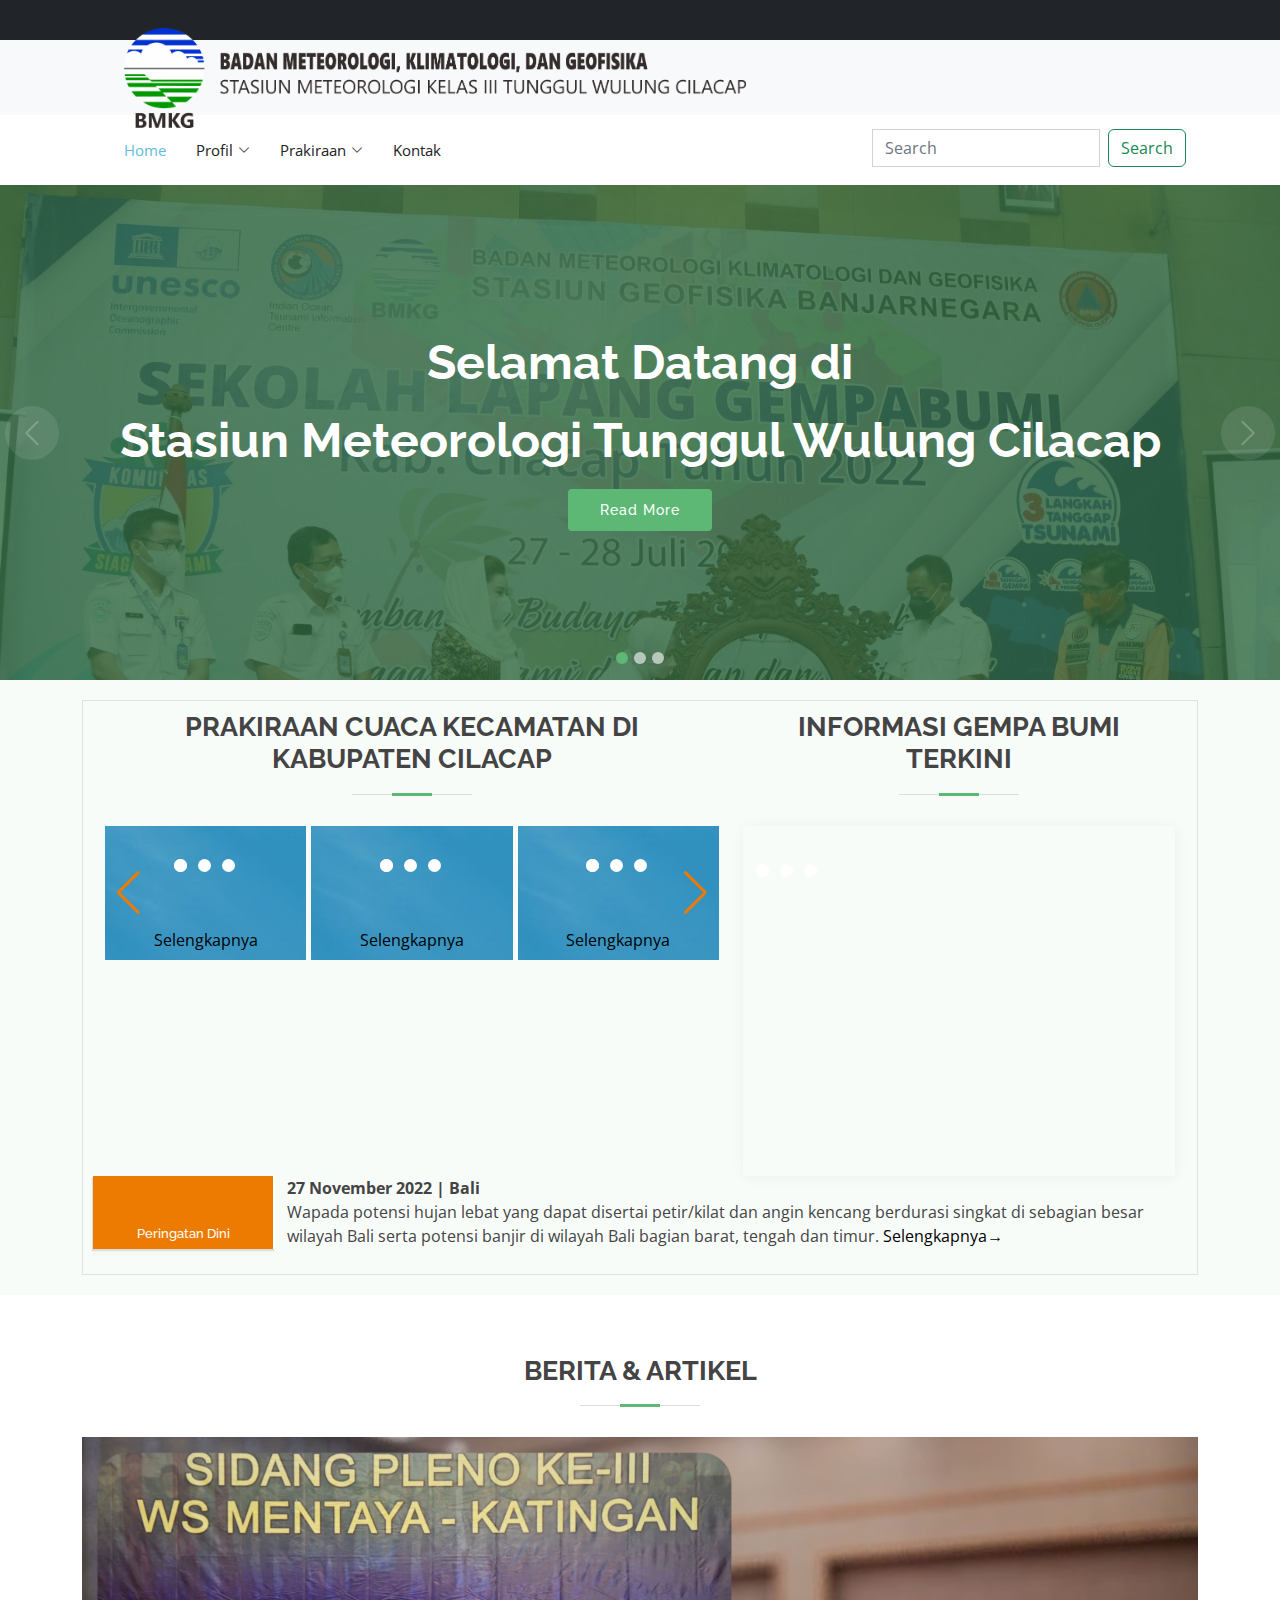
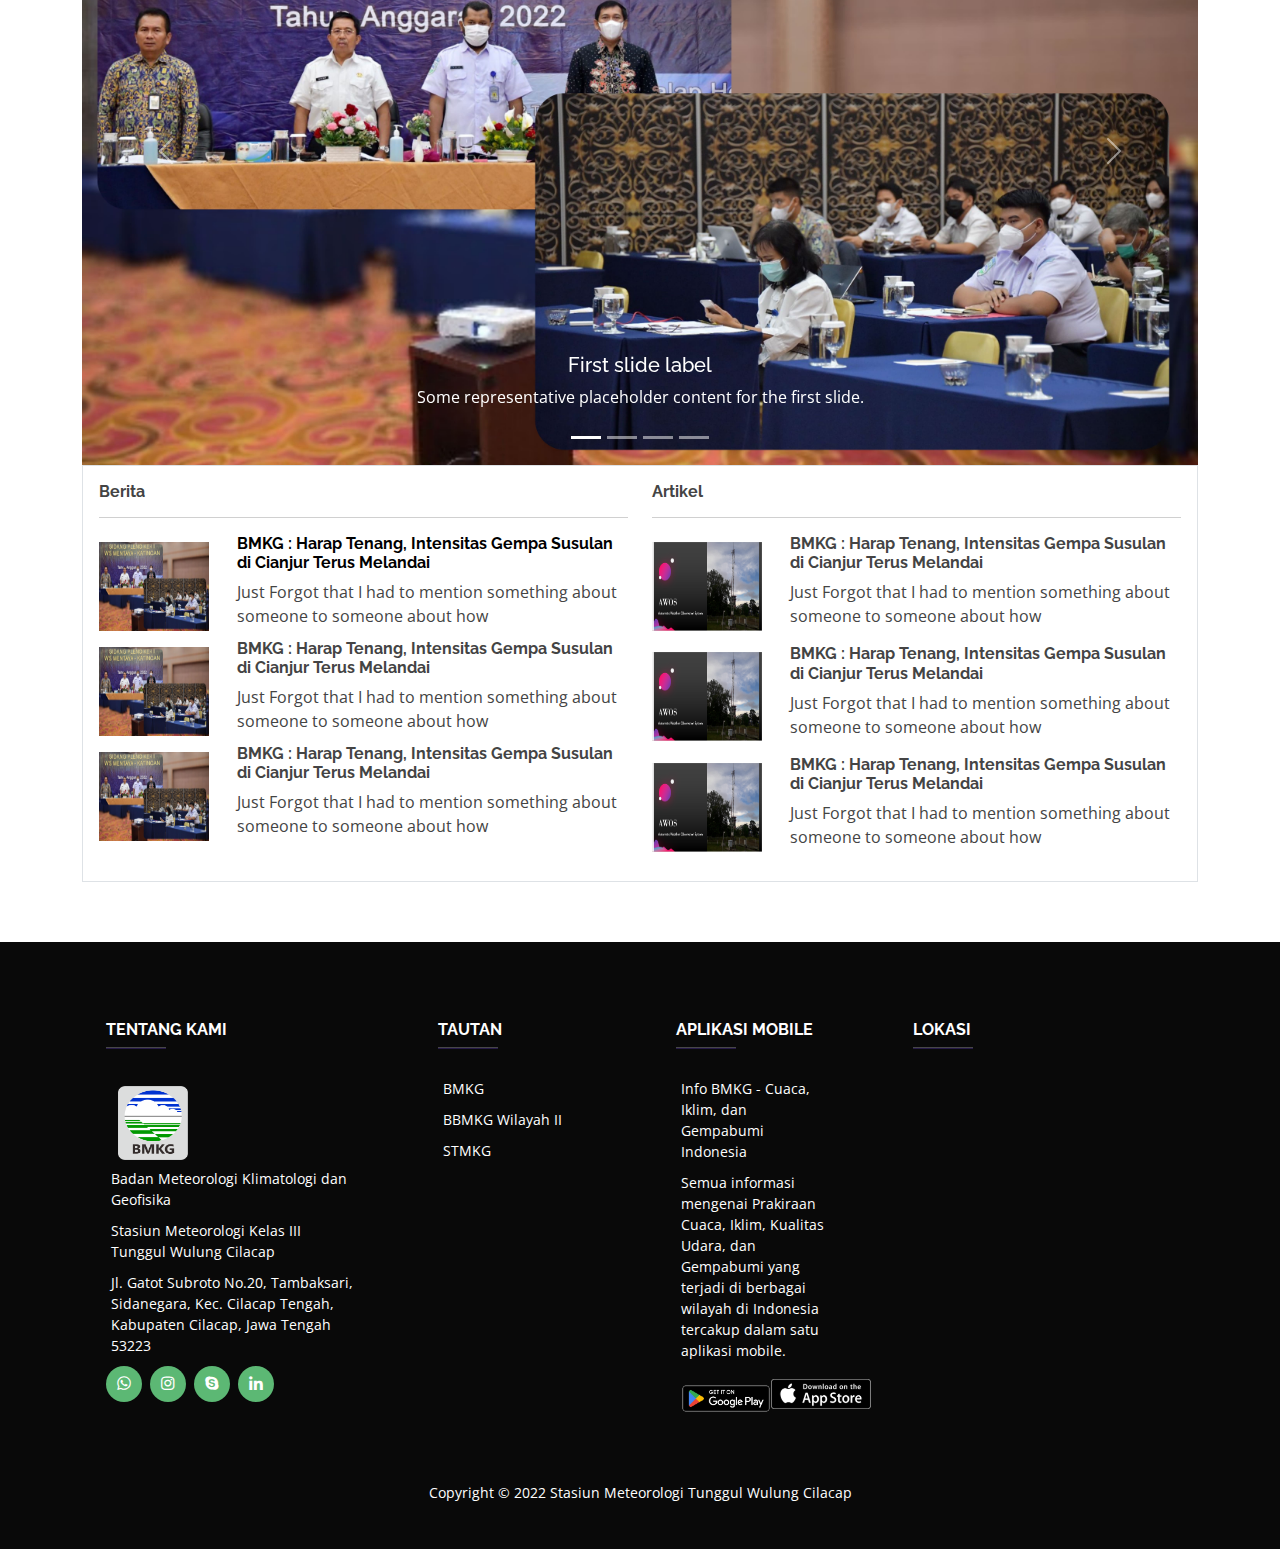
==== index.html @ 0b0fd944 "remove layanan" ====
<!DOCTYPE html>
<html lang="en">

<head>
  <meta charset="utf-8">
  <meta content="width=device-width, initial-scale=1.0" name="viewport">

  <title>BMKG Tunggul Wulung Cilacap</title>
  <meta content="" name="description">
  <meta content="" name="keywords">

  <!-- Favicons -->
  <link rel="shortcut icon" href="assets/img/bmkg.ico">
  <link href="assets/img/apple-touch-icon.png" rel="apple-touch-icon">

  <!-- Google Fonts -->
  <link href="https://fonts.googleapis.com/css?family=Open+Sans:300,300i,400,400i,600,600i,700,700i|Raleway:300,300i,400,400i,500,500i,600,600i,700,700i|Poppins:300,300i,400,400i,500,500i,600,600i,700,700i" rel="stylesheet">

  <!-- Vendor CSS Files -->
  <link href="assets/vendor/animate.css/animate.min.css" rel="stylesheet">
  <link href="assets/vendor/bootstrap/css/bootstrap.min.css" rel="stylesheet">
  <link href="assets/vendor/bootstrap-icons/bootstrap-icons.css" rel="stylesheet">
  <link href="assets/vendor/boxicons/css/boxicons.min.css" rel="stylesheet">
  <link href="assets/vendor/glightbox/css/glightbox.min.css" rel="stylesheet">
  <link
  rel="stylesheet"
  href="https://cdn.jsdelivr.net/npm/swiper@8/swiper-bundle.min.css"
/>

  <!-- Template Main CSS File -->
  <link href="assets/css/card.gempaterkini.css" rel="stylesheet">
  <link href="assets/css/prakicu-card.css" rel="stylesheet">
  <link href="assets/css/loader.css" rel="stylesheet">
  <link href="assets/css/style.css" rel="stylesheet">

  <!-- =======================================================
  * Template Name: Green - v4.9.1
  * Template URL: https://bootstrapmade.com/green-free-one-page-bootstrap-template/
  * Author: BootstrapMade.com
  * License: https://bootstrapmade.com/license/
  ======================================================== -->
</head>

<body>

<!-- ======= Top Bar/Wadah Jam ======= -->
  <section id="topbar" class="d-flex align-items-center text-white bg-dark">
    <div class="container d-flex justify-content-center justify-content-md-between">
      <div class="contact-info d-flex align-items-center date-txt"> </div>
      <div class="contact-info d-flex align-items-center date-txt-m mx-3"> </div>
      <div class="social-links clock-txt"></div>
    </div>
  </section>
  <nav class="navbar bg-light">
  <div class="container d-flex justify-content-center justify-content-sm-between">
    <div class="container-sm d-flex align-items-center">
      <a class="navbar-brand" href="index.html">
        <img src="assets/img/bg_header2.png" alt="Logo" width="100%" height="100" class="d-inline-block align-text-top banner">
      </a>
    </div>
    </div>
  </div>
</nav>

  <!-- ======= Header ======= -->
<header id="header" class="d-flex align-items-center">
  <div class="container d-flex align-items-center">

      <!--<h1 class="logo me-auto"><a href="index.html">Blue</a></h1>
      <!-- Uncomment below if you prefer to use an image logo -->
      <!-- <a href="index.html" class="logo me-auto"><img src="assets/img/logo.png" alt="" class="img-fluid"></a>-->
    <div class="container d-flex justify-content-center justify-content-sm-between" style="background-color: #ffffff;">
      <!-- .navbar -->
      <nav id="navbar" class="navbar navbar-expand-lg" style="background-color: #ffffff;">
        <ul>
          <li><a class="nav-link scrollto active" href="index.html">Home</a></li>
          <li class="dropdown"><a href="#"><span>Profil</span> <i class="bi bi-chevron-down"></i></a>
              <ul>
                <li><a href="visimisi.html">Visi dan Misi</a></li>
                <li><a href="tugasfungsi.html">Fungsi dan Tugas</a></li>
                <li><a href="sejarah.html">Sejarah</a></li>
              </ul>
          </li>
          <li class="dropdown"><a href="#"><span>Prakiraan</span> <i class="bi bi-chevron-down"></i></a>
            <ul>
              <li><a href="prakicu1.html">Prakiraan Cuaca</a></li>
              <li><a href="prakicu2.html">Prakiraan Cuaca Maritim</a></li>
            </ul>
          </li>
          <li><a class="nav-link scrollto" href="kontak.html">Kontak</a></li>
        </ul>
        <i class="bi bi-list mobile-nav-toggle"></i>
      </nav><!-- .navbar -->
      <!--- Searchbar-->
      <div class="position-relative">
        <form class="d-flex" role="search">
          <input class="form-control me-2" type="search" placeholder="Search" aria-label="Search">
          <button class="btn btn-outline-success" type="submit">Search</button>
        </form>
      </div>
      <!--- Searchbar-->
    </div>

  </div>
</header><!-- End Header -->

  <!-- ======= Galeri Section ======= -->
  <section id="hero">
    <div id="heroCarousel" data-bs-interval="3000" class="carousel slide carousel-fade" data-bs-ride="carousel">
      <ol class="carousel-indicators" id="hero-carousel-indicators"></ol>
      <div class="carousel-inner" role="listbox">
        <!-- Slide 1 -->
        <div class="carousel-item active" style="background-image: url(img/1.jpeg)">
          <div class="carousel-container">
            <div class="container">
              <h2 class="animate__animated animate__fadeInDown">Selamat Datang <span>di</span></h2>
              <h3 class="animate__animated animate__fadeInDown">Stasiun Meteorologi Tunggul Wulung <span>Cilacap</span></h3>
              <a href="#about" class="btn-get-started animate__animated animate__fadeInUp scrollto">Read More</a>
            </div>
          </div>
        </div>

        <!-- Slide 2 -->
        <div class="carousel-item" style="background-image: url(img/2.jpg)">
          <div class="carousel-container">
            <div class="container">
              <h2 >Selamat Datang <span>di</span></h2>
              <h3 >Stasiun Meteorologi Tunggul Wulung <span>Cilacap</span></h3>
              <a href="#about" class="btn-get-started ">Read More</a>
            </div>
          </div>
        </div>

        <!-- Slide 3 -->
        <div class="carousel-item" style="background-image: url(assets/img/slide/slide-3.jpg)">
          <div class="carousel-container">
            <div class="container">
              <h2 >Selamat Datang <span>di</span></h2>
              <h3 >Stasiun Meteorologi Tunggul Wulung <span>Cilacap</span></h3>
              <a href="#about" class="btn-get-started ">Read More</a>
            </div>
          </div>
        </div>

      </div>

      <a class="carousel-control-prev" href="#heroCarousel" role="button" data-bs-slide="prev">
        <span class="carousel-control-prev-icon bi bi-chevron-left" aria-hidden="true"></span>
      </a>

      <a class="carousel-control-next" href="#heroCarousel" role="button" data-bs-slide="next">
        <span class="carousel-control-next-icon bi bi-chevron-right" aria-hidden="true"></span>
      </a>

    </div>
  </section><!-- End galeri section -->

<main id="main">

    <!-- ======= Prakiraan Cuaca ======= -->
    <section id="featured-services" class="featured-services section-bg" >
      <div class="container" >
        <main class="container border">
          <div class="row" style="padding: 10px;">
                  <div class="col-lg-7 col-md-12 mb-3">
                    <div class="section-title">
                      <h2>Prakiraan Cuaca Kecamatan Di Kabupaten Cilacap</h2>
                    </div>
                      <div class="swiper">
                        <div class="swiper-wrapper" id="forecast-slider" style="">
                          <!-- Slides Prakicu-->
                          <div class="swiper-slide card-forecast">
                            <div class="lds-ellipsis"><div></div><div></div><div></div><div></div></div>
                            <div class="f-link"><a href="#">Selengkapnya</a></div>
                          </div>
                        </div>
                        <!-- If we need navigation buttons -->
                        <div class="swiper-button-prev"></div>
                        <div class="swiper-button-next"></div>
                        <div class="swiper-pagination"></div>
                      </div>
                    </div>
                    <!--------gempaaa-------------->
                    <div class="col-lg-5 col-md-12" style="text-align: justify;">
                      <div class="section-title">
                        <h2>Informasi Gempa Bumi Terkini</h2>
                      </div>
                      <div class="card-gempa">
                        <div class="lds-ellipsis"><div></div><div></div><div></div><div></div></div>
                      </div>
                      </div>
                      <!--------gempaaa-------------->
                      <div class="peringatan-dini-home owl-carousel-v1 md-margin-bottom-20">
                        <div class="clearfix row">
                          <div class="peringatan-dini-home-head col-md-2 no-padding">
                          <h4><span></span>Peringatan Dini</h4>
                          </div>
                          <div class="peringatan-dini-home-bg col-md-10">
                              <div class="owl-peringatan-dini">
                                <strong>27 November 2022 | Bali</strong>
                                <p>Wapada potensi hujan lebat yang dapat 
                                  disertai petir/kilat dan angin kencang berdurasi singkat di sebagian besar wilayah Bali serta potensi banjir 
                                  di wilayah Bali bagian barat, tengah dan timur.<a class='moree'> Selengkapnya&rarr;</a></p>
                              </div>
                          </div>
                          </div>
                        </div>
                      </div>
            </div>
          </main>
        </div>
      </section><!-- End Prakicu -->


    <!-- ======= Berita & Artikel Section ======= -->
    <section id="about" class="about">
      <div class="container">

        <div class="section-title">
          <h2>Berita & Artikel</h2>
        </div>

        <div id="carouselExampleCaptions" class="carousel slide mb-0" data-bs-ride="true">
          <div class="carousel-indicators">
            <button type="button" data-bs-target="#carouselExampleCaptions" data-bs-slide-to="0" class="active" aria-current="true" aria-label="Slide 1"></button>
            <button type="button" data-bs-target="#carouselExampleCaptions" data-bs-slide-to="1" aria-label="Slide 2"></button>
            <button type="button" data-bs-target="#carouselExampleCaptions" data-bs-slide-to="2" aria-label="Slide 3"></button>
            <button type="button" data-bs-target="#carouselExampleCaptions" data-bs-slide-to="3" aria-label="Slide 4"></button>
            
          </div>
          <div class="carousel-inner">
            <div class="carousel-item active">
              <img src="img/berita1.jpg" class="d-block w-100" alt="berita1">
              <div class="carousel-caption d-none d-md-block">
                <h5>First slide label</h5>
                <p>Some representative placeholder content for the first slide.</p>
              </div>
            </div>
            <div class="carousel-item">
              <img src="img/1.jpeg" class="d-block w-100" alt="1">
              <div class="carousel-caption d-none d-md-block">
                <h5>Second slide label</h5>
                <p>Some representative placeholder content for the second slide.</p>
              </div>
            </div>
            <div class="carousel-item">
              <img src="img/2.jpg" class="d-block w-100" alt="2">
              <div class="carousel-caption d-none d-md-block">
                <h5>Third slide label</h5>
                <p>Some representative placeholder content for the third slide.</p>
              </div>
            </div>
            <div class="carousel-item">
              <img src="img/2.jpg" class="d-block w-100" alt="asda">
              <div class="carousel-caption d-none d-md-block">
                <h5>Third slide label</h5>
                <p>Some representative placeholder content for the third slide.</p>
              </div>
            </div>
          </div>
          <button class="carousel-control-prev" type="button" data-bs-target="#carouselExampleCaptions" data-bs-slide="prev">
            <span class="carousel-control-prev-icon" aria-hidden="true"></span>
            <span class="visually-hidden">Previous</span>
          </button>
          <button class="carousel-control-next" type="button" data-bs-target="#carouselExampleCaptions" data-bs-slide="next">
            <span class="carousel-control-next-icon" aria-hidden="true"></span>
            <span class="visually-hidden">Next</span>
          </button>
        </div>

  <div class="container border p-3">
    <div class="row">
      <div class="col-lg-6 order-1 order-lg-2">
        <h6 class="mb-0"><b>Artikel</b></h6>
        <hr>
        <!----artikel 1-->
        <div class="row">
          <div class="col-sm-3">
            <div class="well">
             <img src="img/artikel1.png" class="thumbnail" height="55" width="55" alt="Avatar">
            </div>
          </div>
          <div class="col-sm-9">
            <div class="well">
              <h6><b>BMKG : Harap Tenang, Intensitas Gempa Susulan di Cianjur Terus Melandai</b></h6>
              <p>Just Forgot that I had to mention something about someone to someone about how </p>
            </div>
          </div>
        </div>
        <!----artikel 2-->
        <div class="row">
          <div class="col-sm-3">
            <div class="well">
             <img src="img/artikel1.png" class="thumbnail" height="55" width="55" alt="Avatar">
            </div>
          </div>
          <div class="col-sm-9">
            <div class="well">
              <h6><b>BMKG : Harap Tenang, Intensitas Gempa Susulan di Cianjur Terus Melandai</b></h6>
              <p>Just Forgot that I had to mention something about someone to someone about how </p>
            </div>
          </div>
        </div>
        <!----artikel 3-->
        <div class="row">
          <div class="col-sm-3">
            <div class="well">
             <img src="img/artikel1.png" class="thumbnail" alt="Avatar">
            </div>
          </div>
          <div class="col-sm-9">
            <div class="well">
              <h6><b>BMKG : Harap Tenang, Intensitas Gempa Susulan di Cianjur Terus Melandai</b></h6>
              <p>Just Forgot that I had to mention something about someone to someone about how </p>
            </div>
          </div>
        </div>
        <!--end artikel -->
      </div>
      <div class="col-lg-6 pt-4 pt-lg-0 order-2 order-lg-1 content">
        <h6 class="mb-0"><b>Berita</b></h6>
        <hr>
        <!----berita 1-->
        <div class="row">
          <div class="col-sm-3">
            <div class="well">
             <img src="img/berita1.jpg" class="thumbnail" height="55" width="55" alt="Avatar">
            </div>
          </div>
          <div class="col-sm-9">
            <div class="well">
              <a href="berita1.html">
              <h6><b>BMKG : Harap Tenang, Intensitas Gempa Susulan di Cianjur Terus Melandai</b></h6>
              </a>
              <p>Just Forgot that I had to mention something about someone to someone about how </p>
            </div>
          </div>
        </div>
        <!----berita 2-->
        <div class="row">
          <div class="col-sm-3">
            <div class="well">
             <img src="img/berita1.jpg" class="thumbnail" height="55" width="55" alt="Avatar">
            </div>
          </div>
          <div class="col-sm-9">
            <div class="well">
              <h6><b>BMKG : Harap Tenang, Intensitas Gempa Susulan di Cianjur Terus Melandai</b></h6>
              <p>Just Forgot that I had to mention something about someone to someone about how </p>
            </div>
          </div>
        </div>
        <!----berita 3-->
        <div class="row">
          <div class="col-sm-3">
            <div class="well">
             <img src="img/berita1.jpg" class="thumbnail" alt="Avatar">
            </div>
          </div>
          <div class="col-sm-9">
            <div class="well">
              <h6><b>BMKG : Harap Tenang, Intensitas Gempa Susulan di Cianjur Terus Melandai</b></h6>
              <p>Just Forgot that I had to mention something about someone to someone about how </p>
            </div>
          </div>
        </div>
      </div>
    </div>
  </div>
      </div>
    </section>
<!-- End About Us Section -->
</main><!-- End #main -->

  <!-- ======= Footer ======= -->
  <footer id="footer">

<!-- Section: Links  -->

  <div class="container text-center text-md-start mt-5">
    <!-- Grid row -->
    <div class="row mt-3">
      <!-- Grid column -->
                <div class="col-md-3 col-lg-4 col-xl-3 mx-auto mb-4">
                  <!-- Content -->
                  <h6 class="text-uppercase fw-bold">Tentang Kami</h6>
                  <hr class="mb-4 mt-0 d-inline-block mx-auto" style="width: 60px; background-color: #7c4dff; height: 2px"/>
                  <div class="container">
                  <img class="icon-bmkg" src="/img/icon_bmkg.png" alt="">
                  </div>
                    <p>
                      Badan Meteorologi Klimatologi dan Geofisika
                    </p>
                    <p>
                      Stasiun Meteorologi Kelas III Tunggul Wulung Cilacap
                    </p>
                    <p>
                      Jl. Gatot Subroto No.20, Tambaksari, Sidanegara, Kec. Cilacap Tengah, Kabupaten Cilacap, Jawa Tengah 53223
                    </p>
                      <div class="social-links">
                        <a href="https://wa.me/08111360778" class="whatsapp"><i class="bx bxl-whatsapp"></i></a>
                        <a href="https://instagram.com/bmkgcilacap?igshid=MDM4ZDc5MmU=" class="instagram"><i class="bx bxl-instagram"></i></a>
                        <a href="#" class="google-plus"><i class="bx bxl-skype"></i></a>
                        <a href="#" class="linkedin"><i class="bx bxl-linkedin"></i></a>
                      </div>
                </div>
      <!-- Grid column -->

      <!-- Grid column -->
                <div class="col-md-2 col-lg-2 col-xl-2 mx-auto mb-4">
                  <!-- Links -->
                  <h6 class="text-uppercase fw-bold">Tautan</h6>
                  <hr class="mb-4 mt-0 d-inline-block mx-auto" style="width: 60px; background-color: #7c4dff; height: 2px"/>
                    <p>
                      <a href="https://www.bmkg.go.id/" class="text-white">BMKG</a>
                    </p>
                    <p>
                      <a href="https://www.bmkg.go.id/profil/balai-besar-mkg.bmkg?id=68" class="text-white">BBMKG Wilayah II</a>
                    </p>
                    <p>
                      <a href="https://stmkg.ac.id/" class="text-white">STMKG</a>
                    </p>
                </div>
      <!-- Grid column -->

      <!-- Grid column -->
                <div class="col-md-3 col-lg-2 col-xl-2 mx-auto mb-4">
                  <!-- Links -->
                  <h6 class="text-uppercase fw-bold">APLIKASI MOBILE</h6>
                  <hr class="mb-4 mt-0 d-inline-block mx-auto" style="width: 60px; background-color: #7c4dff; height: 2px"/>
                    <p class="text-white">Info BMKG - Cuaca, Iklim, dan Gempabumi Indonesia</p>
                    <p class="text-white">Semua informasi mengenai Prakiraan Cuaca, Iklim, Kualitas Udara, dan Gempabumi yang terjadi di berbagai wilayah di Indonesia tercakup dalam satu aplikasi mobile.</p>
                      <div class="row">
                        <div class="col-md-6">
                          <a href="https://play.google.com/store/apps/details?id=com.Info_BMKG" target="_blank"><img class="icon-store" src="/img/playstore.png" alt="infoBMKG on Google Play"></a>
                        </div>
                          <div class="col-md-6">
                            <a href="https://itunes.apple.com/id/app/id1114372539?l=id" target="_blank"><img class="icon-store" src="/img/appstore.png" alt="infoBMKG on App Store"></a>
                          </div>
                      </div>
                </div>
      <!-- Grid column -->

      <!-- Grid column -->
                <div class="col-md-6 col-lg-3 col-xl-3 mx-auto mb-md-0 mb-4">
        <!-- Links -->
                  <h6 class="text-uppercase fw-bold">Lokasi</h6>
                  <hr class="mb-4 mt-0 d-inline-block mx-auto" style="width: 60px; background-color: #7c4dff; height: 2px"/>
                    <div class="container">
                      <div class="info">
                        <iframe src="https://www.google.com/maps/embed?pb=!1m18!1m12!1m3!1d1976.8283541635308!2d109.0141631817828!3d-7.719932903087207!2m3!1f0!2f0!3f0!3m2!1i1024!2i768!4f13.1!3m3!1m2!1s0x2e6512968e3a1aad%3A0x40f42b616dd5e4c5!2sBMKG%20Cilacap!5e0!3m2!1sid!2sid!4v1669620169987!5m2!1sid!2sid" frameborder="0" style="border:0; width: 100%; height: 270px;" allowfullscreen></iframe>
                      </div>
                    </div>
                </div>
      <!-- Grid column -->
    </div>
    <!-- Grid row -->
  </div>

<!-- Section: Links  -->

<!-- Copyright -->
<div class="text-center p-3" >
  Copyright &copy; 2022 Stasiun Meteorologi Tunggul Wulung Cilacap
</div>
  </footer><!-- End Footer -->

  <a href="#" class="back-to-top d-flex align-items-center justify-content-center"><i class="bi bi-arrow-up-short"></i></a>

  <!-- Vendor JS Files -->
  <script src="assets/vendor/bootstrap/js/bootstrap.bundle.min.js"></script>
  <script src="assets/vendor/glightbox/js/glightbox.min.js"></script>
  <script src="assets/vendor/isotope-layout/isotope.pkgd.min.js"></script>
  <script src="https://cdn.jsdelivr.net/npm/swiper@8/swiper-bundle.min.js"></script>
  <script src="assets/vendor/php-email-form/validate.js"></script>

  <!-- Get BMKG Data -->
  <script src="assets/js/jam.js"></script>
  <script src="assets/js/earthquake.js"></script>
  <script src="assets/js/weather.js"></script>

  <!-- Template Main JS File -->
  <script src="assets/js/main.js"></script>

</body>

</html>
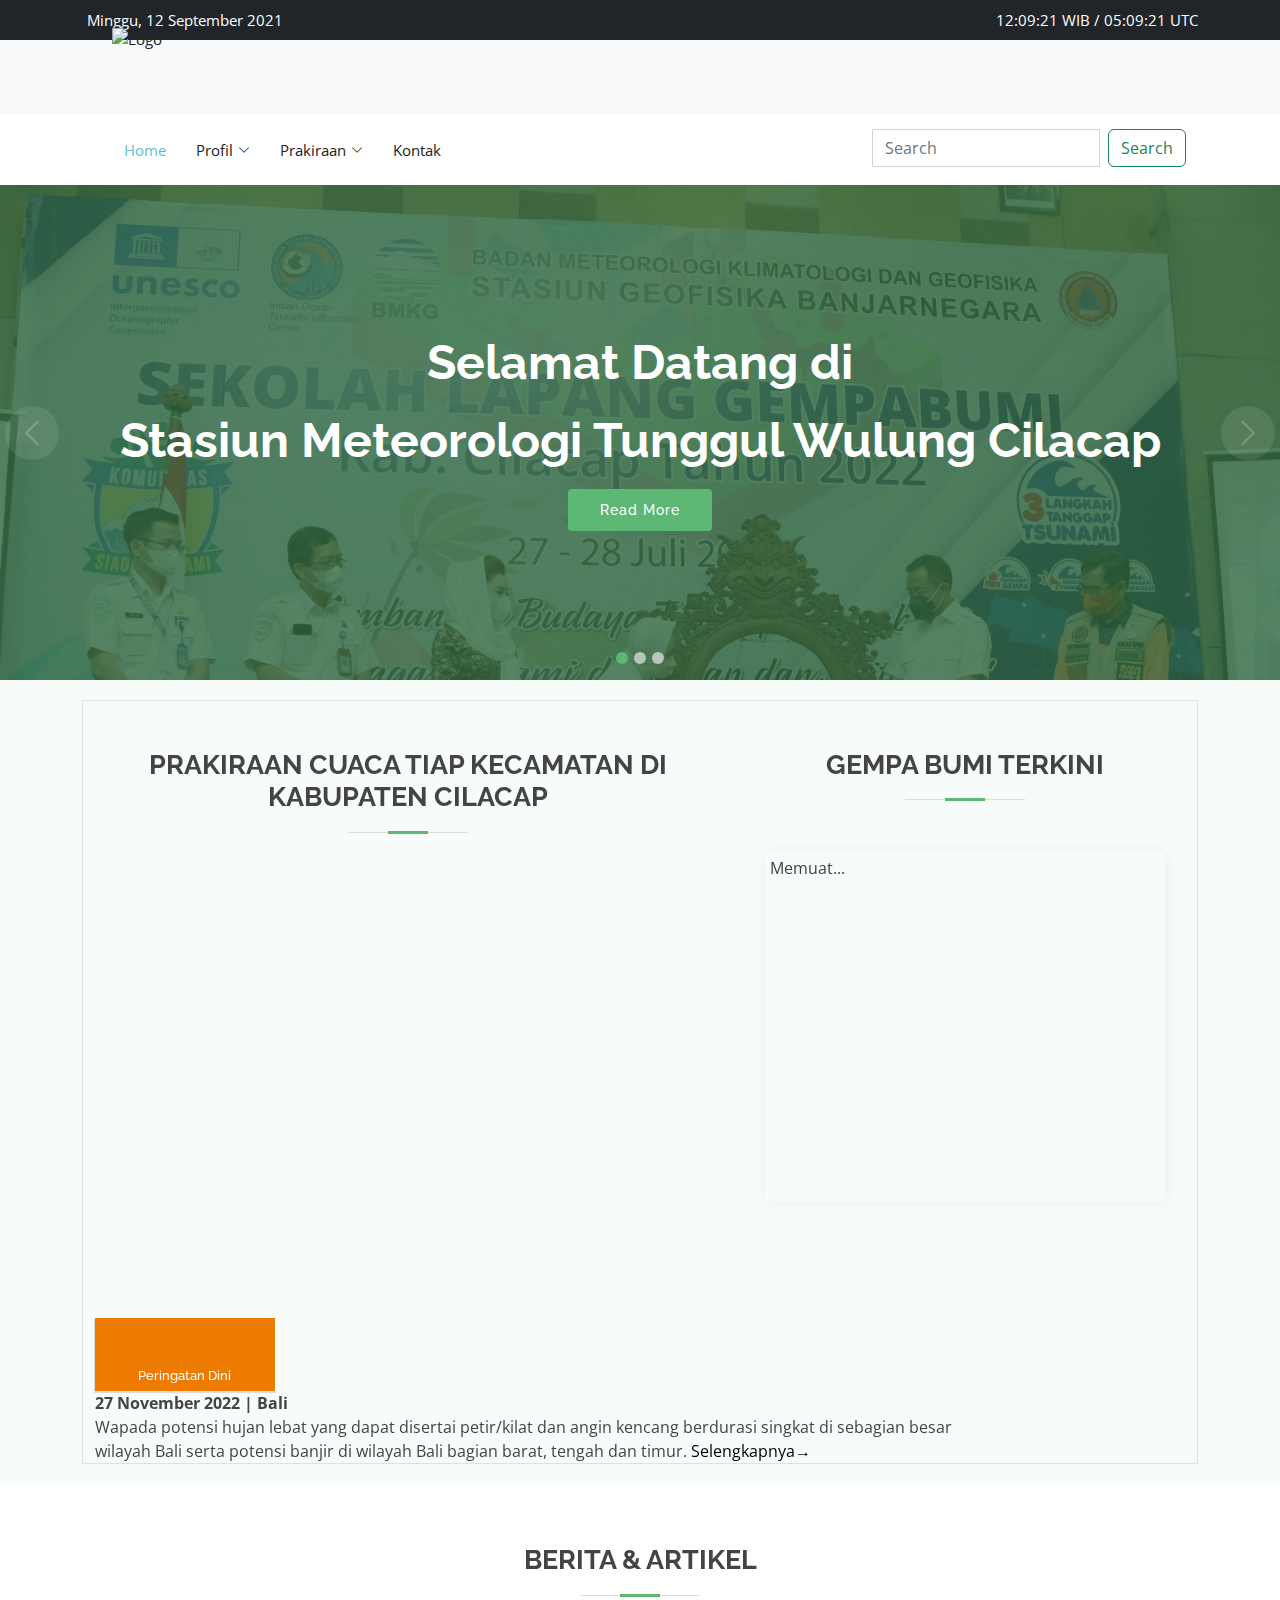
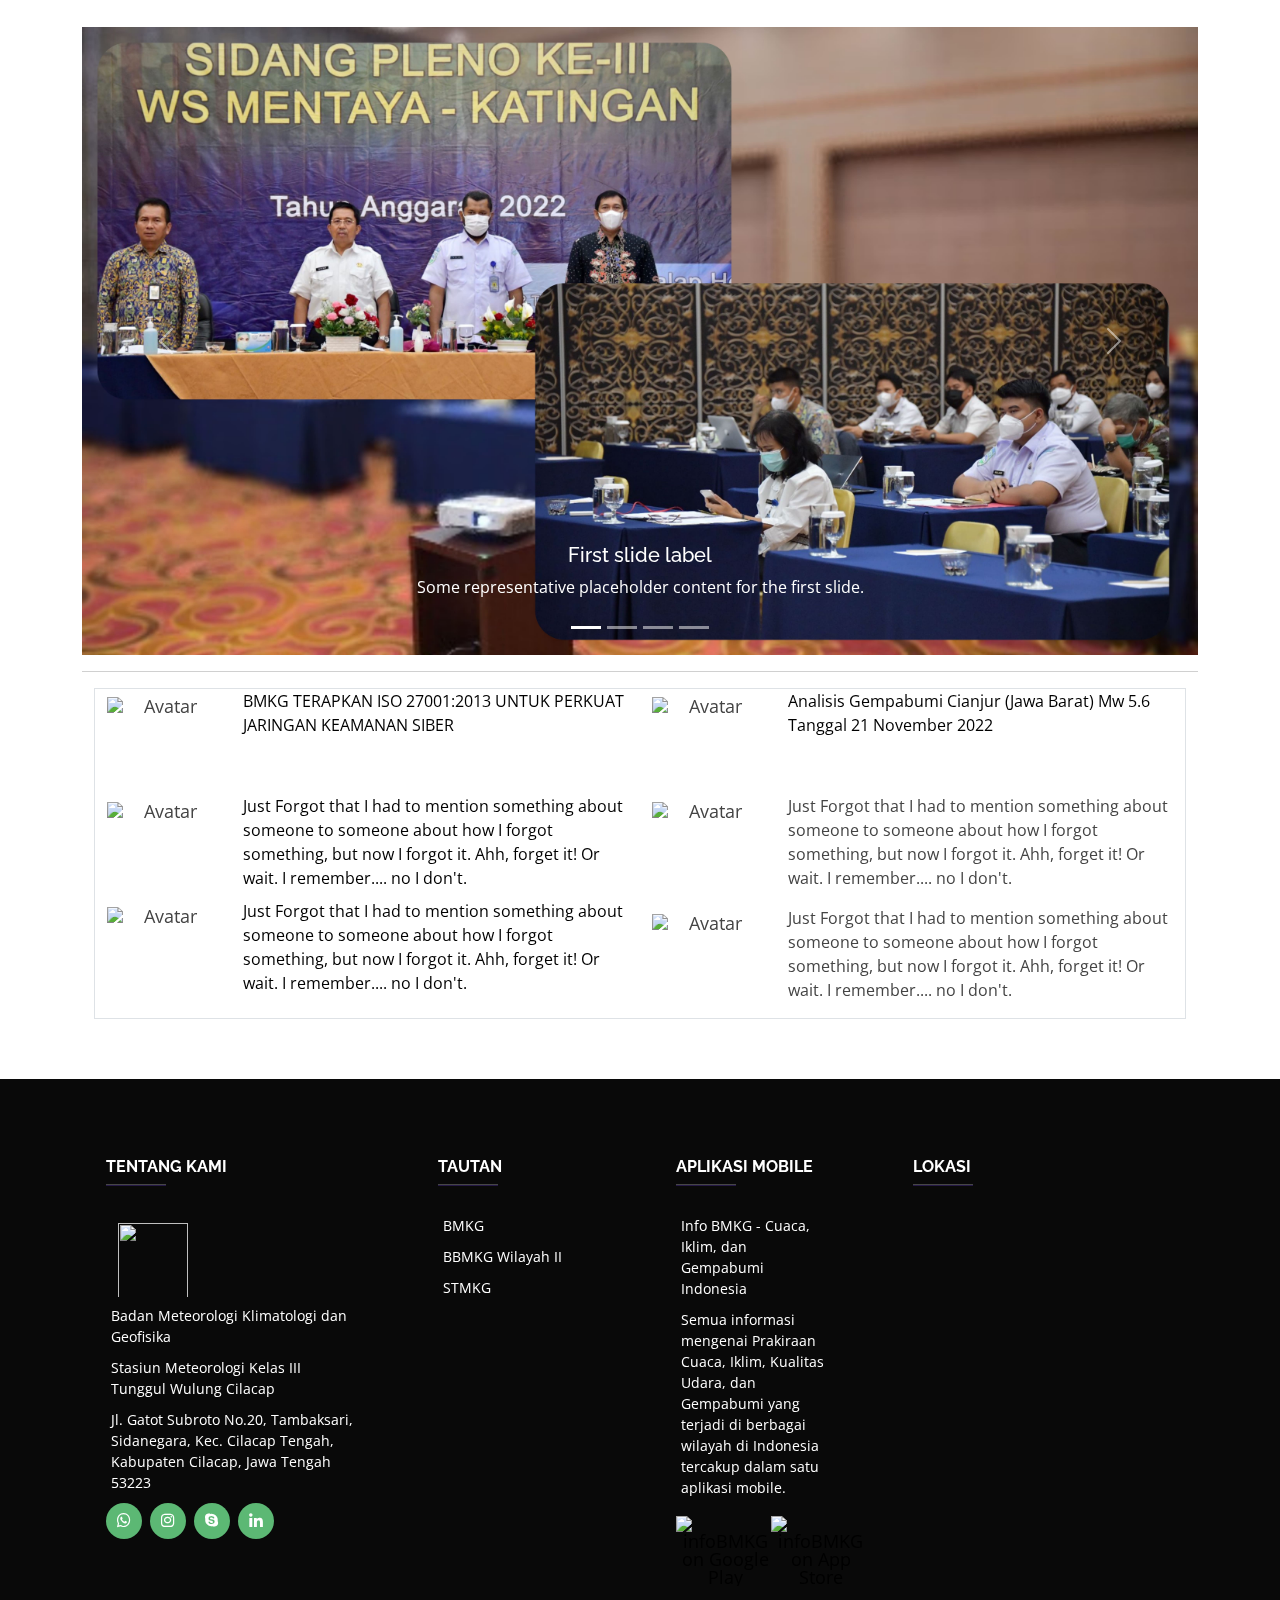
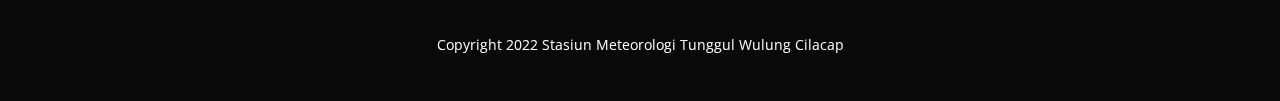
==== commit 1bef2bf3: "Merge branch 'main' of https://github.com/Torsteinzz/percodingan into main" ====
--- a/index.html
+++ b/index.html
@@ -10,7 +10,7 @@
   <meta content="" name="keywords">
 
   <!-- Favicons -->
-  <link rel="shortcut icon" href="assets/img/bmkg.ico">
+  <link href="assets/img/favicon.png" rel="icon">
   <link href="assets/img/apple-touch-icon.png" rel="apple-touch-icon">
 
   <!-- Google Fonts -->
@@ -22,15 +22,10 @@
   <link href="assets/vendor/bootstrap-icons/bootstrap-icons.css" rel="stylesheet">
   <link href="assets/vendor/boxicons/css/boxicons.min.css" rel="stylesheet">
   <link href="assets/vendor/glightbox/css/glightbox.min.css" rel="stylesheet">
-  <link
-  rel="stylesheet"
-  href="https://cdn.jsdelivr.net/npm/swiper@8/swiper-bundle.min.css"
-/>
+  <link href="assets/vendor/swiper/swiper-bundle.min.css" rel="stylesheet">
+  <link href="assets/css/card.gempaterkini.css" rel="stylesheet">
 
   <!-- Template Main CSS File -->
-  <link href="assets/css/card.gempaterkini.css" rel="stylesheet">
-  <link href="assets/css/prakicu-card.css" rel="stylesheet">
-  <link href="assets/css/loader.css" rel="stylesheet">
   <link href="assets/css/style.css" rel="stylesheet">
 
   <!-- =======================================================
@@ -43,21 +38,38 @@
 
 <body>
 
-<!-- ======= Top Bar/Wadah Jam ======= -->
+  <!-- ======= Top Bar/Wadah Jam ======= -->
   <section id="topbar" class="d-flex align-items-center text-white bg-dark">
     <div class="container d-flex justify-content-center justify-content-md-between">
-      <div class="contact-info d-flex align-items-center date-txt"> </div>
-      <div class="contact-info d-flex align-items-center date-txt-m mx-3"> </div>
-      <div class="social-links clock-txt"></div>
+      <div class="contact-info d-flex align-items-center date-txt">
+        <i class="bi bi-date-fill date-icon"></i> Minggu, 12 September 2021 
+      </div>
+      <div class="social-links d-none d-md-block clock-txt">
+        <i class="bi bi-closk-fill clock-icon"></i> 12:09:21 WIB / 05:09:21 UTC
+      </div>
     </div>
   </section>
+
+ <!---
+  <section id="header2" class="d-flex align-items-center text-white bg-dark">
+    <div class="container-fluid d-flex justify-content-center justify-content-sm-between">
+      <div class="container-sm d-flex align-items-center">
+        <a href="/home"><img src="/C:/Users/acer/Documents/project1/Green/img/bg_header.png" width=50% max-height=30px class="img-responsive"></a>
+      </div>
+    </div>
+  </section>
+  <!-- ======= Logo 
+  /*<section id="topbar" class="d-flex align-items-center">
+    <div class="container justify-content-center justify-content-md-between">
+    <img src="C:/Users/acer/Documents/project1/Green/img/bg_header.png" class="img-fluid"  width="500" height="524">
+  </div>
+  </section> --->
   <nav class="navbar bg-light">
   <div class="container d-flex justify-content-center justify-content-sm-between">
-    <div class="container-sm d-flex align-items-center">
+    <div class="container-sm d-flex align-items-center"></div>
       <a class="navbar-brand" href="index.html">
-        <img src="assets/img/bg_header2.png" alt="Logo" width="100%" height="100" class="d-inline-block align-text-top banner">
+        <img src="C:/Users/acer/Documents/project1/Green/img/bg_header2.png" alt="Logo" width="100%" height="100" class="d-inline-block align-text-top">
       </a>
-    </div>
     </div>
   </div>
 </nav>
@@ -161,49 +173,43 @@
     <section id="featured-services" class="featured-services section-bg" >
       <div class="container" >
         <main class="container border">
-          <div class="row" style="padding: 10px;">
-                  <div class="col-lg-7 col-md-12 mb-3">
+          <div class="row">
+                  <div class="col-md-7 py-5">
                     <div class="section-title">
-                      <h2>Prakiraan Cuaca Kecamatan Di Kabupaten Cilacap</h2>
+                      <h2>Prakiraan Cuaca Tiap Kecamatan Di Kabupaten Cilacap</h2>
                     </div>
-                      <div class="swiper">
-                        <div class="swiper-wrapper" id="forecast-slider" style="">
-                          <!-- Slides Prakicu-->
-                          <div class="swiper-slide card-forecast">
-                            <div class="lds-ellipsis"><div></div><div></div><div></div><div></div></div>
-                            <div class="f-link"><a href="#">Selengkapnya</a></div>
+                      <div class="icon-box">
+                        <div class="forecast-block">
+                          <iframe src="http://www.meteoalor.id/rrr.php" scrolling="no" frameborder="no" style="border:0px solid black; height: 360px;
+                          right: 0px; width: 105%;"> </iframe>
+                        </div>
+                      </div>
+                    </div>
+                    <!--------gempaaa-------------->
+                    <div class="col-md-5 py-5" style="text-align: justify;">
+                      <div class="section-title">
+                        <h2>Gempa Bumi Terkini</h2>
+                      </div>
+                        <div class="icon-box">
+                          <div class="eight columns m-bot-5" >
+                            <div class="card-gempa">
+                              Memuat...
+                            </div>
                           </div>
                         </div>
-                        <!-- If we need navigation buttons -->
-                        <div class="swiper-button-prev"></div>
-                        <div class="swiper-button-next"></div>
-                        <div class="swiper-pagination"></div>
-                      </div>
-                    </div>
-                    <!--------gempaaa-------------->
-                    <div class="col-lg-5 col-md-12" style="text-align: justify;">
-                      <div class="section-title">
-                        <h2>Informasi Gempa Bumi Terkini</h2>
-                      </div>
-                      <div class="card-gempa">
-                        <div class="lds-ellipsis"><div></div><div></div><div></div><div></div></div>
-                      </div>
                       </div>
                       <!--------gempaaa-------------->
                       <div class="peringatan-dini-home owl-carousel-v1 md-margin-bottom-20">
-                        <div class="clearfix row">
+                        <div class="clearfix">
                           <div class="peringatan-dini-home-head col-md-2 no-padding">
                           <h4><span></span>Peringatan Dini</h4>
                           </div>
-                          <div class="peringatan-dini-home-bg col-md-10">
-                              <div class="owl-peringatan-dini">
-                                <strong>27 November 2022 | Bali</strong>
-                                <p>Wapada potensi hujan lebat yang dapat 
-                                  disertai petir/kilat dan angin kencang berdurasi singkat di sebagian besar wilayah Bali serta potensi banjir 
-                                  di wilayah Bali bagian barat, tengah dan timur.<a class='moree'> Selengkapnya&rarr;</a></p>
+                            <div class="peringatan-dini-home-bg col-md-10">
+                              <div class="owl-peringatan-dini"><div><strong>27 November 2022 | Bali</strong>Wapada potensi hujan lebat yang dapat 
+                                disertai petir/kilat dan angin kencang berdurasi singkat di sebagian besar wilayah Bali serta potensi banjir 
+                                di wilayah Bali bagian barat, tengah dan timur.<a class='moree'> Selengkapnya&rarr;</a> </div>
                               </div>
-                          </div>
-                          </div>
+                            </div>
                         </div>
                       </div>
             </div>
@@ -220,7 +226,7 @@
           <h2>Berita & Artikel</h2>
         </div>
 
-        <div id="carouselExampleCaptions" class="carousel slide mb-0" data-bs-ride="true">
+        <div id="carouselExampleCaptions" class="carousel slide" data-bs-ride="true">
           <div class="carousel-indicators">
             <button type="button" data-bs-target="#carouselExampleCaptions" data-bs-slide-to="0" class="active" aria-current="true" aria-label="Slide 1"></button>
             <button type="button" data-bs-target="#carouselExampleCaptions" data-bs-slide-to="1" aria-label="Slide 2"></button>
@@ -268,108 +274,103 @@
           </button>
         </div>
 
-  <div class="container border p-3">
-    <div class="row">
-      <div class="col-lg-6 order-1 order-lg-2">
-        <h6 class="mb-0"><b>Artikel</b></h6>
         <hr>
-        <!----artikel 1-->
+
+  <div class="container">
+      <main class="container border">
         <div class="row">
-          <div class="col-sm-3">
-            <div class="well">
-             <img src="img/artikel1.png" class="thumbnail" height="55" width="55" alt="Avatar">
-            </div>
-          </div>
-          <div class="col-sm-9">
-            <div class="well">
-              <h6><b>BMKG : Harap Tenang, Intensitas Gempa Susulan di Cianjur Terus Melandai</b></h6>
-              <p>Just Forgot that I had to mention something about someone to someone about how </p>
-            </div>
-          </div>
-        </div>
-        <!----artikel 2-->
-        <div class="row">
-          <div class="col-sm-3">
-            <div class="well">
-             <img src="img/artikel1.png" class="thumbnail" height="55" width="55" alt="Avatar">
-            </div>
-          </div>
-          <div class="col-sm-9">
-            <div class="well">
-              <h6><b>BMKG : Harap Tenang, Intensitas Gempa Susulan di Cianjur Terus Melandai</b></h6>
-              <p>Just Forgot that I had to mention something about someone to someone about how </p>
-            </div>
-          </div>
-        </div>
-        <!----artikel 3-->
-        <div class="row">
-          <div class="col-sm-3">
-            <div class="well">
-             <img src="img/artikel1.png" class="thumbnail" alt="Avatar">
-            </div>
-          </div>
-          <div class="col-sm-9">
-            <div class="well">
-              <h6><b>BMKG : Harap Tenang, Intensitas Gempa Susulan di Cianjur Terus Melandai</b></h6>
-              <p>Just Forgot that I had to mention something about someone to someone about how </p>
-            </div>
-          </div>
-        </div>
-        <!--end artikel -->
-      </div>
-      <div class="col-lg-6 pt-4 pt-lg-0 order-2 order-lg-1 content">
-        <h6 class="mb-0"><b>Berita</b></h6>
-        <hr>
-        <!----berita 1-->
-        <div class="row">
-          <div class="col-sm-3">
-            <div class="well">
-             <img src="img/berita1.jpg" class="thumbnail" height="55" width="55" alt="Avatar">
-            </div>
-          </div>
-          <div class="col-sm-9">
-            <div class="well">
-              <a href="berita1.html">
-              <h6><b>BMKG : Harap Tenang, Intensitas Gempa Susulan di Cianjur Terus Melandai</b></h6>
-              </a>
-              <p>Just Forgot that I had to mention something about someone to someone about how </p>
-            </div>
-          </div>
-        </div>
-        <!----berita 2-->
-        <div class="row">
-          <div class="col-sm-3">
-            <div class="well">
-             <img src="img/berita1.jpg" class="thumbnail" height="55" width="55" alt="Avatar">
-            </div>
-          </div>
-          <div class="col-sm-9">
-            <div class="well">
-              <h6><b>BMKG : Harap Tenang, Intensitas Gempa Susulan di Cianjur Terus Melandai</b></h6>
-              <p>Just Forgot that I had to mention something about someone to someone about how </p>
-            </div>
-          </div>
-        </div>
-        <!----berita 3-->
-        <div class="row">
-          <div class="col-sm-3">
-            <div class="well">
-             <img src="img/berita1.jpg" class="thumbnail" alt="Avatar">
-            </div>
-          </div>
-          <div class="col-sm-9">
-            <div class="well">
-              <h6><b>BMKG : Harap Tenang, Intensitas Gempa Susulan di Cianjur Terus Melandai</b></h6>
-              <p>Just Forgot that I had to mention something about someone to someone about how </p>
-            </div>
-          </div>
-        </div>
-      </div>
-    </div>
+          <div class="col-lg-6 order-1 order-lg-2">
+            
+            <!----artikel 1-->
+            <div class="row">
+              <div class="col-sm-3">
+                <div class="well">
+                 <img src="C:/Users/acer/Documents/project1/Green/img/artikel1.png" class="thumbnail" height="55" width="55" alt="Avatar">
+                </div>
+              </div>
+              <div class="col-sm-9">
+                <div class="well">
+                  <a href="artikel1.html">Analisis Gempabumi Cianjur (Jawa Barat) Mw 5.6 Tanggal 21 November 2022
+                  </a>
+                </div>
+              </div>
+            </div>
+            <!----artikel 2-->
+            <div class="row">
+              <div class="col-sm-3">
+                <div class="well">
+                 <img src="C:/Users/acer/Documents/project1/Green/img/artikel1.png" class="thumbnail" height="55" width="55" alt="Avatar">
+                </div>
+              </div>
+              <div class="col-sm-9">
+                <div class="well">
+                  <p>Just Forgot that I had to mention something about someone to someone about how I forgot something, but now I forgot it. Ahh, forget it! Or wait. I remember.... no I don't.</p>
+                </div>
+              </div>
+            </div>
+            <!----artikel 3-->
+            <div class="row">
+              <div class="col-sm-3">
+                <div class="well">
+                 <img src="C:/Users/acer/Documents/project1/Green/img/artikel1.png" class="thumbnail" alt="Avatar">
+                </div>
+              </div>
+              <div class="col-sm-9">
+                <div class="well">
+                  <p>Just Forgot that I had to mention something about someone to someone about how I forgot something, but now I forgot it. Ahh, forget it! Or wait. I remember.... no I don't.</p>
+                </div>
+              </div>
+            </div>
+            <!--end artikel -->
+          </div>
+          <div class="col-lg-6 pt-4 pt-lg-0 order-2 order-lg-1 content">
+            <!----berita 1-->
+            <div class="row">
+              <div class="col-sm-3">
+                <div class="well">
+                 <img src="C:/Users/acer/Documents/project1/Green/img/berita1.jpg" class="thumbnail" height="55" width="55" alt="Avatar">
+                </div>
+              </div>
+              <div class="col-sm-9">
+                <div class="well">
+                  <a href="berita1.html">BMKG TERAPKAN ISO 27001:2013 UNTUK PERKUAT JARINGAN KEAMANAN SIBER</a>
+                </div>
+              </div>
+            </div>
+            <!----berita 2-->
+            <div class="row">
+              <div class="col-sm-3">
+                <div class="well">
+                 <img src="C:/Users/acer/Documents/project1/Green/img/berita1.jpg" class="thumbnail" height="55" width="55" alt="Avatar">
+                </div>
+              </div>
+              <div class="col-sm-9">
+                <div class="well">
+                  <a href="berita1.html">Just Forgot that I had to mention something about someone to someone about how I forgot something, but now I forgot it. Ahh, forget it! Or wait. I remember.... no I don't.</a>
+                </div>
+              </div>
+            </div>
+            <!----berita 3-->
+            <div class="row">
+              <div class="col-sm-3">
+                <div class="well">
+                 <img src="C:/Users/acer/Documents/project1/Green/img/berita1.jpg" class="thumbnail" alt="Avatar">
+                </div>
+              </div>
+              <div class="col-sm-9">
+                <div class="well">
+                  <a href="berita1.html">Just Forgot that I had to mention something about someone to someone about how I forgot something, but now I forgot it. Ahh, forget it! Or wait. I remember.... no I don't.</a>
+                </div>
+              </div>
+            </div>
+          </div>
+        </div>
+    </main>
   </div>
       </div>
-    </section>
-<!-- End About Us Section -->
+    </section><!-- End About Us Section -->
+
+
 </main><!-- End #main -->
 
   <!-- ======= Footer ======= -->
@@ -386,7 +387,7 @@
                   <h6 class="text-uppercase fw-bold">Tentang Kami</h6>
                   <hr class="mb-4 mt-0 d-inline-block mx-auto" style="width: 60px; background-color: #7c4dff; height: 2px"/>
                   <div class="container">
-                  <img class="icon-bmkg" src="/img/icon_bmkg.png" alt="">
+                  <img class="icon-bmkg" src="C:/Users/acer/Documents/project1/Green/img/icon_bmkg.png" alt="">
                   </div>
                     <p>
                       Badan Meteorologi Klimatologi dan Geofisika
@@ -432,10 +433,10 @@
                     <p class="text-white">Semua informasi mengenai Prakiraan Cuaca, Iklim, Kualitas Udara, dan Gempabumi yang terjadi di berbagai wilayah di Indonesia tercakup dalam satu aplikasi mobile.</p>
                       <div class="row">
                         <div class="col-md-6">
-                          <a href="https://play.google.com/store/apps/details?id=com.Info_BMKG" target="_blank"><img class="icon-store" src="/img/playstore.png" alt="infoBMKG on Google Play"></a>
+                          <a href="https://play.google.com/store/apps/details?id=com.Info_BMKG" target="_blank"><img class="icon-store" src="C:/Users/acer/Documents/project1/Green/img/playstore.png" alt="infoBMKG on Google Play"></a>
                         </div>
                           <div class="col-md-6">
-                            <a href="https://itunes.apple.com/id/app/id1114372539?l=id" target="_blank"><img class="icon-store" src="/img/appstore.png" alt="infoBMKG on App Store"></a>
+                            <a href="https://itunes.apple.com/id/app/id1114372539?l=id" target="_blank"><img class="icon-store" src="C:/Users/acer/Documents/project1/Green/img/appstore.png" alt="infoBMKG on App Store"></a>
                           </div>
                       </div>
                 </div>
@@ -461,7 +462,7 @@
 
 <!-- Copyright -->
 <div class="text-center p-3" >
-  Copyright &copy; 2022 Stasiun Meteorologi Tunggul Wulung Cilacap
+  Copyright 2022 Stasiun Meteorologi Tunggul Wulung Cilacap
 </div>
   </footer><!-- End Footer -->
 
@@ -471,13 +472,12 @@
   <script src="assets/vendor/bootstrap/js/bootstrap.bundle.min.js"></script>
   <script src="assets/vendor/glightbox/js/glightbox.min.js"></script>
   <script src="assets/vendor/isotope-layout/isotope.pkgd.min.js"></script>
-  <script src="https://cdn.jsdelivr.net/npm/swiper@8/swiper-bundle.min.js"></script>
+  <script src="assets/vendor/swiper/swiper-bundle.min.js"></script>
   <script src="assets/vendor/php-email-form/validate.js"></script>
 
   <!-- Get BMKG Data -->
   <script src="assets/js/jam.js"></script>
   <script src="assets/js/earthquake.js"></script>
-  <script src="assets/js/weather.js"></script>
 
   <!-- Template Main JS File -->
   <script src="assets/js/main.js"></script>
--- a/assets/css/style.css
+++ b/assets/css/style.css
@@ -23,7 +23,7 @@
 }
 
 a:hover {
-  color: #61BCD9;
+  color: #61bcd9;
   text-decoration: none;
 }
 
@@ -111,8 +111,6 @@
   color: #5cb874;
 }
 
-
-
 /*--------------------------------------------------------------
 # Header
 --------------------------------------------------------------*/
@@ -193,13 +191,13 @@
 .navbar a:hover,
 .navbar .active,
 .navbar .active:focus,
-.navbar li:hover>a {
-  color: #61BCD9;
+.navbar li:hover > a {
+  color: #61bcd9;
 }
 
 .navbar .getstarted,
 .navbar .getstarted:focus {
-  color: #61BCD9;
+  color: #61bcd9;
   padding: 8px 25px;
   margin-left: 30px;
   border-radius: 4px;
@@ -210,7 +208,7 @@
 
 .navbar .getstarted:hover,
 .navbar .getstarted:focus:hover {
-  background: #61BCD9;
+  background: #61bcd9;
   color: #fff;
 }
 
@@ -244,11 +242,11 @@
 
 .navbar .dropdown ul a:hover,
 .navbar .dropdown ul .active:hover,
-.navbar .dropdown ul li:hover>a {
-  color: #61BCD9;
-}
-
-.navbar .dropdown:hover>ul {
+.navbar .dropdown ul li:hover > a {
+  color: #61bcd9;
+}
+
+.navbar .dropdown:hover > ul {
   opacity: 1;
   top: 100%;
   visibility: visible;
@@ -260,7 +258,7 @@
   visibility: hidden;
 }
 
-.navbar .dropdown .dropdown:hover>ul {
+.navbar .dropdown .dropdown:hover > ul {
   opacity: 1;
   top: 0;
   left: 100%;
@@ -272,7 +270,7 @@
     left: -90%;
   }
 
-  .navbar .dropdown .dropdown:hover>ul {
+  .navbar .dropdown .dropdown:hover > ul {
     left: -100%;
   }
 }
@@ -280,7 +278,7 @@
 /*** Navbar ***/
 .navbar.sticky-top {
   top: -100px;
-  transition: .5s;
+  transition: 0.5s;
 }
 
 .navbar .navbar-brand,
@@ -313,32 +311,32 @@
 }
 
 @media (max-width: 991.98px) {
-  .navbar .navbar-nav .nav-link  {
-      margin-right: 0;
-      padding: 10px 0;
+  .navbar .navbar-nav .nav-link {
+    margin-right: 0;
+    padding: 10px 0;
   }
 
   .navbar .navbar-nav {
-      border-top: 1px solid #EEEEEE;
+    border-top: 1px solid #eeeeee;
   }
 }
 
 @media (min-width: 992px) {
   .navbar .nav-item .dropdown-menu {
-      display: block;
-      border: none;
-      margin-top: 0;
-      top: 150%;
-      opacity: 0;
-      visibility: hidden;
-      transition: .5s;
+    display: block;
+    border: none;
+    margin-top: 0;
+    top: 150%;
+    opacity: 0;
+    visibility: hidden;
+    transition: 0.5s;
   }
 
   .navbar .nav-item:hover .dropdown-menu {
-      top: 100%;
-      visibility: visible;
-      transition: .5s;
-      opacity: 1;
+    top: 100%;
+    visibility: visible;
+    transition: 0.5s;
+    opacity: 1;
   }
 }
 /**
@@ -407,8 +405,8 @@
 
 .navbar-mobile a:hover,
 .navbar-mobile .active,
-.navbar-mobile li:hover>a {
-  color: #61BCD9;
+.navbar-mobile li:hover > a {
+  color: #61bcd9;
 }
 
 .navbar-mobile .getstarted,
@@ -442,11 +440,11 @@
 
 .navbar-mobile .dropdown ul a:hover,
 .navbar-mobile .dropdown ul .active:hover,
-.navbar-mobile .dropdown ul li:hover>a {
-  color: #61BCD9;
-}
-
-.navbar-mobile .dropdown>.dropdown-active {
+.navbar-mobile .dropdown ul li:hover > a {
+  color: #61bcd9;
+}
+
+.navbar-mobile .dropdown > .dropdown-active {
   display: block;
 }
 
@@ -611,7 +609,6 @@
 }
 
 @media (min-width: 1024px) {
-
   #hero .carousel-control-prev,
   #hero .carousel-control-next {
     width: 5%;
@@ -689,7 +686,12 @@
 }
 
 .featured-services .icon-box-bg {
-  background-image: linear-gradient(0deg, #222222 0%, #2f2f2f 50%, #222222 100%);
+  background-image: linear-gradient(
+    0deg,
+    #222222 0%,
+    #2f2f2f 50%,
+    #222222 100%
+  );
 }
 
 .featured-services .icon {
@@ -786,7 +788,7 @@
 }
 
 .gempabumi-detail .lokasi {
-  background-image: url(../img/gempabumi/pusat.jpg;
+  background-image: url(../img/gempabumi/pusat.jpg);
   font-size: 14px;
   padding-top: 0;
   background-size: 18px 18px;
@@ -1193,8 +1195,6 @@
   display: block;
 }
 
-
-
 /*--------------------------------------------------------------
 ALERT
 --------------------------------------------------------------*/
@@ -1206,13 +1206,14 @@
 }
 @media (max-width: 576px) {
   .alert {
-    margin-top: 0; height: 100%;
+    margin-top: 0;
+    height: 100%;
   }
 }
 @media (max-width: 991px) {
   .alert {
-    padding: 17px 0;   margin-bottom: 0; 
-  
+    padding: 17px 0;
+    margin-bottom: 0;
   }
 }
 .alert h3 {
@@ -1243,24 +1244,23 @@
   border: 2px solid #ff7f5d;
 }
 
-
-.card-carousel-cuaca p{
-  color:white
-}
-
-.card-carousel-cuaca h2{
-  color:white
+.card-carousel-cuaca p {
+  color: white;
+}
+
+.card-carousel-cuaca h2 {
+  color: white;
 }
 /*-----perdin-----/
 /*--------------------------------------------------------------
 # berita & artikel
 --------------------------------------------------------------*/
 .about .carousel2 {
-  carousel-control-color:           $white;
-carousel-control-width:             15%;
-carousel-control-opacity:           .5;
-carousel-control-hover-opacity:     .9;
-carousel-control-transition:        opacity .15s ease;
+  carousel-control-color: white;
+  carousel-control-width: 15%;
+  carousel-control-opacity: 0.5;
+  carousel-control-hover-opacity: 0.9;
+  carousel-control-transition: opacity 0.15s ease;
 }
 .about .content h3 {
   font-weight: 700;
@@ -1726,7 +1726,10 @@
   position: relative;
 }
 
-.portfolio-details .portfolio-details-slider .swiper-pagination .swiper-pagination-bullet {
+.portfolio-details
+  .portfolio-details-slider
+  .swiper-pagination
+  .swiper-pagination-bullet {
   width: 12px;
   height: 12px;
   background-color: #fff;
@@ -1734,7 +1737,10 @@
   border: 1px solid #5cb874;
 }
 
-.portfolio-details .portfolio-details-slider .swiper-pagination .swiper-pagination-bullet-active {
+.portfolio-details
+  .portfolio-details-slider
+  .swiper-pagination
+  .swiper-pagination-bullet-active {
   background-color: #5cb874;
 }
 
@@ -1757,7 +1763,7 @@
   font-size: 15px;
 }
 
-.portfolio-details .portfolio-info ul li+li {
+.portfolio-details .portfolio-info ul li + li {
   margin-top: 10px;
 }
 
@@ -1923,7 +1929,7 @@
   font-weight: 600;
 }
 
-.contact .php-email-form .error-message br+br {
+.contact .php-email-form .error-message br + br {
   margin-top: 25px;
 }
 
@@ -1977,7 +1983,7 @@
   padding: 10px 12px;
 }
 
-.contact .php-email-form button[type=submit] {
+.contact .php-email-form button[type="submit"] {
   background: #5cb874;
   border: 0;
   padding: 10px 24px;
@@ -1986,7 +1992,7 @@
   border-radius: 4px;
 }
 
-.contact .php-email-form button[type=submit]:hover {
+.contact .php-email-form button[type="submit"]:hover {
   background: #6ec083;
 }
 
@@ -2039,11 +2045,11 @@
   font-size: 14px;
 }
 
-.breadcrumbs ol li+li {
+.breadcrumbs ol li + li {
   padding-left: 10px;
 }
 
-.breadcrumbs ol li+li::before {
+.breadcrumbs ol li + li::before {
   display: inline-block;
   padding-right: 10px;
   color: #3c3c3c;
@@ -2173,15 +2179,15 @@
 /* image thumbnail */
 .thumb {
   display: block;
-width: 100%;
-margin: 0;
+  width: 100%;
+  margin: 0;
 }
 
 /* Style to article Author */
 .by-author {
-font-style: italic;
-line-height: 1.3;
-color: #aab6aa;
+  font-style: italic;
+  line-height: 1.3;
+  color: #aab6aa;
 }
 
 /* Main Article [Module]
@@ -2190,29 +2196,29 @@
 * have a image and a text title.
 */
 .featured-article {
-width: 482px;
-height: 350px;
-position: relative;
-margin-bottom: 1em;
+  width: 482px;
+  height: 350px;
+  position: relative;
+  margin-bottom: 1em;
 }
 
 .featured-article .block-title {
-/* Position & Box Model */
-position: absolute;
-bottom: 0;
-left: 0;
-z-index: 1;
-/* background */
-background: rgba(0,0,0,0.7);
-/* Width/Height */
-padding: .5em;
-width: 100%;
-/* Text color */
-color: #fff;
+  /* Position & Box Model */
+  position: absolute;
+  bottom: 0;
+  left: 0;
+  z-index: 1;
+  /* background */
+  background: rgba(0, 0, 0, 0.7);
+  /* Width/Height */
+  padding: 0.5em;
+  width: 100%;
+  /* Text color */
+  color: #fff;
 }
 
 .featured-article .block-title h2 {
-margin: 0;
+  margin: 0;
 }
 
 /* Featured Articles List [BS3]
@@ -2221,10 +2227,10 @@
 */
 
 .main-list {
-padding-left: .5em;
+  padding-left: 0.5em;
 }
 
 .main-list .media {
-padding-bottom: 1.1em;
-border-bottom: 1px solid #e8e8e8;
-}+  padding-bottom: 1.1em;
+  border-bottom: 1px solid #e8e8e8;
+}
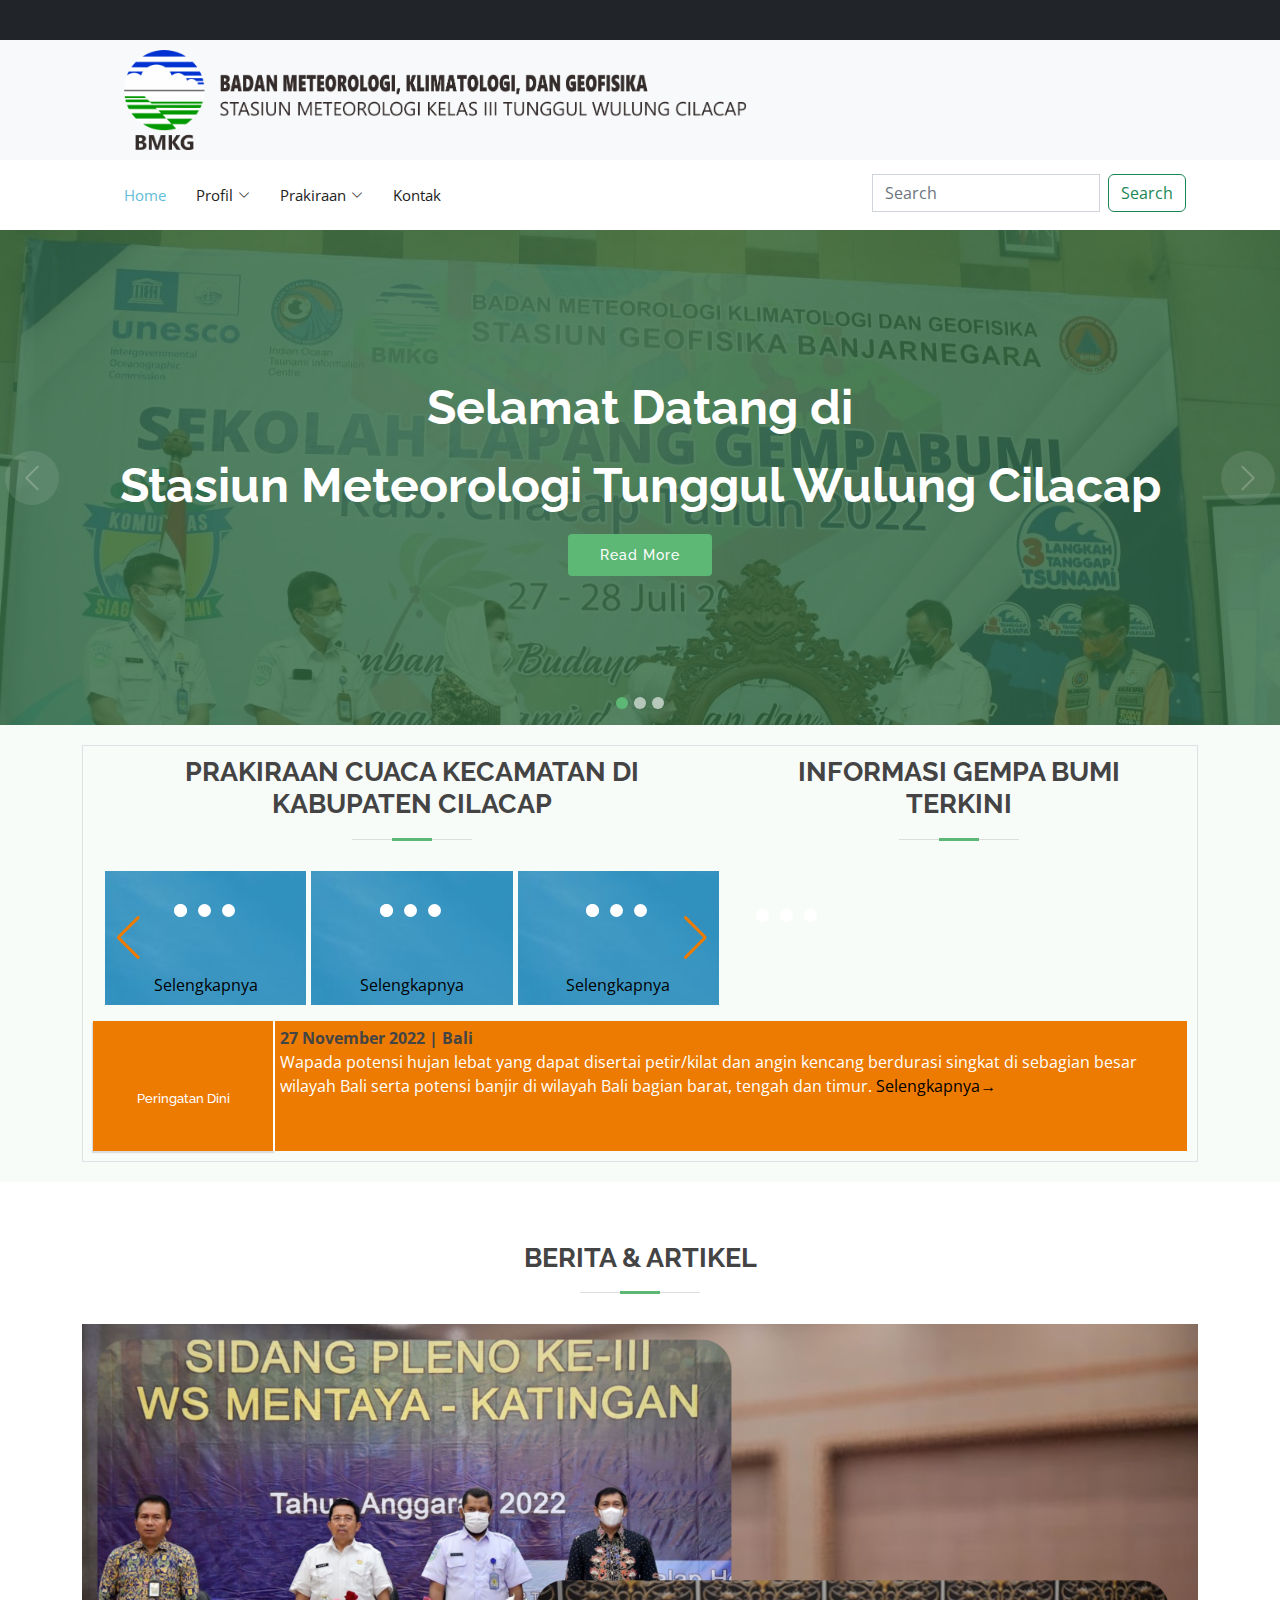
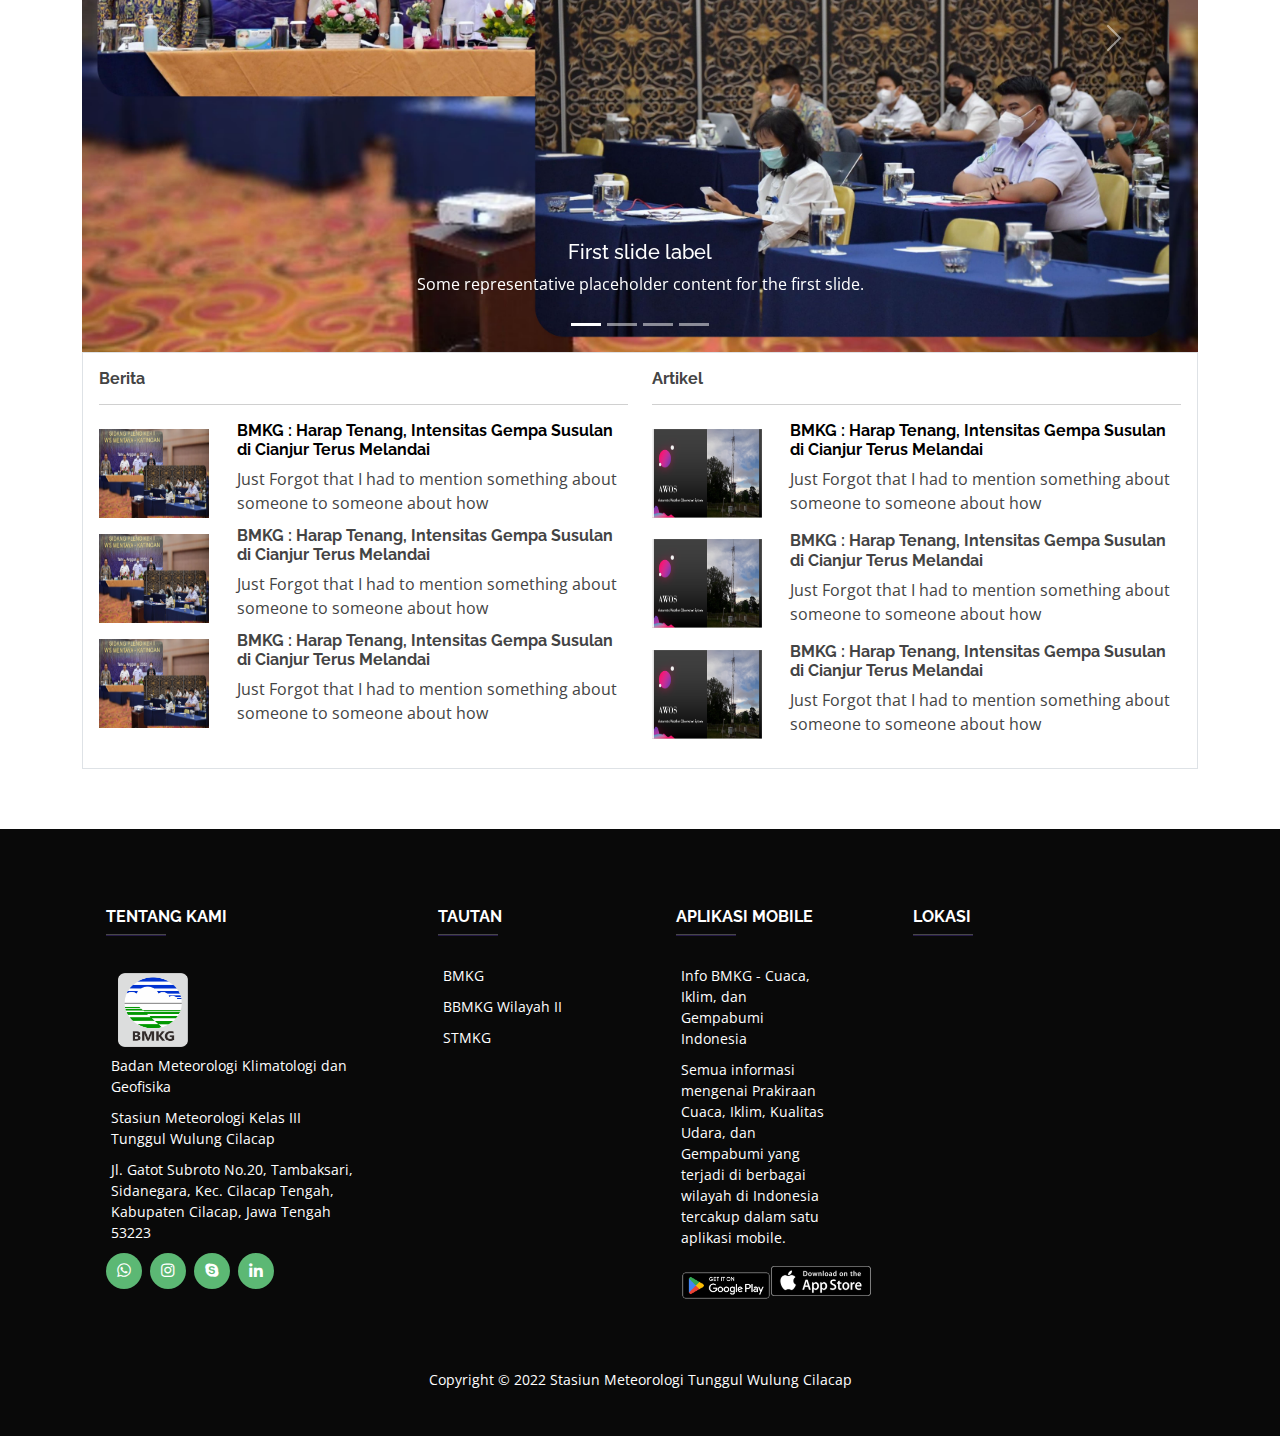
==== commit 0e39aa1d: "add hlm artikel" ====
--- a/index.html
+++ b/index.html
@@ -10,7 +10,7 @@
   <meta content="" name="keywords">
 
   <!-- Favicons -->
-  <link href="assets/img/favicon.png" rel="icon">
+  <link rel="shortcut icon" href="assets/img/bmkg.ico">
   <link href="assets/img/apple-touch-icon.png" rel="apple-touch-icon">
 
   <!-- Google Fonts -->
@@ -22,10 +22,15 @@
   <link href="assets/vendor/bootstrap-icons/bootstrap-icons.css" rel="stylesheet">
   <link href="assets/vendor/boxicons/css/boxicons.min.css" rel="stylesheet">
   <link href="assets/vendor/glightbox/css/glightbox.min.css" rel="stylesheet">
-  <link href="assets/vendor/swiper/swiper-bundle.min.css" rel="stylesheet">
+  <link
+  rel="stylesheet"
+  href="https://cdn.jsdelivr.net/npm/swiper@8/swiper-bundle.min.css"
+/>
+
+  <!-- Template Main CSS File -->
   <link href="assets/css/card.gempaterkini.css" rel="stylesheet">
-
-  <!-- Template Main CSS File -->
+  <link href="assets/css/prakicu-card.css" rel="stylesheet">
+  <link href="assets/css/loader.css" rel="stylesheet">
   <link href="assets/css/style.css" rel="stylesheet">
 
   <!-- =======================================================
@@ -38,38 +43,21 @@
 
 <body>
 
-  <!-- ======= Top Bar/Wadah Jam ======= -->
+<!-- ======= Top Bar/Wadah Jam ======= -->
   <section id="topbar" class="d-flex align-items-center text-white bg-dark">
     <div class="container d-flex justify-content-center justify-content-md-between">
-      <div class="contact-info d-flex align-items-center date-txt">
-        <i class="bi bi-date-fill date-icon"></i> Minggu, 12 September 2021 
-      </div>
-      <div class="social-links d-none d-md-block clock-txt">
-        <i class="bi bi-closk-fill clock-icon"></i> 12:09:21 WIB / 05:09:21 UTC
-      </div>
+      <div class="contact-info d-flex align-items-center date-txt"> </div>
+      <div class="contact-info d-flex align-items-center date-txt-m mx-3"> </div>
+      <div class="social-links clock-txt"></div>
     </div>
   </section>
-
- <!---
-  <section id="header2" class="d-flex align-items-center text-white bg-dark">
-    <div class="container-fluid d-flex justify-content-center justify-content-sm-between">
-      <div class="container-sm d-flex align-items-center">
-        <a href="/home"><img src="/C:/Users/acer/Documents/project1/Green/img/bg_header.png" width=50% max-height=30px class="img-responsive"></a>
-      </div>
-    </div>
-  </section>
-  <!-- ======= Logo 
-  /*<section id="topbar" class="d-flex align-items-center">
-    <div class="container justify-content-center justify-content-md-between">
-    <img src="C:/Users/acer/Documents/project1/Green/img/bg_header.png" class="img-fluid"  width="500" height="524">
-  </div>
-  </section> --->
   <nav class="navbar bg-light">
   <div class="container d-flex justify-content-center justify-content-sm-between">
-    <div class="container-sm d-flex align-items-center"></div>
+    <div class="container-sm d-flex align-items-center">
       <a class="navbar-brand" href="index.html">
-        <img src="C:/Users/acer/Documents/project1/Green/img/bg_header2.png" alt="Logo" width="100%" height="100" class="d-inline-block align-text-top">
+        <img src="assets/img/bg_header2.png" alt="Logo" width="100%" height="100" class="d-inline-block align-text-top banner">
       </a>
+    </div>
     </div>
   </div>
 </nav>
@@ -173,43 +161,49 @@
     <section id="featured-services" class="featured-services section-bg" >
       <div class="container" >
         <main class="container border">
-          <div class="row">
-                  <div class="col-md-7 py-5">
+          <div class="row" style="padding: 10px;">
+                  <div class="col-lg-7 col-md-12 mb-3">
                     <div class="section-title">
-                      <h2>Prakiraan Cuaca Tiap Kecamatan Di Kabupaten Cilacap</h2>
+                      <h2>Prakiraan Cuaca Kecamatan Di Kabupaten Cilacap</h2>
                     </div>
-                      <div class="icon-box">
-                        <div class="forecast-block">
-                          <iframe src="http://www.meteoalor.id/rrr.php" scrolling="no" frameborder="no" style="border:0px solid black; height: 360px;
-                          right: 0px; width: 105%;"> </iframe>
+                      <div class="swiper">
+                        <div class="swiper-wrapper" id="forecast-slider" style="">
+                          <!-- Slides Prakicu-->
+                          <div class="swiper-slide card-forecast">
+                            <div class="lds-ellipsis"><div></div><div></div><div></div><div></div></div>
+                            <div class="f-link"><a href="#">Selengkapnya</a></div>
+                          </div>
                         </div>
+                        <!-- If we need navigation buttons -->
+                        <div class="swiper-button-prev"></div>
+                        <div class="swiper-button-next"></div>
+                        <div class="swiper-pagination"></div>
                       </div>
                     </div>
                     <!--------gempaaa-------------->
-                    <div class="col-md-5 py-5" style="text-align: justify;">
+                    <div class="col-lg-5 col-md-12" style="text-align: justify;">
                       <div class="section-title">
-                        <h2>Gempa Bumi Terkini</h2>
-                      </div>
-                        <div class="icon-box">
-                          <div class="eight columns m-bot-5" >
-                            <div class="card-gempa">
-                              Memuat...
-                            </div>
-                          </div>
-                        </div>
+                        <h2>Informasi Gempa Bumi Terkini</h2>
+                      </div>
+                      <div class="card-gempa">
+                        <div class="lds-ellipsis"><div></div><div></div><div></div><div></div></div>
+                      </div>
                       </div>
                       <!--------gempaaa-------------->
                       <div class="peringatan-dini-home owl-carousel-v1 md-margin-bottom-20">
-                        <div class="clearfix">
+                        <div class="clearfix row">
                           <div class="peringatan-dini-home-head col-md-2 no-padding">
                           <h4><span></span>Peringatan Dini</h4>
                           </div>
-                            <div class="peringatan-dini-home-bg col-md-10">
-                              <div class="owl-peringatan-dini"><div><strong>27 November 2022 | Bali</strong>Wapada potensi hujan lebat yang dapat 
-                                disertai petir/kilat dan angin kencang berdurasi singkat di sebagian besar wilayah Bali serta potensi banjir 
-                                di wilayah Bali bagian barat, tengah dan timur.<a class='moree'> Selengkapnya&rarr;</a> </div>
+                          <div class="peringatan-dini-home-bg col-md-10">
+                              <div class="owl-peringatan-dini">
+                                <strong>27 November 2022 | Bali</strong>
+                                <p>Wapada potensi hujan lebat yang dapat 
+                                  disertai petir/kilat dan angin kencang berdurasi singkat di sebagian besar wilayah Bali serta potensi banjir 
+                                  di wilayah Bali bagian barat, tengah dan timur.<a class='moree'> Selengkapnya&rarr;</a></p>
                               </div>
-                            </div>
+                          </div>
+                          </div>
                         </div>
                       </div>
             </div>
@@ -226,7 +220,7 @@
           <h2>Berita & Artikel</h2>
         </div>
 
-        <div id="carouselExampleCaptions" class="carousel slide" data-bs-ride="true">
+        <div id="carouselExampleCaptions" class="carousel slide mb-0" data-bs-ride="true">
           <div class="carousel-indicators">
             <button type="button" data-bs-target="#carouselExampleCaptions" data-bs-slide-to="0" class="active" aria-current="true" aria-label="Slide 1"></button>
             <button type="button" data-bs-target="#carouselExampleCaptions" data-bs-slide-to="1" aria-label="Slide 2"></button>
@@ -274,103 +268,108 @@
           </button>
         </div>
 
+  <div class="container border p-3">
+    <div class="row">
+      <div class="col-lg-6 order-1 order-lg-2">
+        <h6 class="mb-0"><b>Artikel</b></h6>
         <hr>
-
-  <div class="container">
-      <main class="container border">
-        <div class="row">
-          <div class="col-lg-6 order-1 order-lg-2">
-            
-            <!----artikel 1-->
-            <div class="row">
-              <div class="col-sm-3">
-                <div class="well">
-                 <img src="C:/Users/acer/Documents/project1/Green/img/artikel1.png" class="thumbnail" height="55" width="55" alt="Avatar">
-                </div>
-              </div>
-              <div class="col-sm-9">
-                <div class="well">
-                  <a href="artikel1.html">Analisis Gempabumi Cianjur (Jawa Barat) Mw 5.6 Tanggal 21 November 2022
-                  </a>
-                </div>
-              </div>
-            </div>
-            <!----artikel 2-->
-            <div class="row">
-              <div class="col-sm-3">
-                <div class="well">
-                 <img src="C:/Users/acer/Documents/project1/Green/img/artikel1.png" class="thumbnail" height="55" width="55" alt="Avatar">
-                </div>
-              </div>
-              <div class="col-sm-9">
-                <div class="well">
-                  <p>Just Forgot that I had to mention something about someone to someone about how I forgot something, but now I forgot it. Ahh, forget it! Or wait. I remember.... no I don't.</p>
-                </div>
-              </div>
-            </div>
-            <!----artikel 3-->
-            <div class="row">
-              <div class="col-sm-3">
-                <div class="well">
-                 <img src="C:/Users/acer/Documents/project1/Green/img/artikel1.png" class="thumbnail" alt="Avatar">
-                </div>
-              </div>
-              <div class="col-sm-9">
-                <div class="well">
-                  <p>Just Forgot that I had to mention something about someone to someone about how I forgot something, but now I forgot it. Ahh, forget it! Or wait. I remember.... no I don't.</p>
-                </div>
-              </div>
-            </div>
-            <!--end artikel -->
-          </div>
-          <div class="col-lg-6 pt-4 pt-lg-0 order-2 order-lg-1 content">
-            <!----berita 1-->
-            <div class="row">
-              <div class="col-sm-3">
-                <div class="well">
-                 <img src="C:/Users/acer/Documents/project1/Green/img/berita1.jpg" class="thumbnail" height="55" width="55" alt="Avatar">
-                </div>
-              </div>
-              <div class="col-sm-9">
-                <div class="well">
-                  <a href="berita1.html">BMKG TERAPKAN ISO 27001:2013 UNTUK PERKUAT JARINGAN KEAMANAN SIBER</a>
-                </div>
-              </div>
-            </div>
-            <!----berita 2-->
-            <div class="row">
-              <div class="col-sm-3">
-                <div class="well">
-                 <img src="C:/Users/acer/Documents/project1/Green/img/berita1.jpg" class="thumbnail" height="55" width="55" alt="Avatar">
-                </div>
-              </div>
-              <div class="col-sm-9">
-                <div class="well">
-                  <a href="berita1.html">Just Forgot that I had to mention something about someone to someone about how I forgot something, but now I forgot it. Ahh, forget it! Or wait. I remember.... no I don't.</a>
-                </div>
-              </div>
-            </div>
-            <!----berita 3-->
-            <div class="row">
-              <div class="col-sm-3">
-                <div class="well">
-                 <img src="C:/Users/acer/Documents/project1/Green/img/berita1.jpg" class="thumbnail" alt="Avatar">
-                </div>
-              </div>
-              <div class="col-sm-9">
-                <div class="well">
-                  <a href="berita1.html">Just Forgot that I had to mention something about someone to someone about how I forgot something, but now I forgot it. Ahh, forget it! Or wait. I remember.... no I don't.</a>
-                </div>
-              </div>
-            </div>
-          </div>
-        </div>
-    </main>
+        <!----artikel 1-->
+        <div class="row">
+          <div class="col-sm-3">
+            <div class="well">
+             <img src="img/artikel1.png" class="thumbnail" height="55" width="55" alt="Avatar">
+            </div>
+          </div>
+          <div class="col-sm-9">
+            <div class="well">
+              <a href="artikel1.html"><h6><b>BMKG : Harap Tenang, Intensitas Gempa Susulan di Cianjur Terus Melandai</b></h6></a>
+              <p>Just Forgot that I had to mention something about someone to someone about how </p>
+            </div>
+          </div>
+        </div>
+        <!----artikel 2-->
+        <div class="row">
+          <div class="col-sm-3">
+            <div class="well">
+             <img src="img/artikel1.png" class="thumbnail" height="55" width="55" alt="Avatar">
+            </div>
+          </div>
+          <div class="col-sm-9">
+            <div class="well">
+              <h6><b>BMKG : Harap Tenang, Intensitas Gempa Susulan di Cianjur Terus Melandai</b></h6>
+              <p>Just Forgot that I had to mention something about someone to someone about how </p>
+            </div>
+          </div>
+        </div>
+        <!----artikel 3-->
+        <div class="row">
+          <div class="col-sm-3">
+            <div class="well">
+             <img src="img/artikel1.png" class="thumbnail" alt="Avatar">
+            </div>
+          </div>
+          <div class="col-sm-9">
+            <div class="well">
+              <h6><b>BMKG : Harap Tenang, Intensitas Gempa Susulan di Cianjur Terus Melandai</b></h6>
+              <p>Just Forgot that I had to mention something about someone to someone about how </p>
+            </div>
+          </div>
+        </div>
+        <!--end artikel -->
+      </div>
+      <div class="col-lg-6 pt-4 pt-lg-0 order-2 order-lg-1 content">
+        <h6 class="mb-0"><b>Berita</b></h6>
+        <hr>
+        <!----berita 1-->
+        <div class="row">
+          <div class="col-sm-3">
+            <div class="well">
+             <img src="img/berita1.jpg" class="thumbnail" height="55" width="55" alt="Avatar">
+            </div>
+          </div>
+          <div class="col-sm-9">
+            <div class="well">
+              <a href="berita1.html">
+              <h6><b>BMKG : Harap Tenang, Intensitas Gempa Susulan di Cianjur Terus Melandai</b></h6>
+              </a>
+              <p>Just Forgot that I had to mention something about someone to someone about how </p>
+            </div>
+          </div>
+        </div>
+        <!----berita 2-->
+        <div class="row">
+          <div class="col-sm-3">
+            <div class="well">
+             <img src="img/berita1.jpg" class="thumbnail" height="55" width="55" alt="Avatar">
+            </div>
+          </div>
+          <div class="col-sm-9">
+            <div class="well">
+              <h6><b>BMKG : Harap Tenang, Intensitas Gempa Susulan di Cianjur Terus Melandai</b></h6>
+              <p>Just Forgot that I had to mention something about someone to someone about how </p>
+            </div>
+          </div>
+        </div>
+        <!----berita 3-->
+        <div class="row">
+          <div class="col-sm-3">
+            <div class="well">
+             <img src="img/berita1.jpg" class="thumbnail" alt="Avatar">
+            </div>
+          </div>
+          <div class="col-sm-9">
+            <div class="well">
+              <h6><b>BMKG : Harap Tenang, Intensitas Gempa Susulan di Cianjur Terus Melandai</b></h6>
+              <p>Just Forgot that I had to mention something about someone to someone about how </p>
+            </div>
+          </div>
+        </div>
+      </div>
+    </div>
   </div>
       </div>
-    </section><!-- End About Us Section -->
-
-
+    </section>
+<!-- End About Us Section -->
 </main><!-- End #main -->
 
   <!-- ======= Footer ======= -->
@@ -387,7 +386,7 @@
                   <h6 class="text-uppercase fw-bold">Tentang Kami</h6>
                   <hr class="mb-4 mt-0 d-inline-block mx-auto" style="width: 60px; background-color: #7c4dff; height: 2px"/>
                   <div class="container">
-                  <img class="icon-bmkg" src="C:/Users/acer/Documents/project1/Green/img/icon_bmkg.png" alt="">
+                  <img class="icon-bmkg" src="/img/icon_bmkg.png" alt="">
                   </div>
                     <p>
                       Badan Meteorologi Klimatologi dan Geofisika
@@ -433,10 +432,10 @@
                     <p class="text-white">Semua informasi mengenai Prakiraan Cuaca, Iklim, Kualitas Udara, dan Gempabumi yang terjadi di berbagai wilayah di Indonesia tercakup dalam satu aplikasi mobile.</p>
                       <div class="row">
                         <div class="col-md-6">
-                          <a href="https://play.google.com/store/apps/details?id=com.Info_BMKG" target="_blank"><img class="icon-store" src="C:/Users/acer/Documents/project1/Green/img/playstore.png" alt="infoBMKG on Google Play"></a>
+                          <a href="https://play.google.com/store/apps/details?id=com.Info_BMKG" target="_blank"><img class="icon-store" src="/img/playstore.png" alt="infoBMKG on Google Play"></a>
                         </div>
                           <div class="col-md-6">
-                            <a href="https://itunes.apple.com/id/app/id1114372539?l=id" target="_blank"><img class="icon-store" src="C:/Users/acer/Documents/project1/Green/img/appstore.png" alt="infoBMKG on App Store"></a>
+                            <a href="https://itunes.apple.com/id/app/id1114372539?l=id" target="_blank"><img class="icon-store" src="/img/appstore.png" alt="infoBMKG on App Store"></a>
                           </div>
                       </div>
                 </div>
@@ -462,7 +461,7 @@
 
 <!-- Copyright -->
 <div class="text-center p-3" >
-  Copyright 2022 Stasiun Meteorologi Tunggul Wulung Cilacap
+  Copyright &copy; 2022 Stasiun Meteorologi Tunggul Wulung Cilacap
 </div>
   </footer><!-- End Footer -->
 
@@ -472,12 +471,13 @@
   <script src="assets/vendor/bootstrap/js/bootstrap.bundle.min.js"></script>
   <script src="assets/vendor/glightbox/js/glightbox.min.js"></script>
   <script src="assets/vendor/isotope-layout/isotope.pkgd.min.js"></script>
-  <script src="assets/vendor/swiper/swiper-bundle.min.js"></script>
+  <script src="https://cdn.jsdelivr.net/npm/swiper@8/swiper-bundle.min.js"></script>
   <script src="assets/vendor/php-email-form/validate.js"></script>
 
   <!-- Get BMKG Data -->
   <script src="assets/js/jam.js"></script>
   <script src="assets/js/earthquake.js"></script>
+  <script src="assets/js/weather.js"></script>
 
   <!-- Template Main JS File -->
   <script src="assets/js/main.js"></script>
--- a/assets/css/prakicu-card.css
+++ b/assets/css/prakicu-card.css
@@ -0,0 +1,16 @@
+.card-forecast {
+  background-color: teal;
+  background-image: url(../img/w-forecast-bg.jpg);
+  background-position: center;
+  width: fit-content;
+  min-width: 200px;
+  color: #ffffff;
+  text-align: center;
+  line-height: 2.5rem;
+  transition: 0.5s;
+}
+
+.swiper-button-prev,
+.swiper-button-next {
+  color: #ed7b01;
+}
--- a/assets/css/loader.css
+++ b/assets/css/loader.css
@@ -0,0 +1,55 @@
+.lds-ellipsis {
+  display: inline-block;
+  position: relative;
+  width: 80px;
+  height: 80px;
+}
+.lds-ellipsis div {
+  position: absolute;
+  top: 33px;
+  width: 13px;
+  height: 13px;
+  border-radius: 50%;
+  background: #fff;
+  animation-timing-function: cubic-bezier(0, 1, 1, 0);
+}
+.lds-ellipsis div:nth-child(1) {
+  left: 8px;
+  animation: lds-ellipsis1 0.6s infinite;
+}
+.lds-ellipsis div:nth-child(2) {
+  left: 8px;
+  animation: lds-ellipsis2 0.6s infinite;
+}
+.lds-ellipsis div:nth-child(3) {
+  left: 32px;
+  animation: lds-ellipsis2 0.6s infinite;
+}
+.lds-ellipsis div:nth-child(4) {
+  left: 56px;
+  animation: lds-ellipsis3 0.6s infinite;
+}
+@keyframes lds-ellipsis1 {
+  0% {
+    transform: scale(0);
+  }
+  100% {
+    transform: scale(1);
+  }
+}
+@keyframes lds-ellipsis3 {
+  0% {
+    transform: scale(1);
+  }
+  100% {
+    transform: scale(0);
+  }
+}
+@keyframes lds-ellipsis2 {
+  0% {
+    transform: translate(0, 0);
+  }
+  100% {
+    transform: translate(24px, 0);
+  }
+}
--- a/assets/css/style.css
+++ b/assets/css/style.css
@@ -72,6 +72,26 @@
 /*--------------------------------------------------------------
 # Top Bar
 --------------------------------------------------------------*/
+
+@media (max-width: 700px) {
+  .date-txt {
+    display: none !important;
+  }
+  .date-txt-m {
+    display: block;
+    font-size: 12px;
+  }
+  .clock-txt {
+    font-size: 12px;
+  }
+}
+
+@media (min-width: 800px) {
+  .date-txt-m {
+    display: none !important;
+  }
+}
+
 #topbar {
   background: #fbfbfb;
   font-size: 15px;
@@ -114,6 +134,7 @@
 /*--------------------------------------------------------------
 # Header
 --------------------------------------------------------------*/
+
 #header {
   background: #fff;
   transition: all 0.5s;
@@ -283,7 +304,7 @@
 
 .navbar .navbar-brand,
 .navbar a.btn {
-  height: 75px;
+  height: fit-content;
 }
 
 .navbar .navbar-nav .nav-link {
@@ -360,6 +381,10 @@
     display: block;
   }
 
+  .banner {
+    width: 100%;
+    height: auto;
+  }
   .navbar ul {
     display: none;
   }
@@ -677,6 +702,14 @@
 /*--------------------------------------------------------------
 # Featured Services
 --------------------------------------------------------------*/
+.item-layanan > .icon-box {
+  min-width: 350px;
+}
+@media (max-width: 800px) {
+  .item-layanan > .icon-box {
+    width: 100%;
+  }
+}
 .featured-services {
   padding: 20px 0;
 }
@@ -937,10 +970,6 @@
   content: "depth";
 }
 
-.gempabumi-detail .koordinat {
-  background-image: url(../img/gempabumi/lokasi.jpg);
-}
-
 .gempabumi-detail .koordinat:before {
   content: "Lokasi";
   font-size: 12px;
@@ -1113,14 +1142,6 @@
   .warning-gempa .nobot3 {
     display: none;
   }
-}
-
-.card-gempa {
-  padding: 5px;
-  height: 350px;
-  box-shadow: 1px 1px 13px 0px rgba(0, 0, 0, 0.05);
-  -webkit-box-shadow: 1px 1px 13px 0px rgba(0, 0, 0, 0.05);
-  -moz-box-shadow: 1px 1px 13px 0px rgba(0, 0, 0, 0.05);
 }
 
 /*---gempa bumi--*/
@@ -1165,15 +1186,40 @@
   .peringatan-dini-home-bg {
     border: none;
   }
+  .peringatan-dini-home > .clearfix {
+    display: flex;
+    flex-direction: column;
+  }
+  .peringatan-dini-home-head {
+    margin-bottom: 5px;
+    display: block;
+  }
+  .owl-peringatan-dini {
+    padding: 5px;
+  }
+}
+
+@media (max-width: 868px) {
+  .peringatan-dini-home-head,
+  .peringatan-dini-home-bg {
+    width: 100%;
+  }
 }
 
 /* Peringatan Dini */
+.peringatan-dini-home .clearfix {
+  display: inline-flex;
+  flex-direction: row;
+}
 .peringatan-dini-home-head {
   background: #ed7b01;
   border-right: 2px solid #fff;
   height: 100%;
   overflow: hidden;
   box-shadow: #ddd -1px 2px 1px;
+  min-height: 130px;
+  min-width: 130px;
+  padding: 20px;
 }
 .peringatan-dini-home h4 {
   font-size: 13px;
@@ -1190,9 +1236,18 @@
   display: block;
   height: 40px;
 }
-
+.peringatan-dini-home-bg {
+  padding: 5px;
+  background-color: #ed7b01;
+}
 .peringatan-dini-home-bg strong {
   display: block;
+}
+.owl-peringatan-dini {
+  background-color: #ed7b01;
+}
+.owl-peringatan-dini p {
+  color: #fff;
 }
 
 /*--------------------------------------------------------------
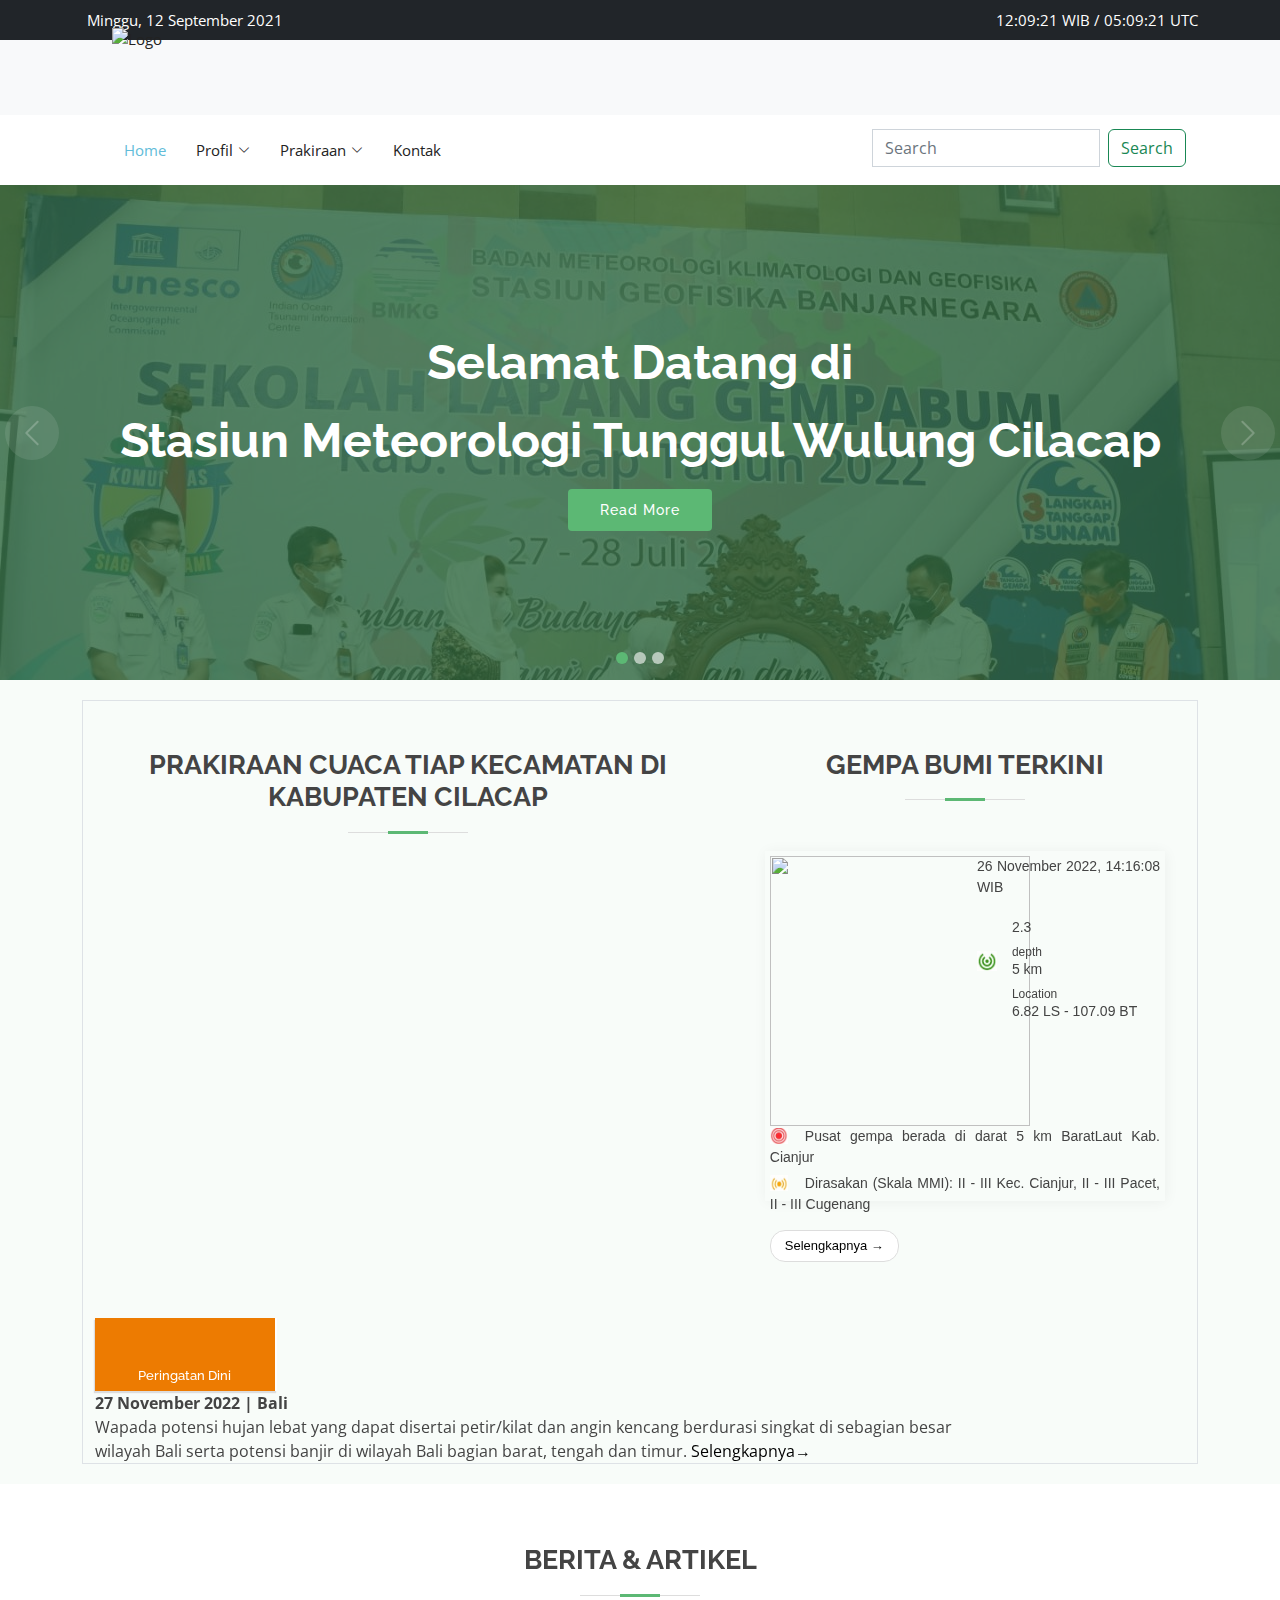
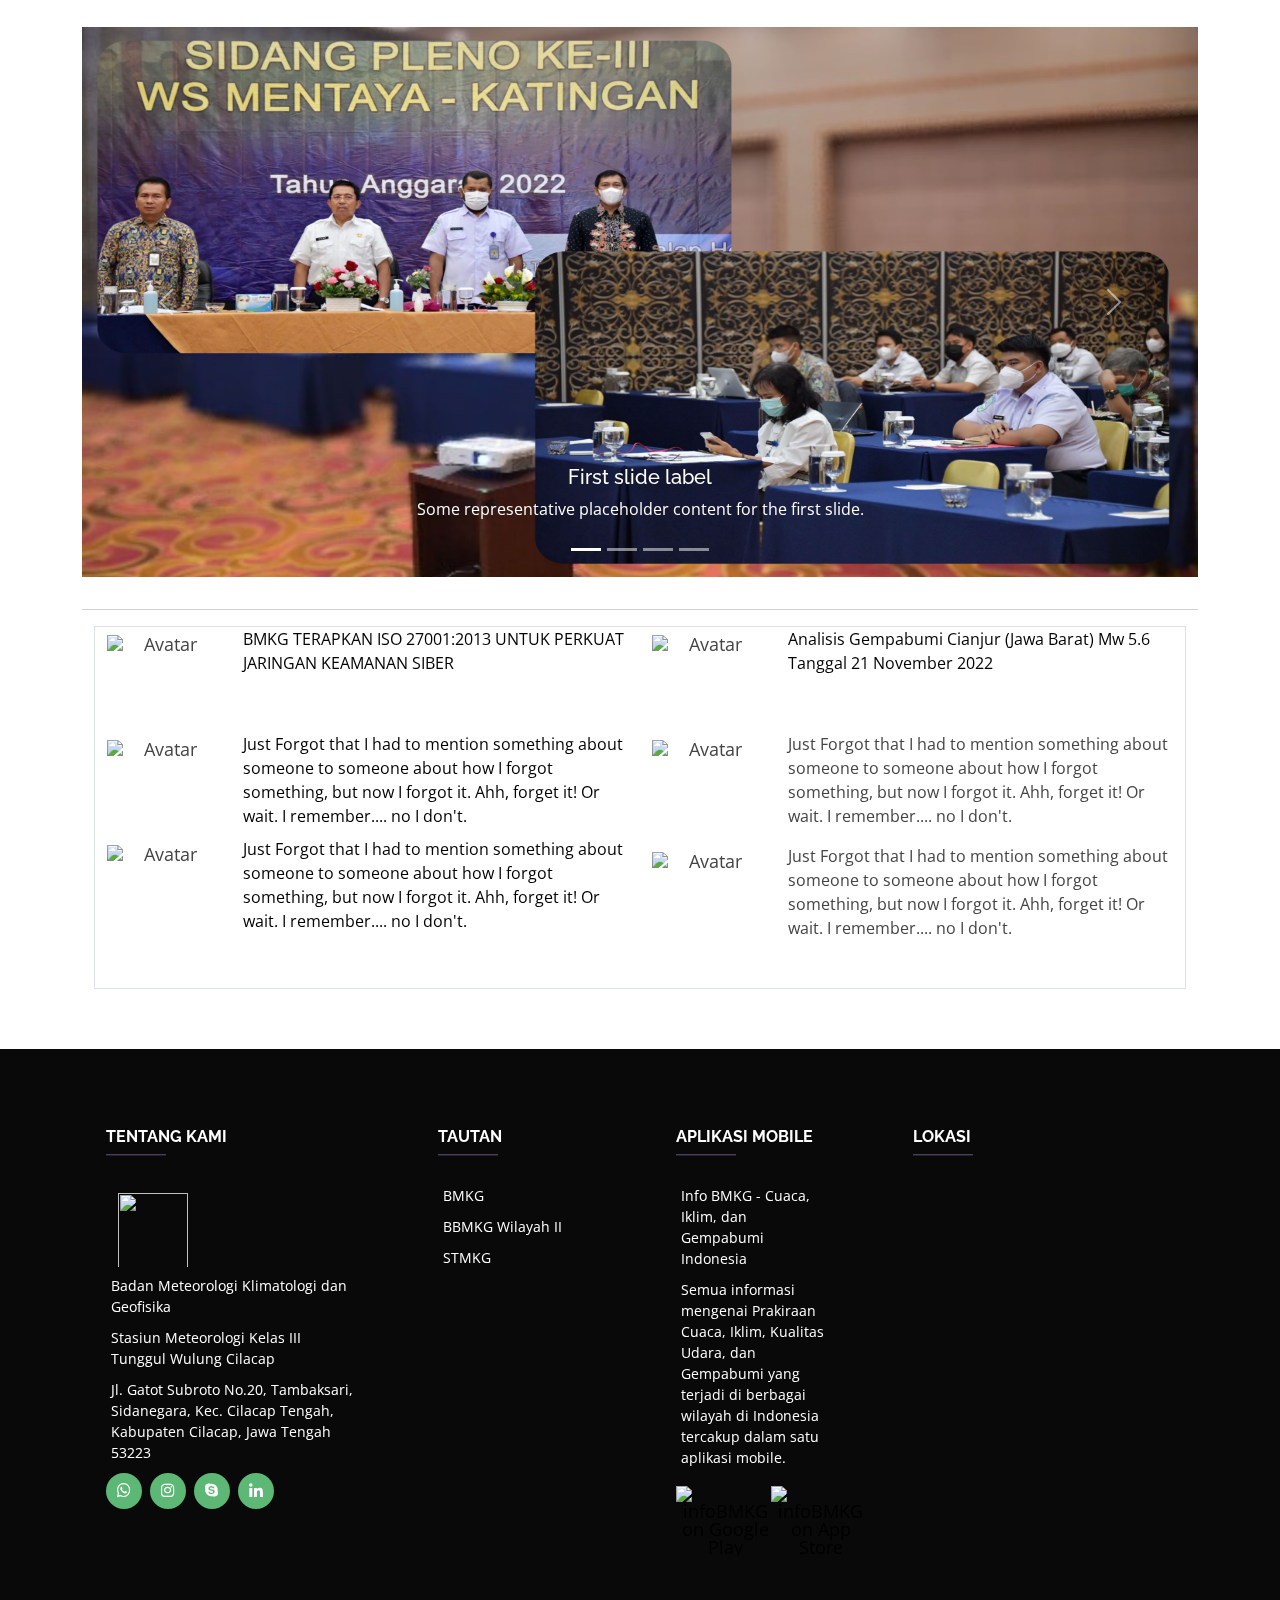
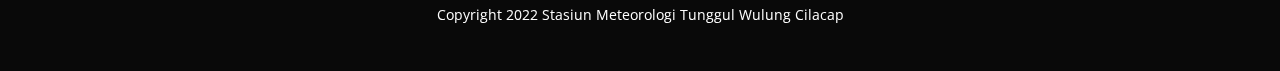
==== commit 3d06604a: "benerna sec berita" ====
--- a/index.html
+++ b/index.html
@@ -10,7 +10,7 @@
   <meta content="" name="keywords">
 
   <!-- Favicons -->
-  <link rel="shortcut icon" href="assets/img/bmkg.ico">
+  <link href="assets/img/favicon.png" rel="icon">
   <link href="assets/img/apple-touch-icon.png" rel="apple-touch-icon">
 
   <!-- Google Fonts -->
@@ -22,15 +22,10 @@
   <link href="assets/vendor/bootstrap-icons/bootstrap-icons.css" rel="stylesheet">
   <link href="assets/vendor/boxicons/css/boxicons.min.css" rel="stylesheet">
   <link href="assets/vendor/glightbox/css/glightbox.min.css" rel="stylesheet">
-  <link
-  rel="stylesheet"
-  href="https://cdn.jsdelivr.net/npm/swiper@8/swiper-bundle.min.css"
-/>
+  <link href="assets/vendor/swiper/swiper-bundle.min.css" rel="stylesheet">
+  <link href="assets/css/card.gempaterkini.css" rel="stylesheet">
 
   <!-- Template Main CSS File -->
-  <link href="assets/css/card.gempaterkini.css" rel="stylesheet">
-  <link href="assets/css/prakicu-card.css" rel="stylesheet">
-  <link href="assets/css/loader.css" rel="stylesheet">
   <link href="assets/css/style.css" rel="stylesheet">
 
   <!-- =======================================================
@@ -43,21 +38,38 @@
 
 <body>
 
-<!-- ======= Top Bar/Wadah Jam ======= -->
+  <!-- ======= Top Bar/Wadah Jam ======= -->
   <section id="topbar" class="d-flex align-items-center text-white bg-dark">
     <div class="container d-flex justify-content-center justify-content-md-between">
-      <div class="contact-info d-flex align-items-center date-txt"> </div>
-      <div class="contact-info d-flex align-items-center date-txt-m mx-3"> </div>
-      <div class="social-links clock-txt"></div>
+      <div class="contact-info d-flex align-items-center">
+        <i class="bi bi-date-fill date-icon"></i> Minggu, 12 September 2021 
+      </div>
+      <div class="social-links d-none d-md-block">
+        <i class="bi bi-closk-fill clock-icon"></i> 12:09:21 WIB / 05:09:21 UTC
+      </div>
     </div>
   </section>
+
+ <!---
+  <section id="header2" class="d-flex align-items-center text-white bg-dark">
+    <div class="container-fluid d-flex justify-content-center justify-content-sm-between">
+      <div class="container-sm d-flex align-items-center">
+        <a href="/home"><img src="/C:/Users/acer/Documents/project1/Green/img/bg_header.png" width=50% max-height=30px class="img-responsive"></a>
+      </div>
+    </div>
+  </section>
+  <!-- ======= Logo 
+  /*<section id="topbar" class="d-flex align-items-center">
+    <div class="container justify-content-center justify-content-md-between">
+    <img src="C:/Users/acer/Documents/project1/Green/img/bg_header.png" class="img-fluid"  width="500" height="524">
+  </div>
+  </section> --->
   <nav class="navbar bg-light">
   <div class="container d-flex justify-content-center justify-content-sm-between">
-    <div class="container-sm d-flex align-items-center">
+    <div class="container-sm d-flex align-items-center"></div>
       <a class="navbar-brand" href="index.html">
-        <img src="assets/img/bg_header2.png" alt="Logo" width="100%" height="100" class="d-inline-block align-text-top banner">
+        <img src="C:/Users/acer/Documents/project1/Green/img/bg_header2.png" alt="Logo" width="100%" height="100" class="d-inline-block align-text-top">
       </a>
-    </div>
     </div>
   </div>
 </nav>
@@ -69,7 +81,7 @@
       <!--<h1 class="logo me-auto"><a href="index.html">Blue</a></h1>
       <!-- Uncomment below if you prefer to use an image logo -->
       <!-- <a href="index.html" class="logo me-auto"><img src="assets/img/logo.png" alt="" class="img-fluid"></a>-->
-    <div class="container d-flex justify-content-center justify-content-sm-between" style="background-color: #ffffff;">
+    <div class="container d-flex justify-content-center justify-content-sm-between " style="background-color: #ffffff;">
       <!-- .navbar -->
       <nav id="navbar" class="navbar navbar-expand-lg" style="background-color: #ffffff;">
         <ul>
@@ -161,49 +173,65 @@
     <section id="featured-services" class="featured-services section-bg" >
       <div class="container" >
         <main class="container border">
-          <div class="row" style="padding: 10px;">
-                  <div class="col-lg-7 col-md-12 mb-3">
+          <div class="row">
+                  <div class="col-md-7 py-5">
                     <div class="section-title">
-                      <h2>Prakiraan Cuaca Kecamatan Di Kabupaten Cilacap</h2>
+                      <h2>Prakiraan Cuaca Tiap Kecamatan Di Kabupaten Cilacap</h2>
                     </div>
-                      <div class="swiper">
-                        <div class="swiper-wrapper" id="forecast-slider" style="">
-                          <!-- Slides Prakicu-->
-                          <div class="swiper-slide card-forecast">
-                            <div class="lds-ellipsis"><div></div><div></div><div></div><div></div></div>
-                            <div class="f-link"><a href="#">Selengkapnya</a></div>
+                      <div class="icon-box">
+                        <div class="adaada">
+                          <iframe src="http://www.meteoalor.id/rrr.php" scrolling="no" frameborder="no" style="border:0px solid black; height: 360px;
+                          right: 0px; width: 105%;"> </iframe>
+                        </div>
+                      </div>
+                    </div>
+                    <!--------gempaaa-------------->
+                    <div class="col-md-5 py-5" style="text-align: justify;">
+                      <div class="section-title">
+                        <h2>Gempa Bumi Terkini</h2>
+                      </div>
+                        <div class="icon-box">
+                          <div class="eight columns m-bot-5" >
+                            <div class="card-gempa">
+                              <div class="row">
+                                <div class="col-md-6 col-6">
+                                  <a href="https://ews.bmkg.go.id/tews/data/20221126141608.mmi.jpg" class="fancybox img-hover-v1" rel="gallery1" title="Gempabumi Terkini">
+                                  <img class="img-responsive" src="https://ews.bmkg.go.id/tews/data/20221126141608.mmi.jpg" alt="" width="260" height="270">
+                                  </a>
+                                </div>
+                                    <div class="col-md-6 col-6 gempabumi-detail no-padding">
+                                      <ul class="list-unstyled">
+                                        <li><span class="waktu">26 November 2022, 14:16:08 WIB</li>
+                                        <li><span class="ic magnitud"></span>2.3</li>
+                                        <li><span class="ic kedalaman"></span>5 km</li>
+                                        <li><span class="ic koordinat"></span>6.82 LS - 107.09 BT</li>
+                                        <li><span class="ic lokasi"></span>Pusat gempa berada di darat 5 km BaratLaut Kab. Cianjur</li>
+                                        <li><span class="ic dirasakan"></span>Dirasakan (Skala MMI): II - III Kec. Cianjur, II - III Pacet, II - III Cugenang</li>
+                                        <li><a class="more" href="gempabumi-dirasakan.html">Selengkapnya →</a></li>
+                                      </ul>
+                                    </div>
+                              </div>
+                                  <ul class="list-unstyled gempabumi-detail no-bot">
+                                    <li><span class="ic lokasi"></span>Pusat gempa berada di darat 5 km BaratLaut Kab. Cianjur</li>
+                                    <li><span class="ic dirasakan"></span>Dirasakan (Skala MMI): II - III Kec. Cianjur, II - III Pacet, II - III Cugenang</li>
+                                    <li><a class="more" href="gempabumi-dirasakan.html">Selengkapnya →</a></li>
+                                  </ul>
+                            </div>
                           </div>
                         </div>
-                        <!-- If we need navigation buttons -->
-                        <div class="swiper-button-prev"></div>
-                        <div class="swiper-button-next"></div>
-                        <div class="swiper-pagination"></div>
-                      </div>
-                    </div>
-                    <!--------gempaaa-------------->
-                    <div class="col-lg-5 col-md-12" style="text-align: justify;">
-                      <div class="section-title">
-                        <h2>Informasi Gempa Bumi Terkini</h2>
-                      </div>
-                      <div class="card-gempa">
-                        <div class="lds-ellipsis"><div></div><div></div><div></div><div></div></div>
-                      </div>
                       </div>
                       <!--------gempaaa-------------->
                       <div class="peringatan-dini-home owl-carousel-v1 md-margin-bottom-20">
-                        <div class="clearfix row">
+                        <div class="clearfix">
                           <div class="peringatan-dini-home-head col-md-2 no-padding">
                           <h4><span></span>Peringatan Dini</h4>
                           </div>
-                          <div class="peringatan-dini-home-bg col-md-10">
-                              <div class="owl-peringatan-dini">
-                                <strong>27 November 2022 | Bali</strong>
-                                <p>Wapada potensi hujan lebat yang dapat 
-                                  disertai petir/kilat dan angin kencang berdurasi singkat di sebagian besar wilayah Bali serta potensi banjir 
-                                  di wilayah Bali bagian barat, tengah dan timur.<a class='moree'> Selengkapnya&rarr;</a></p>
+                            <div class="peringatan-dini-home-bg col-md-10">
+                              <div class="owl-peringatan-dini"><div><strong>27 November 2022 | Bali</strong>Wapada potensi hujan lebat yang dapat 
+                                disertai petir/kilat dan angin kencang berdurasi singkat di sebagian besar wilayah Bali serta potensi banjir 
+                                di wilayah Bali bagian barat, tengah dan timur.<a class='moree'> Selengkapnya&rarr;</a> </div>
                               </div>
-                          </div>
-                          </div>
+                            </div>
                         </div>
                       </div>
             </div>
@@ -220,9 +248,9 @@
           <h2>Berita & Artikel</h2>
         </div>
 
-        <div id="carouselExampleCaptions" class="carousel slide mb-0" data-bs-ride="true">
+        <div id="carouselExampleCaptions" class="carousel slide" data-bs-ride="true">
           <div class="carousel-indicators">
-            <button type="button" data-bs-target="#carouselExampleCaptions" data-bs-slide-to="0" class="active" aria-current="true" aria-label="Slide 1"></button>
+            <button type="button" data-bs-target="#carouselExampleCaptions" data-bs-slide-to="0" class="active width="100%" height="100%"" aria-current="true" aria-label="Slide 1"></button>
             <button type="button" data-bs-target="#carouselExampleCaptions" data-bs-slide-to="1" aria-label="Slide 2"></button>
             <button type="button" data-bs-target="#carouselExampleCaptions" data-bs-slide-to="2" aria-label="Slide 3"></button>
             <button type="button" data-bs-target="#carouselExampleCaptions" data-bs-slide-to="3" aria-label="Slide 4"></button>
@@ -230,28 +258,28 @@
           </div>
           <div class="carousel-inner">
             <div class="carousel-item active">
-              <img src="img/berita1.jpg" class="d-block w-100" alt="berita1">
+              <img src="img/berita1.jpg" class="d-block w-100 tales" alt="berita1">
               <div class="carousel-caption d-none d-md-block">
                 <h5>First slide label</h5>
                 <p>Some representative placeholder content for the first slide.</p>
               </div>
             </div>
             <div class="carousel-item">
-              <img src="img/1.jpeg" class="d-block w-100" alt="1">
+              <img src="img/1.jpeg" class="d-block w-100 tales" alt="1">
               <div class="carousel-caption d-none d-md-block">
                 <h5>Second slide label</h5>
                 <p>Some representative placeholder content for the second slide.</p>
               </div>
             </div>
             <div class="carousel-item">
-              <img src="img/2.jpg" class="d-block w-100" alt="2">
+              <img src="img/2.jpg" class="d-block w-100 tales" alt="2">
               <div class="carousel-caption d-none d-md-block">
                 <h5>Third slide label</h5>
                 <p>Some representative placeholder content for the third slide.</p>
               </div>
             </div>
             <div class="carousel-item">
-              <img src="img/2.jpg" class="d-block w-100" alt="asda">
+              <img src="img/2.jpg" class="d-block w-100 tales" alt="asda">
               <div class="carousel-caption d-none d-md-block">
                 <h5>Third slide label</h5>
                 <p>Some representative placeholder content for the third slide.</p>
@@ -267,109 +295,109 @@
             <span class="visually-hidden">Next</span>
           </button>
         </div>
-
-  <div class="container border p-3">
-    <div class="row">
-      <div class="col-lg-6 order-1 order-lg-2">
-        <h6 class="mb-0"><b>Artikel</b></h6>
+        <hr style="border-width:0;color:rgb(255, 255, 255);background-color:rgb(255, 255, 255)">
+
         <hr>
-        <!----artikel 1-->
+
+  <div class="container">
+      <main class="container border">
         <div class="row">
-          <div class="col-sm-3">
-            <div class="well">
-             <img src="img/artikel1.png" class="thumbnail" height="55" width="55" alt="Avatar">
-            </div>
-          </div>
-          <div class="col-sm-9">
-            <div class="well">
-              <a href="artikel1.html"><h6><b>BMKG : Harap Tenang, Intensitas Gempa Susulan di Cianjur Terus Melandai</b></h6></a>
-              <p>Just Forgot that I had to mention something about someone to someone about how </p>
-            </div>
-          </div>
-        </div>
-        <!----artikel 2-->
-        <div class="row">
-          <div class="col-sm-3">
-            <div class="well">
-             <img src="img/artikel1.png" class="thumbnail" height="55" width="55" alt="Avatar">
-            </div>
-          </div>
-          <div class="col-sm-9">
-            <div class="well">
-              <h6><b>BMKG : Harap Tenang, Intensitas Gempa Susulan di Cianjur Terus Melandai</b></h6>
-              <p>Just Forgot that I had to mention something about someone to someone about how </p>
-            </div>
-          </div>
-        </div>
-        <!----artikel 3-->
-        <div class="row">
-          <div class="col-sm-3">
-            <div class="well">
-             <img src="img/artikel1.png" class="thumbnail" alt="Avatar">
-            </div>
-          </div>
-          <div class="col-sm-9">
-            <div class="well">
-              <h6><b>BMKG : Harap Tenang, Intensitas Gempa Susulan di Cianjur Terus Melandai</b></h6>
-              <p>Just Forgot that I had to mention something about someone to someone about how </p>
-            </div>
-          </div>
-        </div>
-        <!--end artikel -->
-      </div>
-      <div class="col-lg-6 pt-4 pt-lg-0 order-2 order-lg-1 content">
-        <h6 class="mb-0"><b>Berita</b></h6>
-        <hr>
-        <!----berita 1-->
-        <div class="row">
-          <div class="col-sm-3">
-            <div class="well">
-             <img src="img/berita1.jpg" class="thumbnail" height="55" width="55" alt="Avatar">
-            </div>
-          </div>
-          <div class="col-sm-9">
-            <div class="well">
-              <a href="berita1.html">
-              <h6><b>BMKG : Harap Tenang, Intensitas Gempa Susulan di Cianjur Terus Melandai</b></h6>
-              </a>
-              <p>Just Forgot that I had to mention something about someone to someone about how </p>
-            </div>
-          </div>
-        </div>
-        <!----berita 2-->
-        <div class="row">
-          <div class="col-sm-3">
-            <div class="well">
-             <img src="img/berita1.jpg" class="thumbnail" height="55" width="55" alt="Avatar">
-            </div>
-          </div>
-          <div class="col-sm-9">
-            <div class="well">
-              <h6><b>BMKG : Harap Tenang, Intensitas Gempa Susulan di Cianjur Terus Melandai</b></h6>
-              <p>Just Forgot that I had to mention something about someone to someone about how </p>
-            </div>
-          </div>
-        </div>
-        <!----berita 3-->
-        <div class="row">
-          <div class="col-sm-3">
-            <div class="well">
-             <img src="img/berita1.jpg" class="thumbnail" alt="Avatar">
-            </div>
-          </div>
-          <div class="col-sm-9">
-            <div class="well">
-              <h6><b>BMKG : Harap Tenang, Intensitas Gempa Susulan di Cianjur Terus Melandai</b></h6>
-              <p>Just Forgot that I had to mention something about someone to someone about how </p>
-            </div>
-          </div>
-        </div>
-      </div>
-    </div>
+          <div class="col-lg-6 order-1 order-lg-2">
+            
+            <!----artikel 1-->
+            <div class="row">
+              <div class="col-sm-3">
+                <div class="well">
+                 <img src="C:/Users/acer/Documents/project1/Green/img/artikel1.png" class="thumbnail" height="55" width="55" alt="Avatar">
+                </div>
+              </div>
+              <div class="col-sm-9">
+                <div class="well">
+                  <a href="artikel1.html">Analisis Gempabumi Cianjur (Jawa Barat) Mw 5.6 Tanggal 21 November 2022
+                  </a>
+                </div>
+              </div>
+            </div>
+            <!----artikel 2-->
+            <div class="row">
+              <div class="col-sm-3">
+                <div class="well">
+                 <img src="C:/Users/acer/Documents/project1/Green/img/artikel1.png" class="thumbnail" height="55" width="55" alt="Avatar">
+                </div>
+              </div>
+              <div class="col-sm-9">
+                <div class="well">
+                  <p>Just Forgot that I had to mention something about someone to someone about how I forgot something, but now I forgot it. Ahh, forget it! Or wait. I remember.... no I don't.</p>
+                </div>
+              </div>
+            </div>
+            <!----artikel 3-->
+            <div class="row">
+              <div class="col-sm-3">
+                <div class="well">
+                 <img src="C:/Users/acer/Documents/project1/Green/img/artikel1.png" class="thumbnail" alt="Avatar">
+                </div>
+              </div>
+              <div class="col-sm-9">
+                <div class="well">
+                  <p>Just Forgot that I had to mention something about someone to someone about how I forgot something, but now I forgot it. Ahh, forget it! Or wait. I remember.... no I don't.</p>
+                </div>
+              </div>
+            </div>
+            <!--end artikel -->
+          </div>
+          <div class="col-lg-6 pt-4 pt-lg-0 order-2 order-lg-1 content">
+            <!----berita 1-->
+            <div class="row">
+              <div class="col-sm-3">
+                <div class="well">
+                 <img src="C:/Users/acer/Documents/project1/Green/img/berita1.jpg" class="thumbnail" height="55" width="55" alt="Avatar">
+                </div>
+              </div>
+              <div class="col-sm-9">
+                <div class="well">
+                  <a href="berita1.html">BMKG TERAPKAN ISO 27001:2013 UNTUK PERKUAT JARINGAN KEAMANAN SIBER</a>
+                </div>
+              </div>
+            </div>
+            <!----berita 2-->
+            <div class="row">
+              <div class="col-sm-3">
+                <div class="well">
+                 <img src="C:/Users/acer/Documents/project1/Green/img/berita1.jpg" class="thumbnail" height="55" width="55" alt="Avatar">
+                </div>
+              </div>
+              <div class="col-sm-9">
+                <div class="well">
+                  <a href="berita1.html">Just Forgot that I had to mention something about someone to someone about how I forgot something, but now I forgot it. Ahh, forget it! Or wait. I remember.... no I don't.</a>
+                </div>
+              </div>
+            </div>
+            <!----berita 3-->
+            <div class="row">
+              <div class="col-sm-3">
+                <div class="well">
+                 <img src="C:/Users/acer/Documents/project1/Green/img/berita1.jpg" class="thumbnail" alt="Avatar">
+                </div>
+              </div>
+              <div class="col-sm-9">
+                <div class="well">
+                  <a href="berita1.html">Just Forgot that I had to mention something about someone to someone about how I forgot something, but now I forgot it. Ahh, forget it! Or wait. I remember.... no I don't.</a>
+                </div>
+              </div>
+            </div>
+          </div>
+        </div>
+        <hr style="border-width:0;color:rgb(255, 255, 255);background-color:rgb(255, 255, 255)">
+
+    </main>
   </div>
       </div>
-    </section>
-<!-- End About Us Section -->
+      
+      
+    </section><!-- End berita artikel Section -->
+
+
 </main><!-- End #main -->
 
   <!-- ======= Footer ======= -->
@@ -386,7 +414,7 @@
                   <h6 class="text-uppercase fw-bold">Tentang Kami</h6>
                   <hr class="mb-4 mt-0 d-inline-block mx-auto" style="width: 60px; background-color: #7c4dff; height: 2px"/>
                   <div class="container">
-                  <img class="icon-bmkg" src="/img/icon_bmkg.png" alt="">
+                  <img class="icon-bmkg" src="C:/Users/acer/Documents/project1/Green/img/icon_bmkg.png" alt="">
                   </div>
                     <p>
                       Badan Meteorologi Klimatologi dan Geofisika
@@ -432,10 +460,10 @@
                     <p class="text-white">Semua informasi mengenai Prakiraan Cuaca, Iklim, Kualitas Udara, dan Gempabumi yang terjadi di berbagai wilayah di Indonesia tercakup dalam satu aplikasi mobile.</p>
                       <div class="row">
                         <div class="col-md-6">
-                          <a href="https://play.google.com/store/apps/details?id=com.Info_BMKG" target="_blank"><img class="icon-store" src="/img/playstore.png" alt="infoBMKG on Google Play"></a>
+                          <a href="https://play.google.com/store/apps/details?id=com.Info_BMKG" target="_blank"><img class="icon-store" src="C:/Users/acer/Documents/project1/Green/img/playstore.png" alt="infoBMKG on Google Play"></a>
                         </div>
                           <div class="col-md-6">
-                            <a href="https://itunes.apple.com/id/app/id1114372539?l=id" target="_blank"><img class="icon-store" src="/img/appstore.png" alt="infoBMKG on App Store"></a>
+                            <a href="https://itunes.apple.com/id/app/id1114372539?l=id" target="_blank"><img class="icon-store" src="C:/Users/acer/Documents/project1/Green/img/appstore.png" alt="infoBMKG on App Store"></a>
                           </div>
                       </div>
                 </div>
@@ -461,7 +489,7 @@
 
 <!-- Copyright -->
 <div class="text-center p-3" >
-  Copyright &copy; 2022 Stasiun Meteorologi Tunggul Wulung Cilacap
+  Copyright 2022 Stasiun Meteorologi Tunggul Wulung Cilacap
 </div>
   </footer><!-- End Footer -->
 
@@ -471,13 +499,8 @@
   <script src="assets/vendor/bootstrap/js/bootstrap.bundle.min.js"></script>
   <script src="assets/vendor/glightbox/js/glightbox.min.js"></script>
   <script src="assets/vendor/isotope-layout/isotope.pkgd.min.js"></script>
-  <script src="https://cdn.jsdelivr.net/npm/swiper@8/swiper-bundle.min.js"></script>
+  <script src="assets/vendor/swiper/swiper-bundle.min.js"></script>
   <script src="assets/vendor/php-email-form/validate.js"></script>
-
-  <!-- Get BMKG Data -->
-  <script src="assets/js/jam.js"></script>
-  <script src="assets/js/earthquake.js"></script>
-  <script src="assets/js/weather.js"></script>
 
   <!-- Template Main JS File -->
   <script src="assets/js/main.js"></script>
--- a/assets/css/style.css
+++ b/assets/css/style.css
@@ -23,7 +23,7 @@
 }
 
 a:hover {
-  color: #61bcd9;
+  color: #61BCD9;
   text-decoration: none;
 }
 
@@ -72,26 +72,6 @@
 /*--------------------------------------------------------------
 # Top Bar
 --------------------------------------------------------------*/
-
-@media (max-width: 700px) {
-  .date-txt {
-    display: none !important;
-  }
-  .date-txt-m {
-    display: block;
-    font-size: 12px;
-  }
-  .clock-txt {
-    font-size: 12px;
-  }
-}
-
-@media (min-width: 800px) {
-  .date-txt-m {
-    display: none !important;
-  }
-}
-
 #topbar {
   background: #fbfbfb;
   font-size: 15px;
@@ -131,10 +111,11 @@
   color: #5cb874;
 }
 
+
+
 /*--------------------------------------------------------------
 # Header
 --------------------------------------------------------------*/
-
 #header {
   background: #fff;
   transition: all 0.5s;
@@ -212,13 +193,13 @@
 .navbar a:hover,
 .navbar .active,
 .navbar .active:focus,
-.navbar li:hover > a {
-  color: #61bcd9;
+.navbar li:hover>a {
+  color: #61BCD9;
 }
 
 .navbar .getstarted,
 .navbar .getstarted:focus {
-  color: #61bcd9;
+  color: #61BCD9;
   padding: 8px 25px;
   margin-left: 30px;
   border-radius: 4px;
@@ -229,7 +210,7 @@
 
 .navbar .getstarted:hover,
 .navbar .getstarted:focus:hover {
-  background: #61bcd9;
+  background: #61BCD9;
   color: #fff;
 }
 
@@ -263,11 +244,11 @@
 
 .navbar .dropdown ul a:hover,
 .navbar .dropdown ul .active:hover,
-.navbar .dropdown ul li:hover > a {
-  color: #61bcd9;
-}
-
-.navbar .dropdown:hover > ul {
+.navbar .dropdown ul li:hover>a {
+  color: #61BCD9;
+}
+
+.navbar .dropdown:hover>ul {
   opacity: 1;
   top: 100%;
   visibility: visible;
@@ -279,7 +260,7 @@
   visibility: hidden;
 }
 
-.navbar .dropdown .dropdown:hover > ul {
+.navbar .dropdown .dropdown:hover>ul {
   opacity: 1;
   top: 0;
   left: 100%;
@@ -291,7 +272,7 @@
     left: -90%;
   }
 
-  .navbar .dropdown .dropdown:hover > ul {
+  .navbar .dropdown .dropdown:hover>ul {
     left: -100%;
   }
 }
@@ -299,12 +280,12 @@
 /*** Navbar ***/
 .navbar.sticky-top {
   top: -100px;
-  transition: 0.5s;
+  transition: .5s;
 }
 
 .navbar .navbar-brand,
 .navbar a.btn {
-  height: fit-content;
+  height: 75px;
 }
 
 .navbar .navbar-nav .nav-link {
@@ -332,32 +313,32 @@
 }
 
 @media (max-width: 991.98px) {
-  .navbar .navbar-nav .nav-link {
-    margin-right: 0;
-    padding: 10px 0;
+  .navbar .navbar-nav .nav-link  {
+      margin-right: 0;
+      padding: 10px 0;
   }
 
   .navbar .navbar-nav {
-    border-top: 1px solid #eeeeee;
+      border-top: 1px solid #EEEEEE;
   }
 }
 
 @media (min-width: 992px) {
   .navbar .nav-item .dropdown-menu {
-    display: block;
-    border: none;
-    margin-top: 0;
-    top: 150%;
-    opacity: 0;
-    visibility: hidden;
-    transition: 0.5s;
+      display: block;
+      border: none;
+      margin-top: 0;
+      top: 150%;
+      opacity: 0;
+      visibility: hidden;
+      transition: .5s;
   }
 
   .navbar .nav-item:hover .dropdown-menu {
-    top: 100%;
-    visibility: visible;
-    transition: 0.5s;
-    opacity: 1;
+      top: 100%;
+      visibility: visible;
+      transition: .5s;
+      opacity: 1;
   }
 }
 /**
@@ -381,10 +362,6 @@
     display: block;
   }
 
-  .banner {
-    width: 100%;
-    height: auto;
-  }
   .navbar ul {
     display: none;
   }
@@ -430,8 +407,8 @@
 
 .navbar-mobile a:hover,
 .navbar-mobile .active,
-.navbar-mobile li:hover > a {
-  color: #61bcd9;
+.navbar-mobile li:hover>a {
+  color: #61BCD9;
 }
 
 .navbar-mobile .getstarted,
@@ -465,11 +442,11 @@
 
 .navbar-mobile .dropdown ul a:hover,
 .navbar-mobile .dropdown ul .active:hover,
-.navbar-mobile .dropdown ul li:hover > a {
-  color: #61bcd9;
-}
-
-.navbar-mobile .dropdown > .dropdown-active {
+.navbar-mobile .dropdown ul li:hover>a {
+  color: #61BCD9;
+}
+
+.navbar-mobile .dropdown>.dropdown-active {
   display: block;
 }
 
@@ -634,6 +611,7 @@
 }
 
 @media (min-width: 1024px) {
+
   #hero .carousel-control-prev,
   #hero .carousel-control-next {
     width: 5%;
@@ -702,14 +680,6 @@
 /*--------------------------------------------------------------
 # Featured Services
 --------------------------------------------------------------*/
-.item-layanan > .icon-box {
-  min-width: 350px;
-}
-@media (max-width: 800px) {
-  .item-layanan > .icon-box {
-    width: 100%;
-  }
-}
 .featured-services {
   padding: 20px 0;
 }
@@ -719,12 +689,7 @@
 }
 
 .featured-services .icon-box-bg {
-  background-image: linear-gradient(
-    0deg,
-    #222222 0%,
-    #2f2f2f 50%,
-    #222222 100%
-  );
+  background-image: linear-gradient(0deg, #222222 0%, #2f2f2f 50%, #222222 100%);
 }
 
 .featured-services .icon {
@@ -821,7 +786,7 @@
 }
 
 .gempabumi-detail .lokasi {
-  background-image: url(../img/gempabumi/pusat.jpg);
+  background-image: url(../img/gempabumi/pusat.jpg;
   font-size: 14px;
   padding-top: 0;
   background-size: 18px 18px;
@@ -970,6 +935,10 @@
   content: "depth";
 }
 
+.gempabumi-detail .koordinat {
+  background-image: url(../img/gempabumi/lokasi.jpg);
+}
+
 .gempabumi-detail .koordinat:before {
   content: "Lokasi";
   font-size: 12px;
@@ -1142,6 +1111,14 @@
   .warning-gempa .nobot3 {
     display: none;
   }
+}
+
+.card-gempa {
+  padding: 5px;
+  height: 350px;
+  box-shadow: 1px 1px 13px 0px rgba(0, 0, 0, 0.05);
+  -webkit-box-shadow: 1px 1px 13px 0px rgba(0, 0, 0, 0.05);
+  -moz-box-shadow: 1px 1px 13px 0px rgba(0, 0, 0, 0.05);
 }
 
 /*---gempa bumi--*/
@@ -1186,40 +1163,15 @@
   .peringatan-dini-home-bg {
     border: none;
   }
-  .peringatan-dini-home > .clearfix {
-    display: flex;
-    flex-direction: column;
-  }
-  .peringatan-dini-home-head {
-    margin-bottom: 5px;
-    display: block;
-  }
-  .owl-peringatan-dini {
-    padding: 5px;
-  }
-}
-
-@media (max-width: 868px) {
-  .peringatan-dini-home-head,
-  .peringatan-dini-home-bg {
-    width: 100%;
-  }
 }
 
 /* Peringatan Dini */
-.peringatan-dini-home .clearfix {
-  display: inline-flex;
-  flex-direction: row;
-}
 .peringatan-dini-home-head {
   background: #ed7b01;
   border-right: 2px solid #fff;
   height: 100%;
   overflow: hidden;
   box-shadow: #ddd -1px 2px 1px;
-  min-height: 130px;
-  min-width: 130px;
-  padding: 20px;
 }
 .peringatan-dini-home h4 {
   font-size: 13px;
@@ -1236,19 +1188,12 @@
   display: block;
   height: 40px;
 }
-.peringatan-dini-home-bg {
-  padding: 5px;
-  background-color: #ed7b01;
-}
+
 .peringatan-dini-home-bg strong {
   display: block;
 }
-.owl-peringatan-dini {
-  background-color: #ed7b01;
-}
-.owl-peringatan-dini p {
-  color: #fff;
-}
+
+
 
 /*--------------------------------------------------------------
 ALERT
@@ -1261,14 +1206,13 @@
 }
 @media (max-width: 576px) {
   .alert {
-    margin-top: 0;
-    height: 100%;
+    margin-top: 0; height: 100%;
   }
 }
 @media (max-width: 991px) {
   .alert {
-    padding: 17px 0;
-    margin-bottom: 0;
+    padding: 17px 0;   margin-bottom: 0; 
+  
   }
 }
 .alert h3 {
@@ -1299,23 +1243,28 @@
   border: 2px solid #ff7f5d;
 }
 
-.card-carousel-cuaca p {
-  color: white;
-}
-
-.card-carousel-cuaca h2 {
-  color: white;
+
+.card-carousel-cuaca p{
+  color:white
+}
+
+.card-carousel-cuaca h2{
+  color:white
 }
 /*-----perdin-----/
 /*--------------------------------------------------------------
 # berita & artikel
 --------------------------------------------------------------*/
 .about .carousel2 {
-  carousel-control-color: white;
-  carousel-control-width: 15%;
-  carousel-control-opacity: 0.5;
-  carousel-control-hover-opacity: 0.9;
-  carousel-control-transition: opacity 0.15s ease;
+  carousel-control-color:           $white;
+carousel-control-width:             15%;
+carousel-control-opacity:           .5;
+carousel-control-hover-opacity:     .9;
+carousel-control-transition:        opacity .15s ease;
+}
+.tales {
+  width: 100%;
+  height: 550px;
 }
 .about .content h3 {
   font-weight: 700;
@@ -1781,10 +1730,7 @@
   position: relative;
 }
 
-.portfolio-details
-  .portfolio-details-slider
-  .swiper-pagination
-  .swiper-pagination-bullet {
+.portfolio-details .portfolio-details-slider .swiper-pagination .swiper-pagination-bullet {
   width: 12px;
   height: 12px;
   background-color: #fff;
@@ -1792,10 +1738,7 @@
   border: 1px solid #5cb874;
 }
 
-.portfolio-details
-  .portfolio-details-slider
-  .swiper-pagination
-  .swiper-pagination-bullet-active {
+.portfolio-details .portfolio-details-slider .swiper-pagination .swiper-pagination-bullet-active {
   background-color: #5cb874;
 }
 
@@ -1818,7 +1761,7 @@
   font-size: 15px;
 }
 
-.portfolio-details .portfolio-info ul li + li {
+.portfolio-details .portfolio-info ul li+li {
   margin-top: 10px;
 }
 
@@ -1984,7 +1927,7 @@
   font-weight: 600;
 }
 
-.contact .php-email-form .error-message br + br {
+.contact .php-email-form .error-message br+br {
   margin-top: 25px;
 }
 
@@ -2038,7 +1981,7 @@
   padding: 10px 12px;
 }
 
-.contact .php-email-form button[type="submit"] {
+.contact .php-email-form button[type=submit] {
   background: #5cb874;
   border: 0;
   padding: 10px 24px;
@@ -2047,7 +1990,7 @@
   border-radius: 4px;
 }
 
-.contact .php-email-form button[type="submit"]:hover {
+.contact .php-email-form button[type=submit]:hover {
   background: #6ec083;
 }
 
@@ -2100,11 +2043,11 @@
   font-size: 14px;
 }
 
-.breadcrumbs ol li + li {
+.breadcrumbs ol li+li {
   padding-left: 10px;
 }
 
-.breadcrumbs ol li + li::before {
+.breadcrumbs ol li+li::before {
   display: inline-block;
   padding-right: 10px;
   color: #3c3c3c;
@@ -2234,15 +2177,15 @@
 /* image thumbnail */
 .thumb {
   display: block;
-  width: 100%;
-  margin: 0;
+width: 100%;
+margin: 0;
 }
 
 /* Style to article Author */
 .by-author {
-  font-style: italic;
-  line-height: 1.3;
-  color: #aab6aa;
+font-style: italic;
+line-height: 1.3;
+color: #aab6aa;
 }
 
 /* Main Article [Module]
@@ -2251,29 +2194,29 @@
 * have a image and a text title.
 */
 .featured-article {
-  width: 482px;
-  height: 350px;
-  position: relative;
-  margin-bottom: 1em;
+width: 482px;
+height: 350px;
+position: relative;
+margin-bottom: 1em;
 }
 
 .featured-article .block-title {
-  /* Position & Box Model */
-  position: absolute;
-  bottom: 0;
-  left: 0;
-  z-index: 1;
-  /* background */
-  background: rgba(0, 0, 0, 0.7);
-  /* Width/Height */
-  padding: 0.5em;
-  width: 100%;
-  /* Text color */
-  color: #fff;
+/* Position & Box Model */
+position: absolute;
+bottom: 0;
+left: 0;
+z-index: 1;
+/* background */
+background: rgba(0,0,0,0.7);
+/* Width/Height */
+padding: .5em;
+width: 100%;
+/* Text color */
+color: #fff;
 }
 
 .featured-article .block-title h2 {
-  margin: 0;
+margin: 0;
 }
 
 /* Featured Articles List [BS3]
@@ -2282,10 +2225,10 @@
 */
 
 .main-list {
-  padding-left: 0.5em;
+padding-left: .5em;
 }
 
 .main-list .media {
-  padding-bottom: 1.1em;
-  border-bottom: 1px solid #e8e8e8;
-}
+padding-bottom: 1.1em;
+border-bottom: 1px solid #e8e8e8;
+}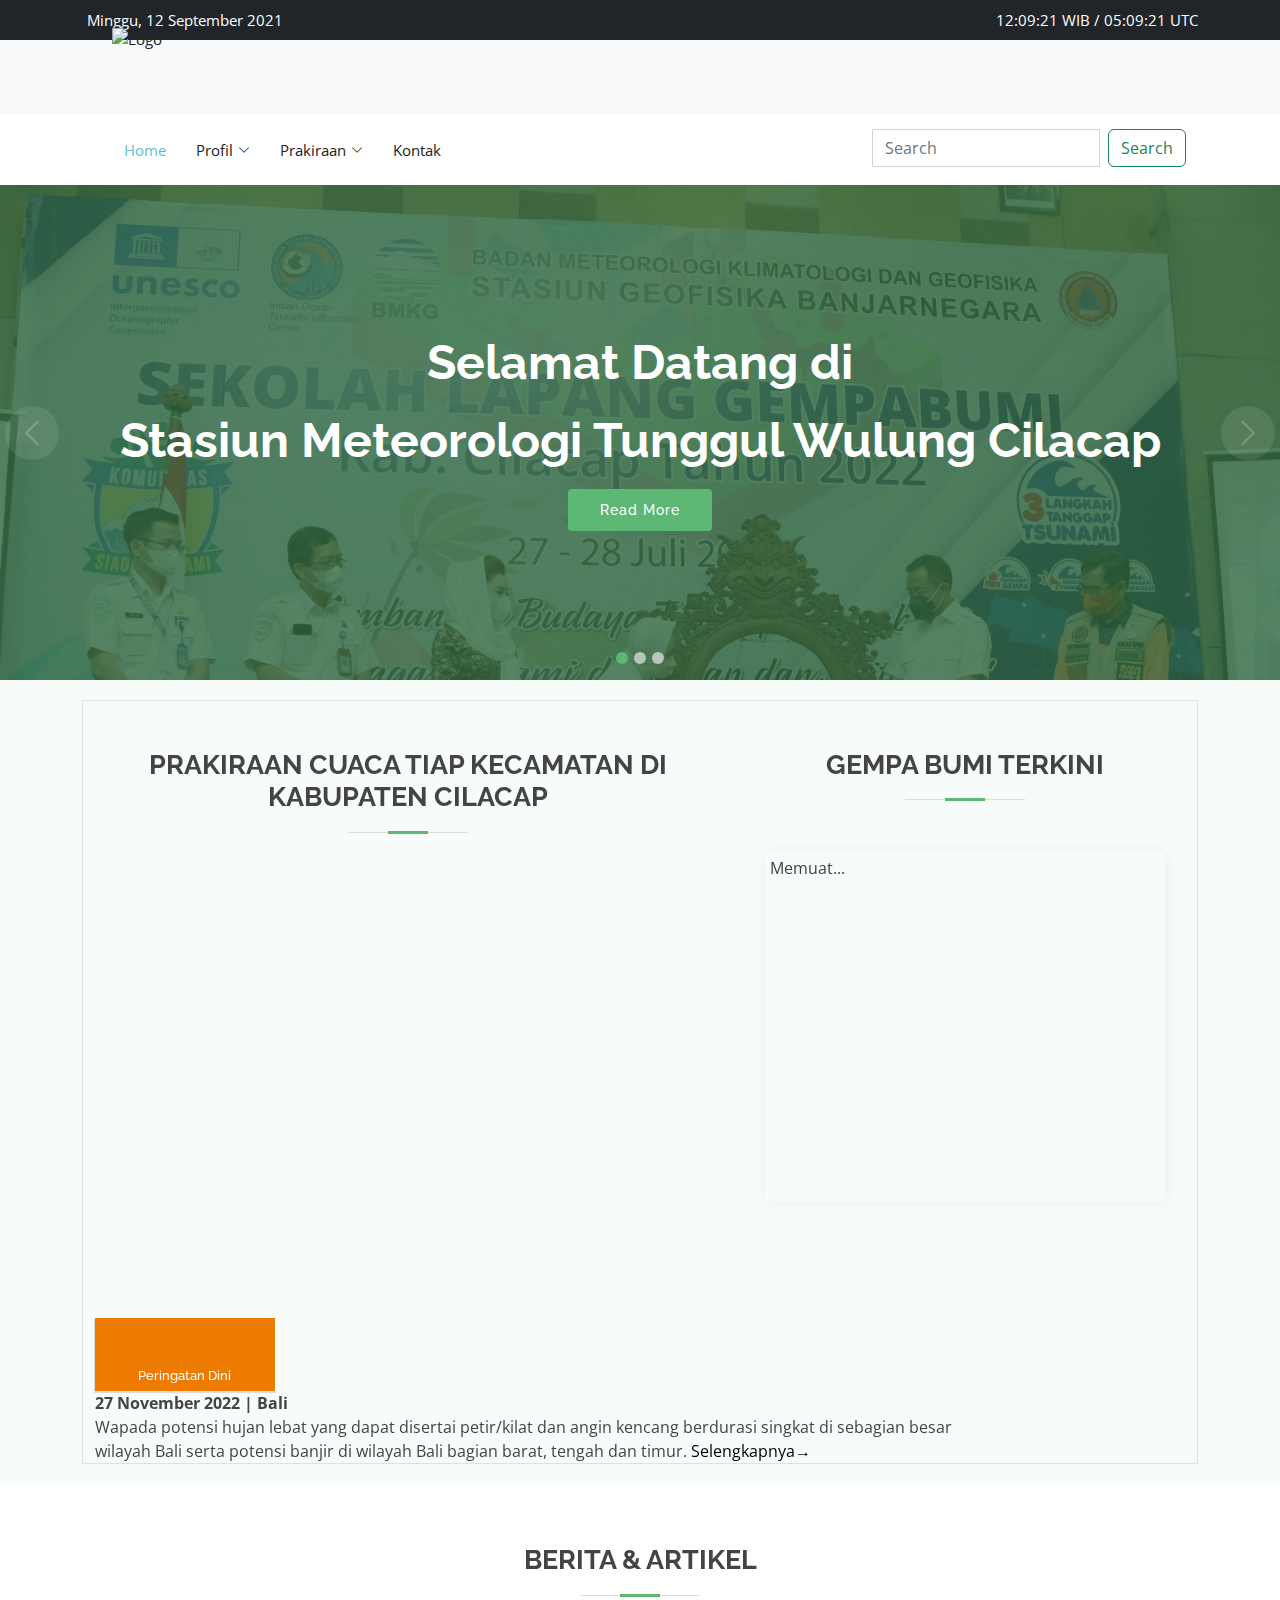
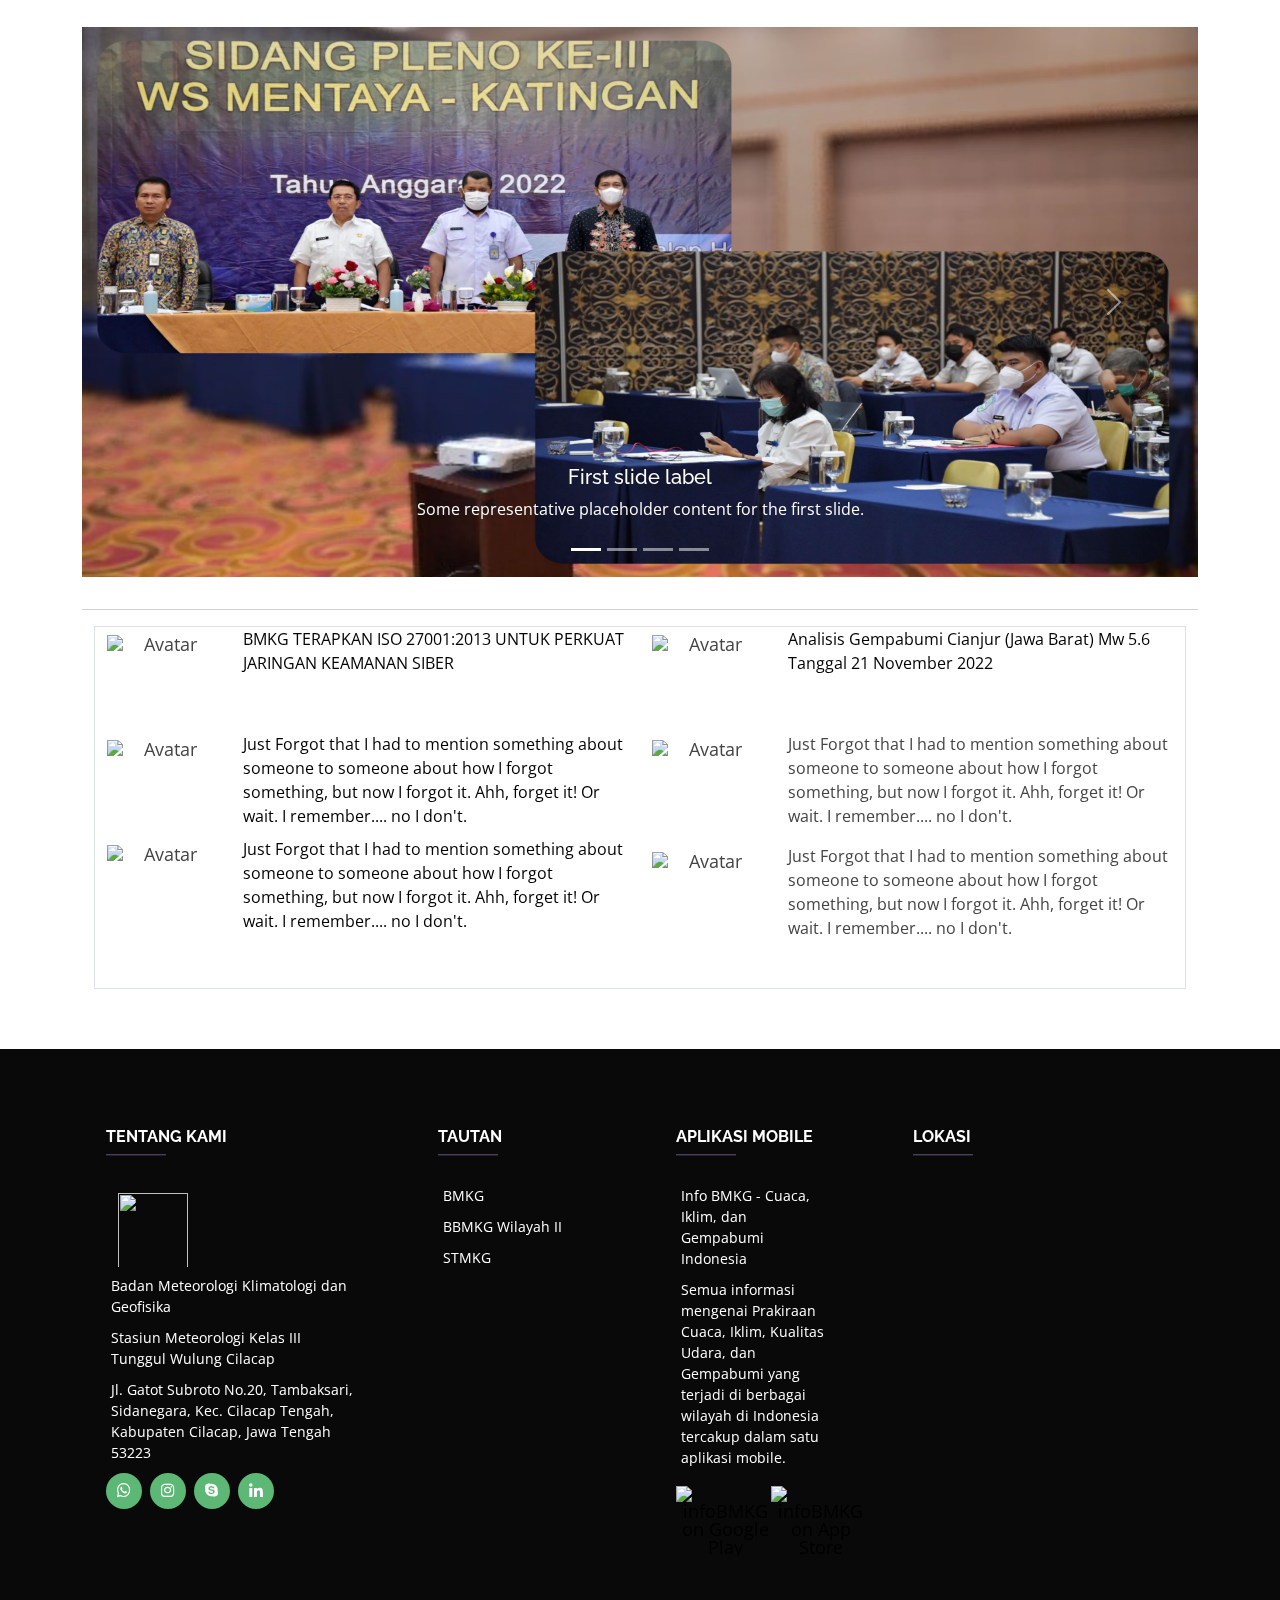
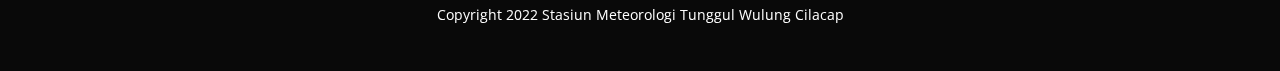
==== commit 457dd254: "Merge branch 'main' of https://github.com/Torsteinzz/percodingan into main" ====
--- a/index.html
+++ b/index.html
@@ -41,10 +41,10 @@
   <!-- ======= Top Bar/Wadah Jam ======= -->
   <section id="topbar" class="d-flex align-items-center text-white bg-dark">
     <div class="container d-flex justify-content-center justify-content-md-between">
-      <div class="contact-info d-flex align-items-center">
+      <div class="contact-info d-flex align-items-center date-txt">
         <i class="bi bi-date-fill date-icon"></i> Minggu, 12 September 2021 
       </div>
-      <div class="social-links d-none d-md-block">
+      <div class="social-links d-none d-md-block clock-txt">
         <i class="bi bi-closk-fill clock-icon"></i> 12:09:21 WIB / 05:09:21 UTC
       </div>
     </div>
@@ -179,7 +179,7 @@
                       <h2>Prakiraan Cuaca Tiap Kecamatan Di Kabupaten Cilacap</h2>
                     </div>
                       <div class="icon-box">
-                        <div class="adaada">
+                        <div class="forecast-block">
                           <iframe src="http://www.meteoalor.id/rrr.php" scrolling="no" frameborder="no" style="border:0px solid black; height: 360px;
                           right: 0px; width: 105%;"> </iframe>
                         </div>
@@ -193,29 +193,7 @@
                         <div class="icon-box">
                           <div class="eight columns m-bot-5" >
                             <div class="card-gempa">
-                              <div class="row">
-                                <div class="col-md-6 col-6">
-                                  <a href="https://ews.bmkg.go.id/tews/data/20221126141608.mmi.jpg" class="fancybox img-hover-v1" rel="gallery1" title="Gempabumi Terkini">
-                                  <img class="img-responsive" src="https://ews.bmkg.go.id/tews/data/20221126141608.mmi.jpg" alt="" width="260" height="270">
-                                  </a>
-                                </div>
-                                    <div class="col-md-6 col-6 gempabumi-detail no-padding">
-                                      <ul class="list-unstyled">
-                                        <li><span class="waktu">26 November 2022, 14:16:08 WIB</li>
-                                        <li><span class="ic magnitud"></span>2.3</li>
-                                        <li><span class="ic kedalaman"></span>5 km</li>
-                                        <li><span class="ic koordinat"></span>6.82 LS - 107.09 BT</li>
-                                        <li><span class="ic lokasi"></span>Pusat gempa berada di darat 5 km BaratLaut Kab. Cianjur</li>
-                                        <li><span class="ic dirasakan"></span>Dirasakan (Skala MMI): II - III Kec. Cianjur, II - III Pacet, II - III Cugenang</li>
-                                        <li><a class="more" href="gempabumi-dirasakan.html">Selengkapnya →</a></li>
-                                      </ul>
-                                    </div>
-                              </div>
-                                  <ul class="list-unstyled gempabumi-detail no-bot">
-                                    <li><span class="ic lokasi"></span>Pusat gempa berada di darat 5 km BaratLaut Kab. Cianjur</li>
-                                    <li><span class="ic dirasakan"></span>Dirasakan (Skala MMI): II - III Kec. Cianjur, II - III Pacet, II - III Cugenang</li>
-                                    <li><a class="more" href="gempabumi-dirasakan.html">Selengkapnya →</a></li>
-                                  </ul>
+                              Memuat...
                             </div>
                           </div>
                         </div>
@@ -502,6 +480,10 @@
   <script src="assets/vendor/swiper/swiper-bundle.min.js"></script>
   <script src="assets/vendor/php-email-form/validate.js"></script>
 
+  <!-- Get BMKG Data -->
+  <script src="assets/js/jam.js"></script>
+  <script src="assets/js/earthquake.js"></script>
+
   <!-- Template Main JS File -->
   <script src="assets/js/main.js"></script>
 
--- a/assets/css/style.css
+++ b/assets/css/style.css
@@ -23,7 +23,7 @@
 }
 
 a:hover {
-  color: #61BCD9;
+  color: #61bcd9;
   text-decoration: none;
 }
 
@@ -111,8 +111,6 @@
   color: #5cb874;
 }
 
-
-
 /*--------------------------------------------------------------
 # Header
 --------------------------------------------------------------*/
@@ -193,13 +191,13 @@
 .navbar a:hover,
 .navbar .active,
 .navbar .active:focus,
-.navbar li:hover>a {
-  color: #61BCD9;
+.navbar li:hover > a {
+  color: #61bcd9;
 }
 
 .navbar .getstarted,
 .navbar .getstarted:focus {
-  color: #61BCD9;
+  color: #61bcd9;
   padding: 8px 25px;
   margin-left: 30px;
   border-radius: 4px;
@@ -210,7 +208,7 @@
 
 .navbar .getstarted:hover,
 .navbar .getstarted:focus:hover {
-  background: #61BCD9;
+  background: #61bcd9;
   color: #fff;
 }
 
@@ -244,11 +242,11 @@
 
 .navbar .dropdown ul a:hover,
 .navbar .dropdown ul .active:hover,
-.navbar .dropdown ul li:hover>a {
-  color: #61BCD9;
-}
-
-.navbar .dropdown:hover>ul {
+.navbar .dropdown ul li:hover > a {
+  color: #61bcd9;
+}
+
+.navbar .dropdown:hover > ul {
   opacity: 1;
   top: 100%;
   visibility: visible;
@@ -260,7 +258,7 @@
   visibility: hidden;
 }
 
-.navbar .dropdown .dropdown:hover>ul {
+.navbar .dropdown .dropdown:hover > ul {
   opacity: 1;
   top: 0;
   left: 100%;
@@ -272,7 +270,7 @@
     left: -90%;
   }
 
-  .navbar .dropdown .dropdown:hover>ul {
+  .navbar .dropdown .dropdown:hover > ul {
     left: -100%;
   }
 }
@@ -280,7 +278,7 @@
 /*** Navbar ***/
 .navbar.sticky-top {
   top: -100px;
-  transition: .5s;
+  transition: 0.5s;
 }
 
 .navbar .navbar-brand,
@@ -313,32 +311,32 @@
 }
 
 @media (max-width: 991.98px) {
-  .navbar .navbar-nav .nav-link  {
-      margin-right: 0;
-      padding: 10px 0;
+  .navbar .navbar-nav .nav-link {
+    margin-right: 0;
+    padding: 10px 0;
   }
 
   .navbar .navbar-nav {
-      border-top: 1px solid #EEEEEE;
+    border-top: 1px solid #eeeeee;
   }
 }
 
 @media (min-width: 992px) {
   .navbar .nav-item .dropdown-menu {
-      display: block;
-      border: none;
-      margin-top: 0;
-      top: 150%;
-      opacity: 0;
-      visibility: hidden;
-      transition: .5s;
+    display: block;
+    border: none;
+    margin-top: 0;
+    top: 150%;
+    opacity: 0;
+    visibility: hidden;
+    transition: 0.5s;
   }
 
   .navbar .nav-item:hover .dropdown-menu {
-      top: 100%;
-      visibility: visible;
-      transition: .5s;
-      opacity: 1;
+    top: 100%;
+    visibility: visible;
+    transition: 0.5s;
+    opacity: 1;
   }
 }
 /**
@@ -407,8 +405,8 @@
 
 .navbar-mobile a:hover,
 .navbar-mobile .active,
-.navbar-mobile li:hover>a {
-  color: #61BCD9;
+.navbar-mobile li:hover > a {
+  color: #61bcd9;
 }
 
 .navbar-mobile .getstarted,
@@ -442,11 +440,11 @@
 
 .navbar-mobile .dropdown ul a:hover,
 .navbar-mobile .dropdown ul .active:hover,
-.navbar-mobile .dropdown ul li:hover>a {
-  color: #61BCD9;
-}
-
-.navbar-mobile .dropdown>.dropdown-active {
+.navbar-mobile .dropdown ul li:hover > a {
+  color: #61bcd9;
+}
+
+.navbar-mobile .dropdown > .dropdown-active {
   display: block;
 }
 
@@ -611,7 +609,6 @@
 }
 
 @media (min-width: 1024px) {
-
   #hero .carousel-control-prev,
   #hero .carousel-control-next {
     width: 5%;
@@ -689,7 +686,12 @@
 }
 
 .featured-services .icon-box-bg {
-  background-image: linear-gradient(0deg, #222222 0%, #2f2f2f 50%, #222222 100%);
+  background-image: linear-gradient(
+    0deg,
+    #222222 0%,
+    #2f2f2f 50%,
+    #222222 100%
+  );
 }
 
 .featured-services .icon {
@@ -786,7 +788,7 @@
 }
 
 .gempabumi-detail .lokasi {
-  background-image: url(../img/gempabumi/pusat.jpg;
+  background-image: url(../img/gempabumi/pusat.jpg);
   font-size: 14px;
   padding-top: 0;
   background-size: 18px 18px;
@@ -1193,8 +1195,6 @@
   display: block;
 }
 
-
-
 /*--------------------------------------------------------------
 ALERT
 --------------------------------------------------------------*/
@@ -1206,13 +1206,14 @@
 }
 @media (max-width: 576px) {
   .alert {
-    margin-top: 0; height: 100%;
+    margin-top: 0;
+    height: 100%;
   }
 }
 @media (max-width: 991px) {
   .alert {
-    padding: 17px 0;   margin-bottom: 0; 
-  
+    padding: 17px 0;
+    margin-bottom: 0;
   }
 }
 .alert h3 {
@@ -1243,24 +1244,23 @@
   border: 2px solid #ff7f5d;
 }
 
-
-.card-carousel-cuaca p{
-  color:white
-}
-
-.card-carousel-cuaca h2{
-  color:white
+.card-carousel-cuaca p {
+  color: white;
+}
+
+.card-carousel-cuaca h2 {
+  color: white;
 }
 /*-----perdin-----/
 /*--------------------------------------------------------------
 # berita & artikel
 --------------------------------------------------------------*/
 .about .carousel2 {
-  carousel-control-color:           $white;
-carousel-control-width:             15%;
-carousel-control-opacity:           .5;
-carousel-control-hover-opacity:     .9;
-carousel-control-transition:        opacity .15s ease;
+  carousel-control-color: white;
+  carousel-control-width: 15%;
+  carousel-control-opacity: 0.5;
+  carousel-control-hover-opacity: 0.9;
+  carousel-control-transition: opacity 0.15s ease;
 }
 .tales {
   width: 100%;
@@ -1730,7 +1730,10 @@
   position: relative;
 }
 
-.portfolio-details .portfolio-details-slider .swiper-pagination .swiper-pagination-bullet {
+.portfolio-details
+  .portfolio-details-slider
+  .swiper-pagination
+  .swiper-pagination-bullet {
   width: 12px;
   height: 12px;
   background-color: #fff;
@@ -1738,7 +1741,10 @@
   border: 1px solid #5cb874;
 }
 
-.portfolio-details .portfolio-details-slider .swiper-pagination .swiper-pagination-bullet-active {
+.portfolio-details
+  .portfolio-details-slider
+  .swiper-pagination
+  .swiper-pagination-bullet-active {
   background-color: #5cb874;
 }
 
@@ -1761,7 +1767,7 @@
   font-size: 15px;
 }
 
-.portfolio-details .portfolio-info ul li+li {
+.portfolio-details .portfolio-info ul li + li {
   margin-top: 10px;
 }
 
@@ -1927,7 +1933,7 @@
   font-weight: 600;
 }
 
-.contact .php-email-form .error-message br+br {
+.contact .php-email-form .error-message br + br {
   margin-top: 25px;
 }
 
@@ -1981,7 +1987,7 @@
   padding: 10px 12px;
 }
 
-.contact .php-email-form button[type=submit] {
+.contact .php-email-form button[type="submit"] {
   background: #5cb874;
   border: 0;
   padding: 10px 24px;
@@ -1990,7 +1996,7 @@
   border-radius: 4px;
 }
 
-.contact .php-email-form button[type=submit]:hover {
+.contact .php-email-form button[type="submit"]:hover {
   background: #6ec083;
 }
 
@@ -2043,11 +2049,11 @@
   font-size: 14px;
 }
 
-.breadcrumbs ol li+li {
+.breadcrumbs ol li + li {
   padding-left: 10px;
 }
 
-.breadcrumbs ol li+li::before {
+.breadcrumbs ol li + li::before {
   display: inline-block;
   padding-right: 10px;
   color: #3c3c3c;
@@ -2177,15 +2183,15 @@
 /* image thumbnail */
 .thumb {
   display: block;
-width: 100%;
-margin: 0;
+  width: 100%;
+  margin: 0;
 }
 
 /* Style to article Author */
 .by-author {
-font-style: italic;
-line-height: 1.3;
-color: #aab6aa;
+  font-style: italic;
+  line-height: 1.3;
+  color: #aab6aa;
 }
 
 /* Main Article [Module]
@@ -2194,29 +2200,29 @@
 * have a image and a text title.
 */
 .featured-article {
-width: 482px;
-height: 350px;
-position: relative;
-margin-bottom: 1em;
+  width: 482px;
+  height: 350px;
+  position: relative;
+  margin-bottom: 1em;
 }
 
 .featured-article .block-title {
-/* Position & Box Model */
-position: absolute;
-bottom: 0;
-left: 0;
-z-index: 1;
-/* background */
-background: rgba(0,0,0,0.7);
-/* Width/Height */
-padding: .5em;
-width: 100%;
-/* Text color */
-color: #fff;
+  /* Position & Box Model */
+  position: absolute;
+  bottom: 0;
+  left: 0;
+  z-index: 1;
+  /* background */
+  background: rgba(0, 0, 0, 0.7);
+  /* Width/Height */
+  padding: 0.5em;
+  width: 100%;
+  /* Text color */
+  color: #fff;
 }
 
 .featured-article .block-title h2 {
-margin: 0;
+  margin: 0;
 }
 
 /* Featured Articles List [BS3]
@@ -2225,10 +2231,10 @@
 */
 
 .main-list {
-padding-left: .5em;
+  padding-left: 0.5em;
 }
 
 .main-list .media {
-padding-bottom: 1.1em;
-border-bottom: 1px solid #e8e8e8;
-}+  padding-bottom: 1.1em;
+  border-bottom: 1px solid #e8e8e8;
+}
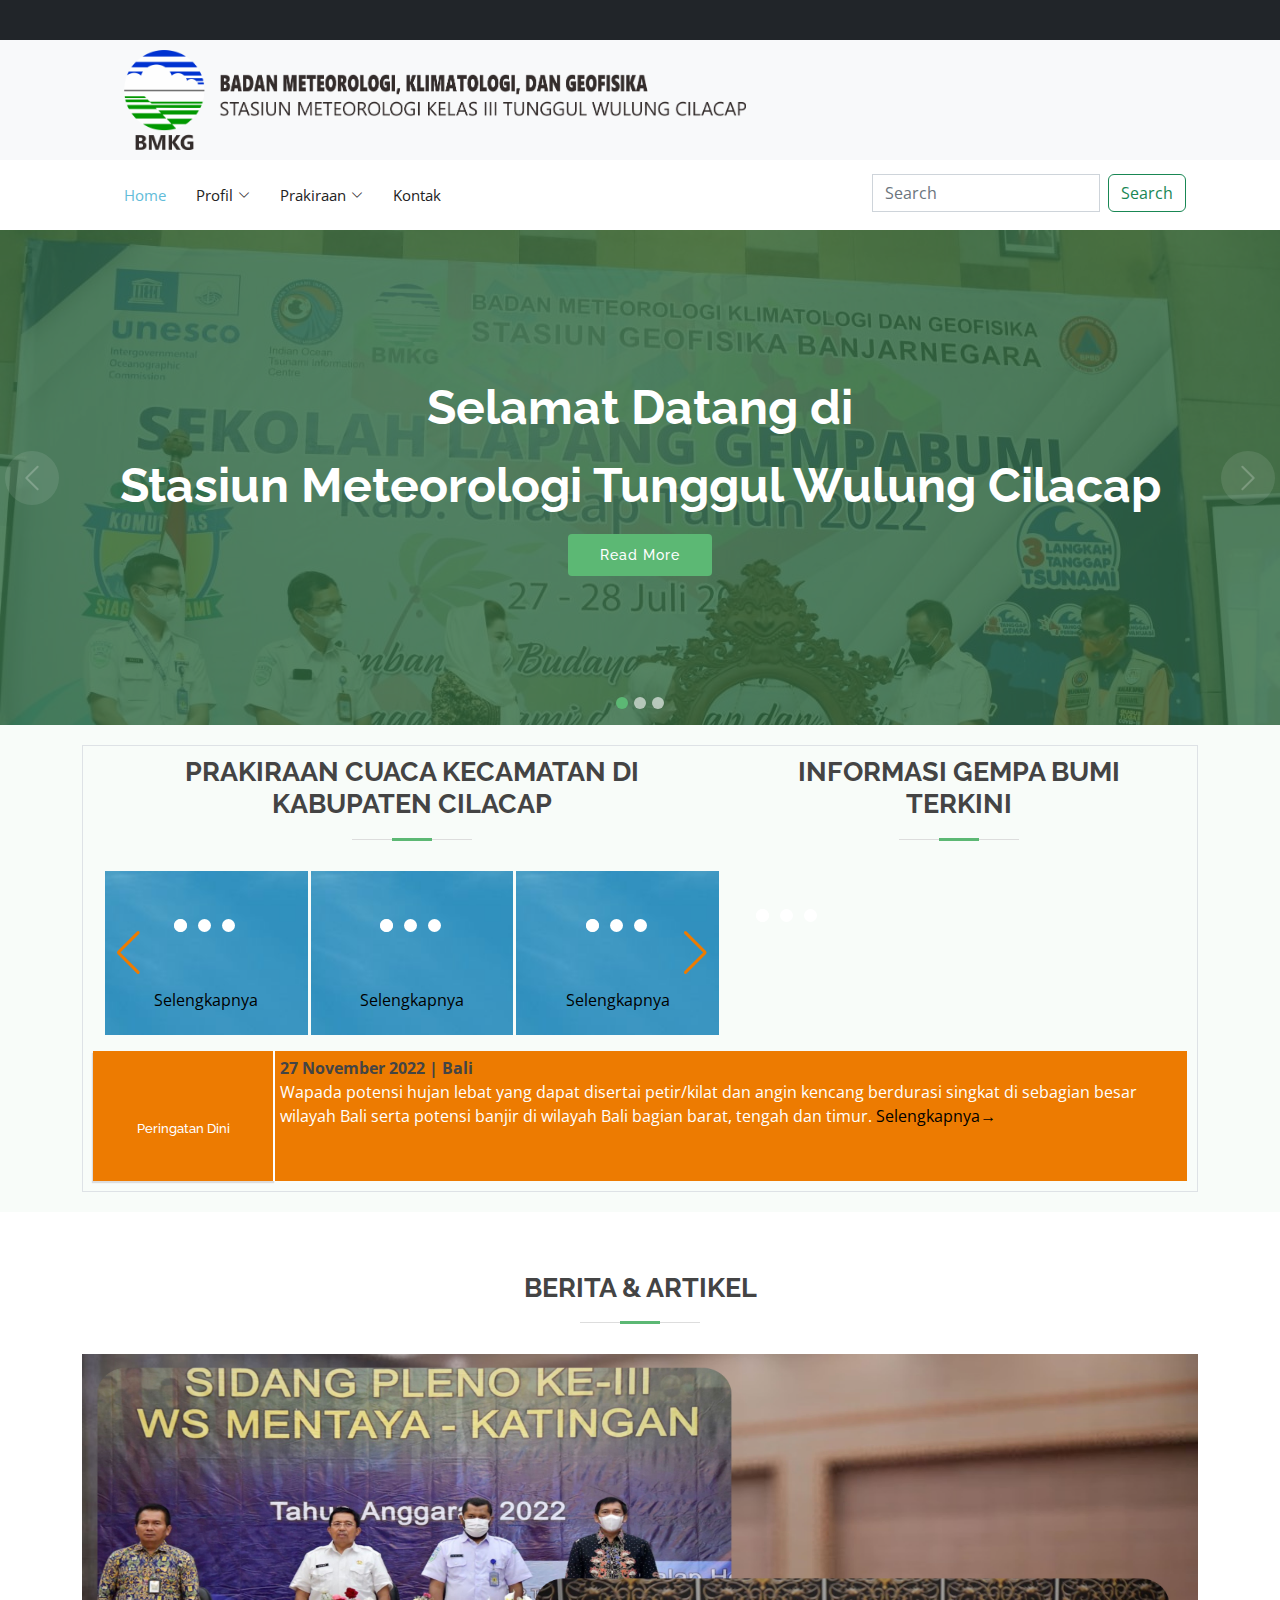
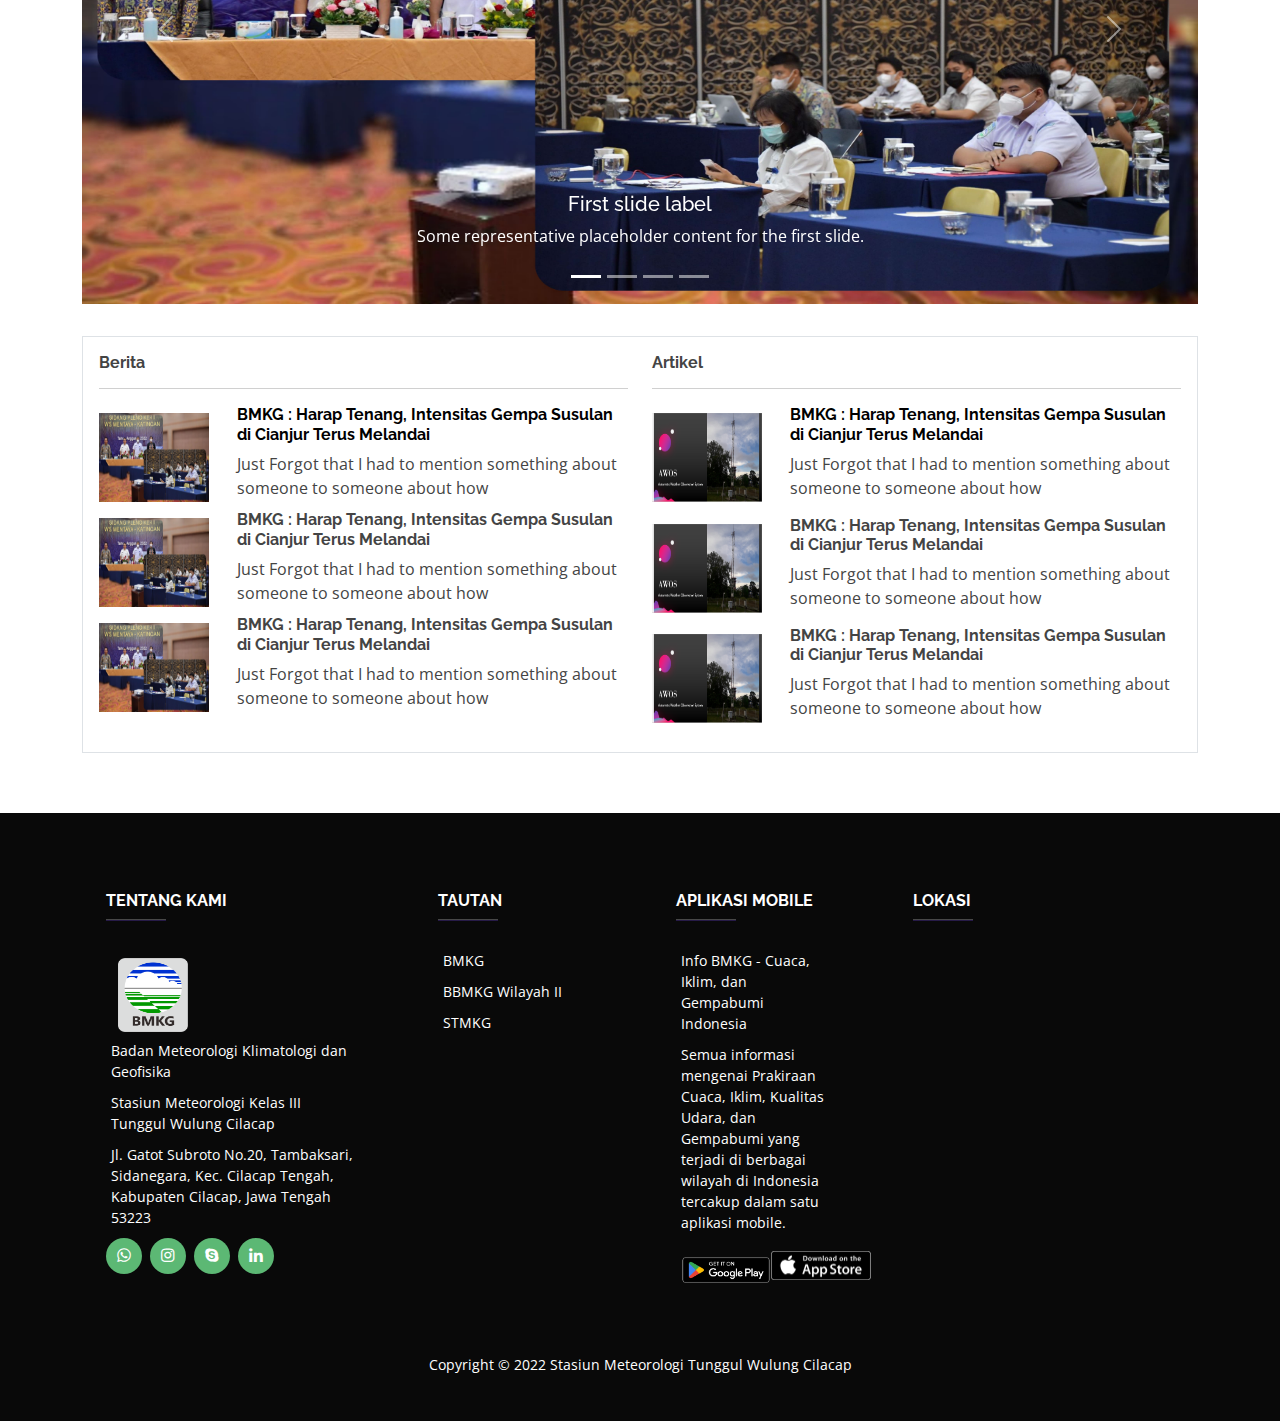
==== commit 3a5eb908: "add detail forecast js" ====
--- a/index.html
+++ b/index.html
@@ -10,7 +10,7 @@
   <meta content="" name="keywords">
 
   <!-- Favicons -->
-  <link href="assets/img/favicon.png" rel="icon">
+  <link rel="shortcut icon" href="assets/img/bmkg.ico">
   <link href="assets/img/apple-touch-icon.png" rel="apple-touch-icon">
 
   <!-- Google Fonts -->
@@ -22,10 +22,15 @@
   <link href="assets/vendor/bootstrap-icons/bootstrap-icons.css" rel="stylesheet">
   <link href="assets/vendor/boxicons/css/boxicons.min.css" rel="stylesheet">
   <link href="assets/vendor/glightbox/css/glightbox.min.css" rel="stylesheet">
-  <link href="assets/vendor/swiper/swiper-bundle.min.css" rel="stylesheet">
+  <link
+  rel="stylesheet"
+  href="https://cdn.jsdelivr.net/npm/swiper@8/swiper-bundle.min.css"
+/>
+
+  <!-- Template Main CSS File -->
   <link href="assets/css/card.gempaterkini.css" rel="stylesheet">
-
-  <!-- Template Main CSS File -->
+  <link href="assets/css/prakicu-card.css" rel="stylesheet">
+  <link href="assets/css/loader.css" rel="stylesheet">
   <link href="assets/css/style.css" rel="stylesheet">
 
   <!-- =======================================================
@@ -38,38 +43,21 @@
 
 <body>
 
-  <!-- ======= Top Bar/Wadah Jam ======= -->
+<!-- ======= Top Bar/Wadah Jam ======= -->
   <section id="topbar" class="d-flex align-items-center text-white bg-dark">
     <div class="container d-flex justify-content-center justify-content-md-between">
-      <div class="contact-info d-flex align-items-center date-txt">
-        <i class="bi bi-date-fill date-icon"></i> Minggu, 12 September 2021 
-      </div>
-      <div class="social-links d-none d-md-block clock-txt">
-        <i class="bi bi-closk-fill clock-icon"></i> 12:09:21 WIB / 05:09:21 UTC
-      </div>
+      <div class="contact-info d-flex align-items-center date-txt"> </div>
+      <div class="contact-info d-flex align-items-center date-txt-m mx-3"> </div>
+      <div class="social-links clock-txt"></div>
     </div>
   </section>
-
- <!---
-  <section id="header2" class="d-flex align-items-center text-white bg-dark">
-    <div class="container-fluid d-flex justify-content-center justify-content-sm-between">
-      <div class="container-sm d-flex align-items-center">
-        <a href="/home"><img src="/C:/Users/acer/Documents/project1/Green/img/bg_header.png" width=50% max-height=30px class="img-responsive"></a>
-      </div>
-    </div>
-  </section>
-  <!-- ======= Logo 
-  /*<section id="topbar" class="d-flex align-items-center">
-    <div class="container justify-content-center justify-content-md-between">
-    <img src="C:/Users/acer/Documents/project1/Green/img/bg_header.png" class="img-fluid"  width="500" height="524">
-  </div>
-  </section> --->
   <nav class="navbar bg-light">
   <div class="container d-flex justify-content-center justify-content-sm-between">
-    <div class="container-sm d-flex align-items-center"></div>
+    <div class="container-sm d-flex align-items-center">
       <a class="navbar-brand" href="index.html">
-        <img src="C:/Users/acer/Documents/project1/Green/img/bg_header2.png" alt="Logo" width="100%" height="100" class="d-inline-block align-text-top">
+        <img src="assets/img/bg_header2.png" alt="Logo" width="100%" height="100" class="d-inline-block align-text-top banner">
       </a>
+    </div>
     </div>
   </div>
 </nav>
@@ -173,43 +161,49 @@
     <section id="featured-services" class="featured-services section-bg" >
       <div class="container" >
         <main class="container border">
-          <div class="row">
-                  <div class="col-md-7 py-5">
+          <div class="row" style="padding: 10px;">
+                  <div class="col-lg-7 col-md-12 mb-3">
                     <div class="section-title">
-                      <h2>Prakiraan Cuaca Tiap Kecamatan Di Kabupaten Cilacap</h2>
+                      <h2>Prakiraan Cuaca Kecamatan Di Kabupaten Cilacap</h2>
                     </div>
-                      <div class="icon-box">
-                        <div class="forecast-block">
-                          <iframe src="http://www.meteoalor.id/rrr.php" scrolling="no" frameborder="no" style="border:0px solid black; height: 360px;
-                          right: 0px; width: 105%;"> </iframe>
+                      <div class="swiper">
+                        <div class="swiper-wrapper" id="forecast-slider" style="">
+                          <!-- Slides Prakicu-->
+                          <div class="swiper-slide card-forecast">
+                            <div class="lds-ellipsis"><div></div><div></div><div></div><div></div></div>
+                            <div class="f-link"><a href="#">Selengkapnya</a></div>
+                          </div>
                         </div>
+                        <!-- If we need navigation buttons -->
+                        <div class="swiper-button-prev"></div>
+                        <div class="swiper-button-next"></div>
+                        <div class="swiper-pagination"></div>
                       </div>
                     </div>
                     <!--------gempaaa-------------->
-                    <div class="col-md-5 py-5" style="text-align: justify;">
+                    <div class="col-lg-5 col-md-12" style="text-align: justify;">
                       <div class="section-title">
-                        <h2>Gempa Bumi Terkini</h2>
-                      </div>
-                        <div class="icon-box">
-                          <div class="eight columns m-bot-5" >
-                            <div class="card-gempa">
-                              Memuat...
-                            </div>
-                          </div>
-                        </div>
+                        <h2>Informasi Gempa Bumi Terkini</h2>
+                      </div>
+                      <div class="card-gempa">
+                        <div class="lds-ellipsis"><div></div><div></div><div></div><div></div></div>
+                      </div>
                       </div>
                       <!--------gempaaa-------------->
                       <div class="peringatan-dini-home owl-carousel-v1 md-margin-bottom-20">
-                        <div class="clearfix">
+                        <div class="clearfix row">
                           <div class="peringatan-dini-home-head col-md-2 no-padding">
                           <h4><span></span>Peringatan Dini</h4>
                           </div>
-                            <div class="peringatan-dini-home-bg col-md-10">
-                              <div class="owl-peringatan-dini"><div><strong>27 November 2022 | Bali</strong>Wapada potensi hujan lebat yang dapat 
-                                disertai petir/kilat dan angin kencang berdurasi singkat di sebagian besar wilayah Bali serta potensi banjir 
-                                di wilayah Bali bagian barat, tengah dan timur.<a class='moree'> Selengkapnya&rarr;</a> </div>
+                          <div class="peringatan-dini-home-bg col-md-10">
+                              <div class="owl-peringatan-dini">
+                                <strong>27 November 2022 | Bali</strong>
+                                <p>Wapada potensi hujan lebat yang dapat 
+                                  disertai petir/kilat dan angin kencang berdurasi singkat di sebagian besar wilayah Bali serta potensi banjir 
+                                  di wilayah Bali bagian barat, tengah dan timur.<a class='moree'> Selengkapnya&rarr;</a></p>
                               </div>
-                            </div>
+                          </div>
+                          </div>
                         </div>
                       </div>
             </div>
@@ -226,7 +220,7 @@
           <h2>Berita & Artikel</h2>
         </div>
 
-        <div id="carouselExampleCaptions" class="carousel slide" data-bs-ride="true">
+        <div id="carouselExampleCaptions" class="carousel slide mb-0" data-bs-ride="true">
           <div class="carousel-indicators">
             <button type="button" data-bs-target="#carouselExampleCaptions" data-bs-slide-to="0" class="active width="100%" height="100%"" aria-current="true" aria-label="Slide 1"></button>
             <button type="button" data-bs-target="#carouselExampleCaptions" data-bs-slide-to="1" aria-label="Slide 2"></button>
@@ -275,107 +269,108 @@
         </div>
         <hr style="border-width:0;color:rgb(255, 255, 255);background-color:rgb(255, 255, 255)">
 
+  <div class="container border p-3">
+    <div class="row">
+      <div class="col-lg-6 order-1 order-lg-2">
+        <h6 class="mb-0"><b>Artikel</b></h6>
         <hr>
-
-  <div class="container">
-      <main class="container border">
-        <div class="row">
-          <div class="col-lg-6 order-1 order-lg-2">
-            
-            <!----artikel 1-->
-            <div class="row">
-              <div class="col-sm-3">
-                <div class="well">
-                 <img src="C:/Users/acer/Documents/project1/Green/img/artikel1.png" class="thumbnail" height="55" width="55" alt="Avatar">
-                </div>
-              </div>
-              <div class="col-sm-9">
-                <div class="well">
-                  <a href="artikel1.html">Analisis Gempabumi Cianjur (Jawa Barat) Mw 5.6 Tanggal 21 November 2022
-                  </a>
-                </div>
-              </div>
-            </div>
-            <!----artikel 2-->
-            <div class="row">
-              <div class="col-sm-3">
-                <div class="well">
-                 <img src="C:/Users/acer/Documents/project1/Green/img/artikel1.png" class="thumbnail" height="55" width="55" alt="Avatar">
-                </div>
-              </div>
-              <div class="col-sm-9">
-                <div class="well">
-                  <p>Just Forgot that I had to mention something about someone to someone about how I forgot something, but now I forgot it. Ahh, forget it! Or wait. I remember.... no I don't.</p>
-                </div>
-              </div>
-            </div>
-            <!----artikel 3-->
-            <div class="row">
-              <div class="col-sm-3">
-                <div class="well">
-                 <img src="C:/Users/acer/Documents/project1/Green/img/artikel1.png" class="thumbnail" alt="Avatar">
-                </div>
-              </div>
-              <div class="col-sm-9">
-                <div class="well">
-                  <p>Just Forgot that I had to mention something about someone to someone about how I forgot something, but now I forgot it. Ahh, forget it! Or wait. I remember.... no I don't.</p>
-                </div>
-              </div>
-            </div>
-            <!--end artikel -->
-          </div>
-          <div class="col-lg-6 pt-4 pt-lg-0 order-2 order-lg-1 content">
-            <!----berita 1-->
-            <div class="row">
-              <div class="col-sm-3">
-                <div class="well">
-                 <img src="C:/Users/acer/Documents/project1/Green/img/berita1.jpg" class="thumbnail" height="55" width="55" alt="Avatar">
-                </div>
-              </div>
-              <div class="col-sm-9">
-                <div class="well">
-                  <a href="berita1.html">BMKG TERAPKAN ISO 27001:2013 UNTUK PERKUAT JARINGAN KEAMANAN SIBER</a>
-                </div>
-              </div>
-            </div>
-            <!----berita 2-->
-            <div class="row">
-              <div class="col-sm-3">
-                <div class="well">
-                 <img src="C:/Users/acer/Documents/project1/Green/img/berita1.jpg" class="thumbnail" height="55" width="55" alt="Avatar">
-                </div>
-              </div>
-              <div class="col-sm-9">
-                <div class="well">
-                  <a href="berita1.html">Just Forgot that I had to mention something about someone to someone about how I forgot something, but now I forgot it. Ahh, forget it! Or wait. I remember.... no I don't.</a>
-                </div>
-              </div>
-            </div>
-            <!----berita 3-->
-            <div class="row">
-              <div class="col-sm-3">
-                <div class="well">
-                 <img src="C:/Users/acer/Documents/project1/Green/img/berita1.jpg" class="thumbnail" alt="Avatar">
-                </div>
-              </div>
-              <div class="col-sm-9">
-                <div class="well">
-                  <a href="berita1.html">Just Forgot that I had to mention something about someone to someone about how I forgot something, but now I forgot it. Ahh, forget it! Or wait. I remember.... no I don't.</a>
-                </div>
-              </div>
-            </div>
-          </div>
-        </div>
-        <hr style="border-width:0;color:rgb(255, 255, 255);background-color:rgb(255, 255, 255)">
-
-    </main>
+        <!----artikel 1-->
+        <div class="row">
+          <div class="col-sm-3">
+            <div class="well">
+             <img src="img/artikel1.png" class="thumbnail" height="55" width="55" alt="Avatar">
+            </div>
+          </div>
+          <div class="col-sm-9">
+            <div class="well">
+              <a href="artikel1.html"><h6><b>BMKG : Harap Tenang, Intensitas Gempa Susulan di Cianjur Terus Melandai</b></h6></a>
+              <p>Just Forgot that I had to mention something about someone to someone about how </p>
+            </div>
+          </div>
+        </div>
+        <!----artikel 2-->
+        <div class="row">
+          <div class="col-sm-3">
+            <div class="well">
+             <img src="img/artikel1.png" class="thumbnail" height="55" width="55" alt="Avatar">
+            </div>
+          </div>
+          <div class="col-sm-9">
+            <div class="well">
+              <h6><b>BMKG : Harap Tenang, Intensitas Gempa Susulan di Cianjur Terus Melandai</b></h6>
+              <p>Just Forgot that I had to mention something about someone to someone about how </p>
+            </div>
+          </div>
+        </div>
+        <!----artikel 3-->
+        <div class="row">
+          <div class="col-sm-3">
+            <div class="well">
+             <img src="img/artikel1.png" class="thumbnail" alt="Avatar">
+            </div>
+          </div>
+          <div class="col-sm-9">
+            <div class="well">
+              <h6><b>BMKG : Harap Tenang, Intensitas Gempa Susulan di Cianjur Terus Melandai</b></h6>
+              <p>Just Forgot that I had to mention something about someone to someone about how </p>
+            </div>
+          </div>
+        </div>
+        <!--end artikel -->
+      </div>
+      <div class="col-lg-6 pt-4 pt-lg-0 order-2 order-lg-1 content">
+        <h6 class="mb-0"><b>Berita</b></h6>
+        <hr>
+        <!----berita 1-->
+        <div class="row">
+          <div class="col-sm-3">
+            <div class="well">
+             <img src="img/berita1.jpg" class="thumbnail" height="55" width="55" alt="Avatar">
+            </div>
+          </div>
+          <div class="col-sm-9">
+            <div class="well">
+              <a href="berita1.html">
+              <h6><b>BMKG : Harap Tenang, Intensitas Gempa Susulan di Cianjur Terus Melandai</b></h6>
+              </a>
+              <p>Just Forgot that I had to mention something about someone to someone about how </p>
+            </div>
+          </div>
+        </div>
+        <!----berita 2-->
+        <div class="row">
+          <div class="col-sm-3">
+            <div class="well">
+             <img src="img/berita1.jpg" class="thumbnail" height="55" width="55" alt="Avatar">
+            </div>
+          </div>
+          <div class="col-sm-9">
+            <div class="well">
+              <h6><b>BMKG : Harap Tenang, Intensitas Gempa Susulan di Cianjur Terus Melandai</b></h6>
+              <p>Just Forgot that I had to mention something about someone to someone about how </p>
+            </div>
+          </div>
+        </div>
+        <!----berita 3-->
+        <div class="row">
+          <div class="col-sm-3">
+            <div class="well">
+             <img src="img/berita1.jpg" class="thumbnail" alt="Avatar">
+            </div>
+          </div>
+          <div class="col-sm-9">
+            <div class="well">
+              <h6><b>BMKG : Harap Tenang, Intensitas Gempa Susulan di Cianjur Terus Melandai</b></h6>
+              <p>Just Forgot that I had to mention something about someone to someone about how </p>
+            </div>
+          </div>
+        </div>
+      </div>
+    </div>
   </div>
       </div>
-      
-      
-    </section><!-- End berita artikel Section -->
-
-
+    </section>
+<!-- End About Us Section -->
 </main><!-- End #main -->
 
   <!-- ======= Footer ======= -->
@@ -392,7 +387,7 @@
                   <h6 class="text-uppercase fw-bold">Tentang Kami</h6>
                   <hr class="mb-4 mt-0 d-inline-block mx-auto" style="width: 60px; background-color: #7c4dff; height: 2px"/>
                   <div class="container">
-                  <img class="icon-bmkg" src="C:/Users/acer/Documents/project1/Green/img/icon_bmkg.png" alt="">
+                  <img class="icon-bmkg" src="/img/icon_bmkg.png" alt="">
                   </div>
                     <p>
                       Badan Meteorologi Klimatologi dan Geofisika
@@ -438,10 +433,10 @@
                     <p class="text-white">Semua informasi mengenai Prakiraan Cuaca, Iklim, Kualitas Udara, dan Gempabumi yang terjadi di berbagai wilayah di Indonesia tercakup dalam satu aplikasi mobile.</p>
                       <div class="row">
                         <div class="col-md-6">
-                          <a href="https://play.google.com/store/apps/details?id=com.Info_BMKG" target="_blank"><img class="icon-store" src="C:/Users/acer/Documents/project1/Green/img/playstore.png" alt="infoBMKG on Google Play"></a>
+                          <a href="https://play.google.com/store/apps/details?id=com.Info_BMKG" target="_blank"><img class="icon-store" src="/img/playstore.png" alt="infoBMKG on Google Play"></a>
                         </div>
                           <div class="col-md-6">
-                            <a href="https://itunes.apple.com/id/app/id1114372539?l=id" target="_blank"><img class="icon-store" src="C:/Users/acer/Documents/project1/Green/img/appstore.png" alt="infoBMKG on App Store"></a>
+                            <a href="https://itunes.apple.com/id/app/id1114372539?l=id" target="_blank"><img class="icon-store" src="/img/appstore.png" alt="infoBMKG on App Store"></a>
                           </div>
                       </div>
                 </div>
@@ -467,7 +462,7 @@
 
 <!-- Copyright -->
 <div class="text-center p-3" >
-  Copyright 2022 Stasiun Meteorologi Tunggul Wulung Cilacap
+  Copyright &copy; 2022 Stasiun Meteorologi Tunggul Wulung Cilacap
 </div>
   </footer><!-- End Footer -->
 
@@ -477,12 +472,13 @@
   <script src="assets/vendor/bootstrap/js/bootstrap.bundle.min.js"></script>
   <script src="assets/vendor/glightbox/js/glightbox.min.js"></script>
   <script src="assets/vendor/isotope-layout/isotope.pkgd.min.js"></script>
-  <script src="assets/vendor/swiper/swiper-bundle.min.js"></script>
+  <script src="https://cdn.jsdelivr.net/npm/swiper@8/swiper-bundle.min.js"></script>
   <script src="assets/vendor/php-email-form/validate.js"></script>
 
   <!-- Get BMKG Data -->
   <script src="assets/js/jam.js"></script>
   <script src="assets/js/earthquake.js"></script>
+  <script src="assets/js/weather.js"></script>
 
   <!-- Template Main JS File -->
   <script src="assets/js/main.js"></script>
--- a/assets/css/prakicu-card.css
+++ b/assets/css/prakicu-card.css
@@ -0,0 +1,21 @@
+.card-forecast {
+  background-color: teal;
+  background-image: url(../img/w-forecast-bg.jpg);
+  background-position: center;
+  width: fit-content;
+  padding: 15px 0px;
+  min-width: 200px;
+  color: #ffffff;
+  text-align: center;
+  line-height: 2.5rem;
+  transition: 0.5s;
+}
+
+.card-forecast > .f-loc {
+  font-size: 1.2rem;
+}
+
+.swiper-button-prev,
+.swiper-button-next {
+  color: #ed7b01;
+}
--- a/assets/css/loader.css
+++ b/assets/css/loader.css
@@ -0,0 +1,55 @@
+.lds-ellipsis {
+  display: inline-block;
+  position: relative;
+  width: 80px;
+  height: 80px;
+}
+.lds-ellipsis div {
+  position: absolute;
+  top: 33px;
+  width: 13px;
+  height: 13px;
+  border-radius: 50%;
+  background: #fff;
+  animation-timing-function: cubic-bezier(0, 1, 1, 0);
+}
+.lds-ellipsis div:nth-child(1) {
+  left: 8px;
+  animation: lds-ellipsis1 0.6s infinite;
+}
+.lds-ellipsis div:nth-child(2) {
+  left: 8px;
+  animation: lds-ellipsis2 0.6s infinite;
+}
+.lds-ellipsis div:nth-child(3) {
+  left: 32px;
+  animation: lds-ellipsis2 0.6s infinite;
+}
+.lds-ellipsis div:nth-child(4) {
+  left: 56px;
+  animation: lds-ellipsis3 0.6s infinite;
+}
+@keyframes lds-ellipsis1 {
+  0% {
+    transform: scale(0);
+  }
+  100% {
+    transform: scale(1);
+  }
+}
+@keyframes lds-ellipsis3 {
+  0% {
+    transform: scale(1);
+  }
+  100% {
+    transform: scale(0);
+  }
+}
+@keyframes lds-ellipsis2 {
+  0% {
+    transform: translate(0, 0);
+  }
+  100% {
+    transform: translate(24px, 0);
+  }
+}
--- a/assets/css/style.css
+++ b/assets/css/style.css
@@ -72,6 +72,26 @@
 /*--------------------------------------------------------------
 # Top Bar
 --------------------------------------------------------------*/
+
+@media (max-width: 700px) {
+  .date-txt {
+    display: none !important;
+  }
+  .date-txt-m {
+    display: block;
+    font-size: 12px;
+  }
+  .clock-txt {
+    font-size: 12px;
+  }
+}
+
+@media (min-width: 800px) {
+  .date-txt-m {
+    display: none !important;
+  }
+}
+
 #topbar {
   background: #fbfbfb;
   font-size: 15px;
@@ -114,6 +134,7 @@
 /*--------------------------------------------------------------
 # Header
 --------------------------------------------------------------*/
+
 #header {
   background: #fff;
   transition: all 0.5s;
@@ -283,7 +304,7 @@
 
 .navbar .navbar-brand,
 .navbar a.btn {
-  height: 75px;
+  height: fit-content;
 }
 
 .navbar .navbar-nav .nav-link {
@@ -360,6 +381,10 @@
     display: block;
   }
 
+  .banner {
+    width: 100%;
+    height: auto;
+  }
   .navbar ul {
     display: none;
   }
@@ -677,6 +702,14 @@
 /*--------------------------------------------------------------
 # Featured Services
 --------------------------------------------------------------*/
+.item-layanan > .icon-box {
+  min-width: 350px;
+}
+@media (max-width: 800px) {
+  .item-layanan > .icon-box {
+    width: 100%;
+  }
+}
 .featured-services {
   padding: 20px 0;
 }
@@ -937,10 +970,6 @@
   content: "depth";
 }
 
-.gempabumi-detail .koordinat {
-  background-image: url(../img/gempabumi/lokasi.jpg);
-}
-
 .gempabumi-detail .koordinat:before {
   content: "Lokasi";
   font-size: 12px;
@@ -1113,14 +1142,6 @@
   .warning-gempa .nobot3 {
     display: none;
   }
-}
-
-.card-gempa {
-  padding: 5px;
-  height: 350px;
-  box-shadow: 1px 1px 13px 0px rgba(0, 0, 0, 0.05);
-  -webkit-box-shadow: 1px 1px 13px 0px rgba(0, 0, 0, 0.05);
-  -moz-box-shadow: 1px 1px 13px 0px rgba(0, 0, 0, 0.05);
 }
 
 /*---gempa bumi--*/
@@ -1165,15 +1186,40 @@
   .peringatan-dini-home-bg {
     border: none;
   }
+  .peringatan-dini-home > .clearfix {
+    display: flex;
+    flex-direction: column;
+  }
+  .peringatan-dini-home-head {
+    margin-bottom: 5px;
+    display: block;
+  }
+  .owl-peringatan-dini {
+    padding: 5px;
+  }
+}
+
+@media (max-width: 868px) {
+  .peringatan-dini-home-head,
+  .peringatan-dini-home-bg {
+    width: 100%;
+  }
 }
 
 /* Peringatan Dini */
+.peringatan-dini-home .clearfix {
+  display: inline-flex;
+  flex-direction: row;
+}
 .peringatan-dini-home-head {
   background: #ed7b01;
   border-right: 2px solid #fff;
   height: 100%;
   overflow: hidden;
   box-shadow: #ddd -1px 2px 1px;
+  min-height: 130px;
+  min-width: 130px;
+  padding: 20px;
 }
 .peringatan-dini-home h4 {
   font-size: 13px;
@@ -1190,9 +1236,18 @@
   display: block;
   height: 40px;
 }
-
+.peringatan-dini-home-bg {
+  padding: 5px;
+  background-color: #ed7b01;
+}
 .peringatan-dini-home-bg strong {
   display: block;
+}
+.owl-peringatan-dini {
+  background-color: #ed7b01;
+}
+.owl-peringatan-dini p {
+  color: #fff;
 }
 
 /*--------------------------------------------------------------
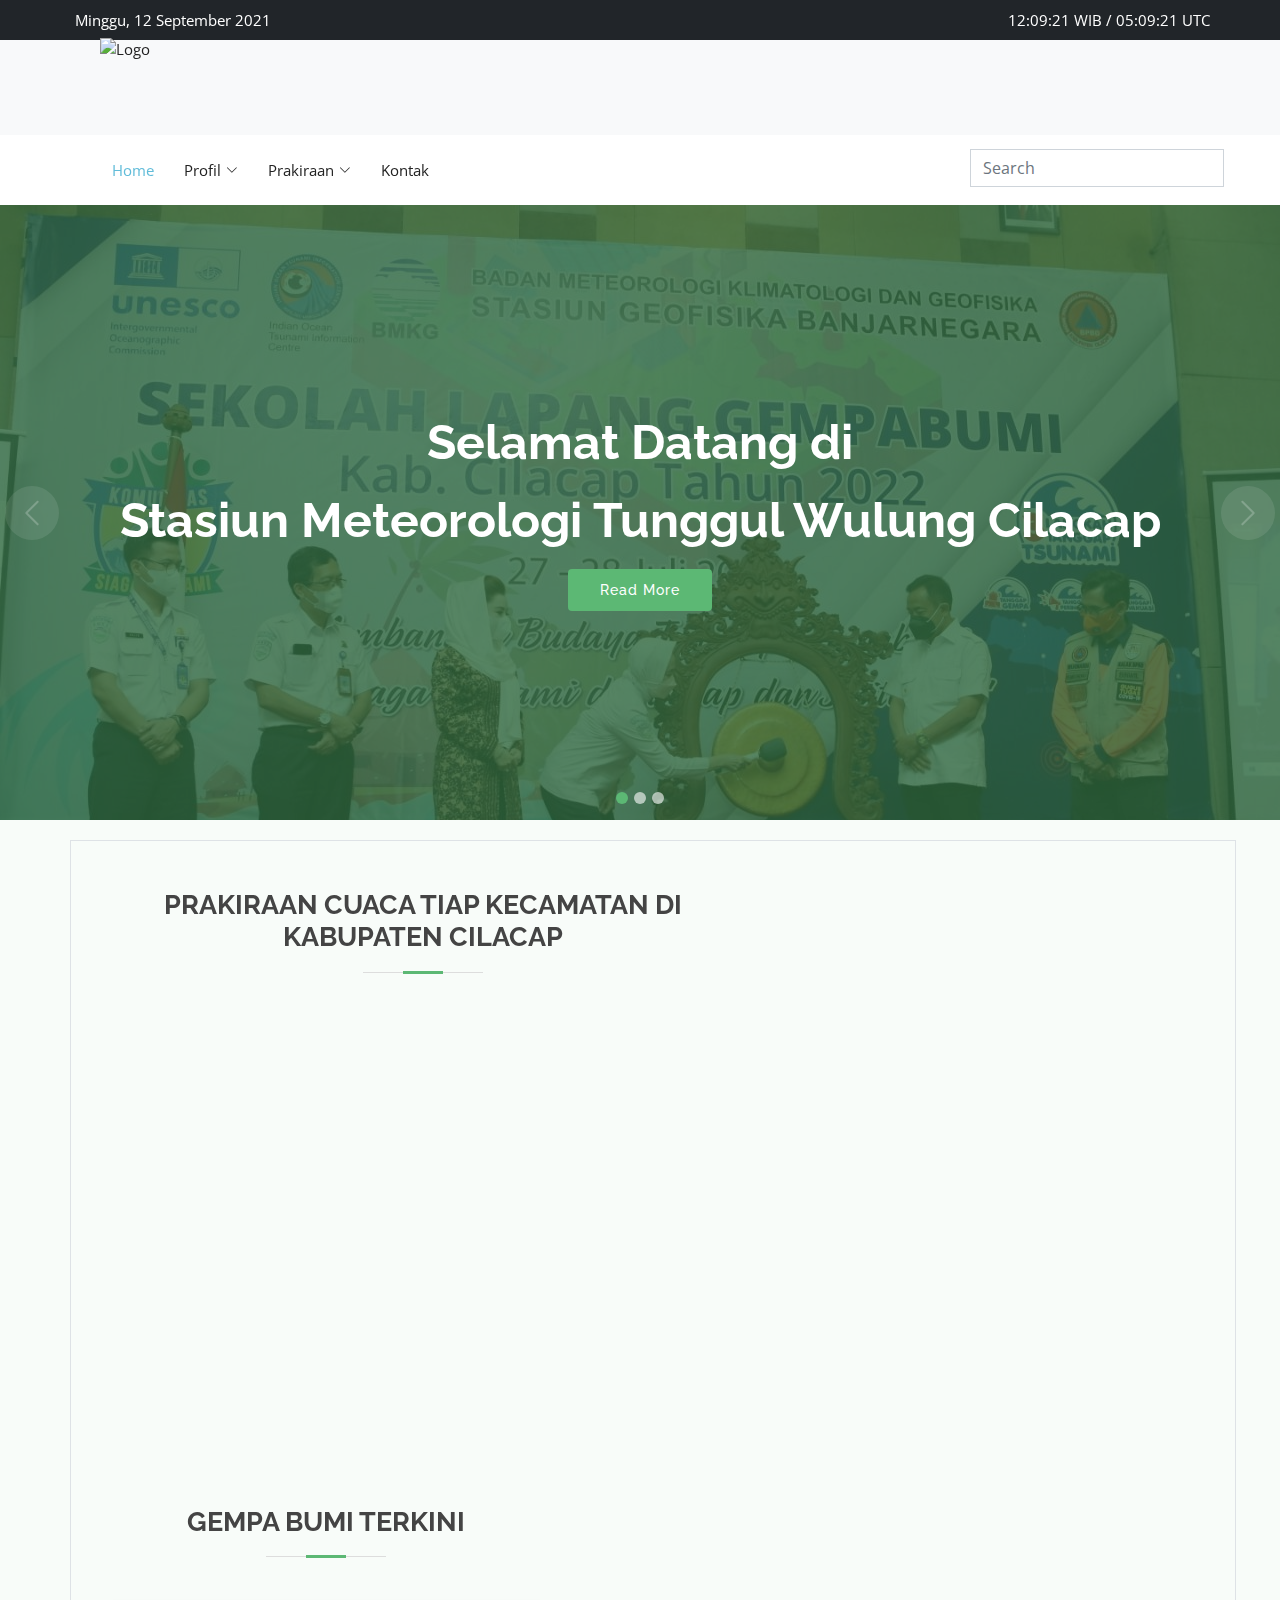
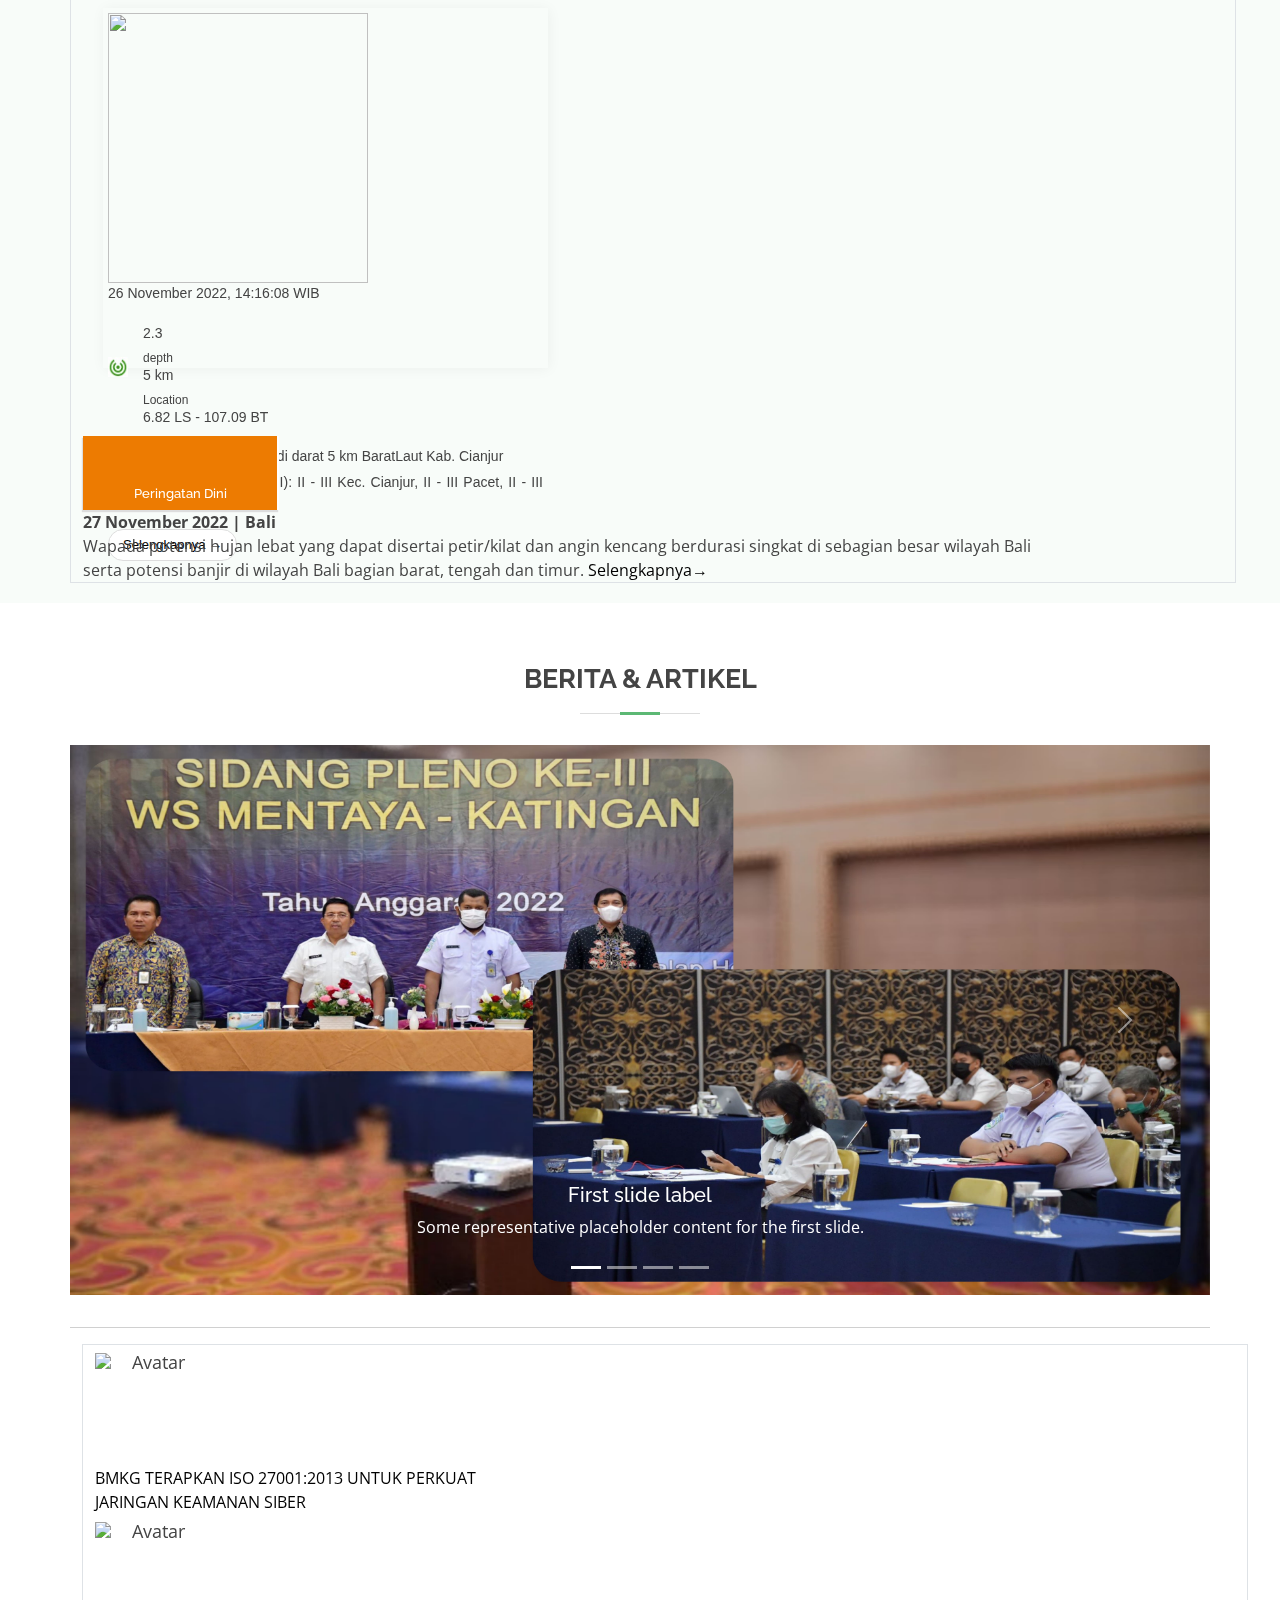
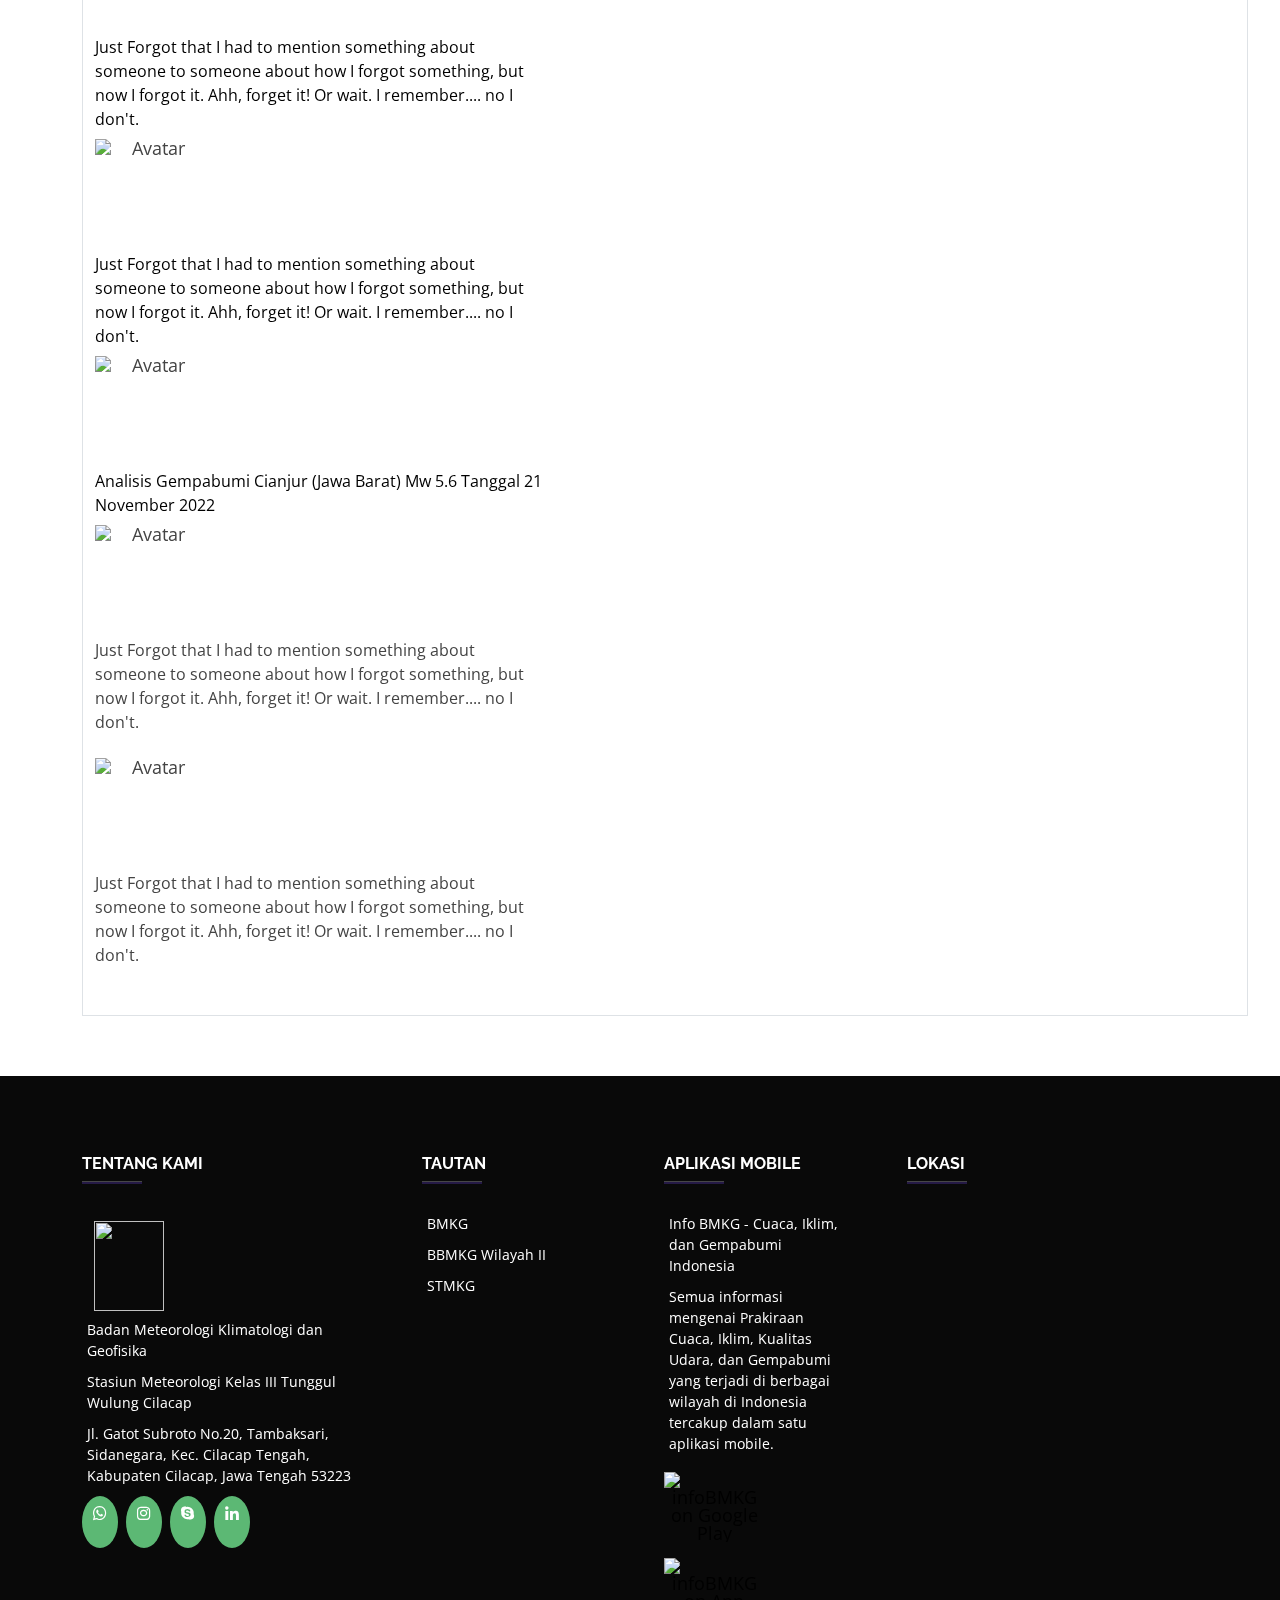
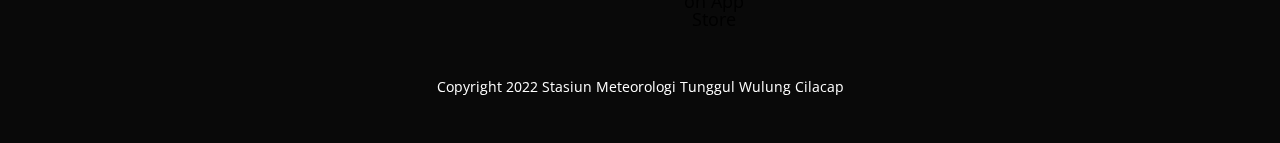
==== commit f7ba6ba0: "+ hal error" ====
--- a/index.html
+++ b/index.html
@@ -10,9 +10,9 @@
   <meta content="" name="keywords">
 
   <!-- Favicons -->
-  <link rel="shortcut icon" href="assets/img/bmkg.ico">
-  <link href="assets/img/apple-touch-icon.png" rel="apple-touch-icon">
-
+  <link href="img/bmkg_revamp.png" rel="icon">
+  <link href="img/bmkg_revamp.png" rel="apple-touch-icon">
+  
   <!-- Google Fonts -->
   <link href="https://fonts.googleapis.com/css?family=Open+Sans:300,300i,400,400i,600,600i,700,700i|Raleway:300,300i,400,400i,500,500i,600,600i,700,700i|Poppins:300,300i,400,400i,500,500i,600,600i,700,700i" rel="stylesheet">
 
@@ -22,15 +22,10 @@
   <link href="assets/vendor/bootstrap-icons/bootstrap-icons.css" rel="stylesheet">
   <link href="assets/vendor/boxicons/css/boxicons.min.css" rel="stylesheet">
   <link href="assets/vendor/glightbox/css/glightbox.min.css" rel="stylesheet">
-  <link
-  rel="stylesheet"
-  href="https://cdn.jsdelivr.net/npm/swiper@8/swiper-bundle.min.css"
-/>
+  <link href="assets/vendor/swiper/swiper-bundle.min.css" rel="stylesheet">
+  <link href="assets/css/card.gempaterkini.css" rel="stylesheet">
 
   <!-- Template Main CSS File -->
-  <link href="assets/css/card.gempaterkini.css" rel="stylesheet">
-  <link href="assets/css/prakicu-card.css" rel="stylesheet">
-  <link href="assets/css/loader.css" rel="stylesheet">
   <link href="assets/css/style.css" rel="stylesheet">
 
   <!-- =======================================================
@@ -43,21 +38,38 @@
 
 <body>
 
-<!-- ======= Top Bar/Wadah Jam ======= -->
+  <!-- ======= Top Bar/Wadah Jam ======= -->
   <section id="topbar" class="d-flex align-items-center text-white bg-dark">
     <div class="container d-flex justify-content-center justify-content-md-between">
-      <div class="contact-info d-flex align-items-center date-txt"> </div>
-      <div class="contact-info d-flex align-items-center date-txt-m mx-3"> </div>
-      <div class="social-links clock-txt"></div>
+      <div class="contact-info d-flex align-items-center">
+        <i class="bi bi-date-fill date-icon"></i> Minggu, 12 September 2021 
+      </div>
+      <div class="social-links d-none d-md-block">
+        <i class="bi bi-closk-fill clock-icon"></i> 12:09:21 WIB / 05:09:21 UTC
+      </div>
     </div>
   </section>
+
+ <!---
+  <section id="header2" class="d-flex align-items-center text-white bg-dark">
+    <div class="container-fluid d-flex justify-content-center justify-content-sm-between">
+      <div class="container-sm d-flex align-items-center">
+        <a href="/home"><img src="/C:/Users/acer/Documents/project1/Green/img/bg_header.png" width=50% max-height=30px class="img-responsive"></a>
+      </div>
+    </div>
+  </section>
+  <!-- ======= Logo 
+  /*<section id="topbar" class="d-flex align-items-center">
+    <div class="container justify-content-center justify-content-md-between">
+    <img src="C:/Users/acer/Documents/project1/Green/img/bg_header.png" class="img-fluid"  width="500" height="524">
+  </div>
+  </section> --->
   <nav class="navbar bg-light">
   <div class="container d-flex justify-content-center justify-content-sm-between">
-    <div class="container-sm d-flex align-items-center">
+    <div class="container-sm d-flex align-items-center"></div>
       <a class="navbar-brand" href="index.html">
-        <img src="assets/img/bg_header2.png" alt="Logo" width="100%" height="100" class="d-inline-block align-text-top banner">
+        <img src="C:/Users/acer/Documents/project1/Green/img/bg_header2.png" alt="Logo" width="100%" height="100" class="d-inline-block align-text-top">
       </a>
-    </div>
     </div>
   </div>
 </nav>
@@ -93,9 +105,8 @@
       </nav><!-- .navbar -->
       <!--- Searchbar-->
       <div class="position-relative">
-        <form class="d-flex" role="search">
-          <input class="form-control me-2" type="search" placeholder="Search" aria-label="Search">
-          <button class="btn btn-outline-success" type="submit">Search</button>
+        <form role="search">
+          <input class="form-control" type="search" placeholder="Search" aria-label="Search">
         </form>
       </div>
       <!--- Searchbar-->
@@ -161,49 +172,65 @@
     <section id="featured-services" class="featured-services section-bg" >
       <div class="container" >
         <main class="container border">
-          <div class="row" style="padding: 10px;">
-                  <div class="col-lg-7 col-md-12 mb-3">
+          <div class="row">
+                  <div class="col-md-7 py-5">
                     <div class="section-title">
-                      <h2>Prakiraan Cuaca Kecamatan Di Kabupaten Cilacap</h2>
+                      <h2>Prakiraan Cuaca Tiap Kecamatan Di Kabupaten Cilacap</h2>
                     </div>
-                      <div class="swiper">
-                        <div class="swiper-wrapper" id="forecast-slider" style="">
-                          <!-- Slides Prakicu-->
-                          <div class="swiper-slide card-forecast">
-                            <div class="lds-ellipsis"><div></div><div></div><div></div><div></div></div>
-                            <div class="f-link"><a href="#">Selengkapnya</a></div>
+                      <div class="icon-box">
+                        <div class="adaada">
+                          <iframe src="http://www.meteoalor.id/rrr.php" scrolling="no" frameborder="no" style="border:0px solid black; height: 360px;
+                          right: 0px; width: 105%;"> </iframe>
+                        </div>
+                      </div>
+                    </div>
+                    <!--------gempaaa-------------->
+                    <div class="col-md-5 py-5" style="text-align: justify;">
+                      <div class="section-title">
+                        <h2>Gempa Bumi Terkini</h2>
+                      </div>
+                        <div class="icon-box">
+                          <div class="eight columns m-bot-5" >
+                            <div class="card-gempa">
+                              <div class="row">
+                                <div class="col-md-6 col-6">
+                                  <a href="https://ews.bmkg.go.id/tews/data/20221126141608.mmi.jpg" class="fancybox img-hover-v1" rel="gallery1" title="Gempabumi Terkini">
+                                  <img class="img-responsive" src="https://ews.bmkg.go.id/tews/data/20221126141608.mmi.jpg" alt="" width="260" height="270">
+                                  </a>
+                                </div>
+                                    <div class="col-md-6 col-6 gempabumi-detail no-padding">
+                                      <ul class="list-unstyled">
+                                        <li><span class="waktu">26 November 2022, 14:16:08 WIB</li>
+                                        <li><span class="ic magnitud"></span>2.3</li>
+                                        <li><span class="ic kedalaman"></span>5 km</li>
+                                        <li><span class="ic koordinat"></span>6.82 LS - 107.09 BT</li>
+                                        <li><span class="ic lokasi"></span>Pusat gempa berada di darat 5 km BaratLaut Kab. Cianjur</li>
+                                        <li><span class="ic dirasakan"></span>Dirasakan (Skala MMI): II - III Kec. Cianjur, II - III Pacet, II - III Cugenang</li>
+                                        <li><a class="more" href="gempabumi-dirasakan.html">Selengkapnya →</a></li>
+                                      </ul>
+                                    </div>
+                              </div>
+                                  <ul class="list-unstyled gempabumi-detail no-bot">
+                                    <li><span class="ic lokasi"></span>Pusat gempa berada di darat 5 km BaratLaut Kab. Cianjur</li>
+                                    <li><span class="ic dirasakan"></span>Dirasakan (Skala MMI): II - III Kec. Cianjur, II - III Pacet, II - III Cugenang</li>
+                                    <li><a class="more" href="gempabumi-dirasakan.html">Selengkapnya →</a></li>
+                                  </ul>
+                            </div>
                           </div>
                         </div>
-                        <!-- If we need navigation buttons -->
-                        <div class="swiper-button-prev"></div>
-                        <div class="swiper-button-next"></div>
-                        <div class="swiper-pagination"></div>
-                      </div>
-                    </div>
-                    <!--------gempaaa-------------->
-                    <div class="col-lg-5 col-md-12" style="text-align: justify;">
-                      <div class="section-title">
-                        <h2>Informasi Gempa Bumi Terkini</h2>
-                      </div>
-                      <div class="card-gempa">
-                        <div class="lds-ellipsis"><div></div><div></div><div></div><div></div></div>
-                      </div>
                       </div>
                       <!--------gempaaa-------------->
                       <div class="peringatan-dini-home owl-carousel-v1 md-margin-bottom-20">
-                        <div class="clearfix row">
+                        <div class="clearfix">
                           <div class="peringatan-dini-home-head col-md-2 no-padding">
                           <h4><span></span>Peringatan Dini</h4>
                           </div>
-                          <div class="peringatan-dini-home-bg col-md-10">
-                              <div class="owl-peringatan-dini">
-                                <strong>27 November 2022 | Bali</strong>
-                                <p>Wapada potensi hujan lebat yang dapat 
-                                  disertai petir/kilat dan angin kencang berdurasi singkat di sebagian besar wilayah Bali serta potensi banjir 
-                                  di wilayah Bali bagian barat, tengah dan timur.<a class='moree'> Selengkapnya&rarr;</a></p>
+                            <div class="peringatan-dini-home-bg col-md-10">
+                              <div class="owl-peringatan-dini"><div><strong>27 November 2022 | Bali</strong>Wapada potensi hujan lebat yang dapat 
+                                disertai petir/kilat dan angin kencang berdurasi singkat di sebagian besar wilayah Bali serta potensi banjir 
+                                di wilayah Bali bagian barat, tengah dan timur.<a class='moree'> Selengkapnya&rarr;</a> </div>
                               </div>
-                          </div>
-                          </div>
+                            </div>
                         </div>
                       </div>
             </div>
@@ -220,7 +247,7 @@
           <h2>Berita & Artikel</h2>
         </div>
 
-        <div id="carouselExampleCaptions" class="carousel slide mb-0" data-bs-ride="true">
+        <div id="carouselExampleCaptions" class="carousel slide" data-bs-ride="true">
           <div class="carousel-indicators">
             <button type="button" data-bs-target="#carouselExampleCaptions" data-bs-slide-to="0" class="active width="100%" height="100%"" aria-current="true" aria-label="Slide 1"></button>
             <button type="button" data-bs-target="#carouselExampleCaptions" data-bs-slide-to="1" aria-label="Slide 2"></button>
@@ -269,108 +296,107 @@
         </div>
         <hr style="border-width:0;color:rgb(255, 255, 255);background-color:rgb(255, 255, 255)">
 
-  <div class="container border p-3">
-    <div class="row">
-      <div class="col-lg-6 order-1 order-lg-2">
-        <h6 class="mb-0"><b>Artikel</b></h6>
         <hr>
-        <!----artikel 1-->
+
+  <div class="container">
+      <main class="container border">
         <div class="row">
-          <div class="col-sm-3">
-            <div class="well">
-             <img src="img/artikel1.png" class="thumbnail" height="55" width="55" alt="Avatar">
-            </div>
-          </div>
-          <div class="col-sm-9">
-            <div class="well">
-              <a href="artikel1.html"><h6><b>BMKG : Harap Tenang, Intensitas Gempa Susulan di Cianjur Terus Melandai</b></h6></a>
-              <p>Just Forgot that I had to mention something about someone to someone about how </p>
-            </div>
-          </div>
-        </div>
-        <!----artikel 2-->
-        <div class="row">
-          <div class="col-sm-3">
-            <div class="well">
-             <img src="img/artikel1.png" class="thumbnail" height="55" width="55" alt="Avatar">
-            </div>
-          </div>
-          <div class="col-sm-9">
-            <div class="well">
-              <h6><b>BMKG : Harap Tenang, Intensitas Gempa Susulan di Cianjur Terus Melandai</b></h6>
-              <p>Just Forgot that I had to mention something about someone to someone about how </p>
-            </div>
-          </div>
-        </div>
-        <!----artikel 3-->
-        <div class="row">
-          <div class="col-sm-3">
-            <div class="well">
-             <img src="img/artikel1.png" class="thumbnail" alt="Avatar">
-            </div>
-          </div>
-          <div class="col-sm-9">
-            <div class="well">
-              <h6><b>BMKG : Harap Tenang, Intensitas Gempa Susulan di Cianjur Terus Melandai</b></h6>
-              <p>Just Forgot that I had to mention something about someone to someone about how </p>
-            </div>
-          </div>
-        </div>
-        <!--end artikel -->
-      </div>
-      <div class="col-lg-6 pt-4 pt-lg-0 order-2 order-lg-1 content">
-        <h6 class="mb-0"><b>Berita</b></h6>
-        <hr>
-        <!----berita 1-->
-        <div class="row">
-          <div class="col-sm-3">
-            <div class="well">
-             <img src="img/berita1.jpg" class="thumbnail" height="55" width="55" alt="Avatar">
-            </div>
-          </div>
-          <div class="col-sm-9">
-            <div class="well">
-              <a href="berita1.html">
-              <h6><b>BMKG : Harap Tenang, Intensitas Gempa Susulan di Cianjur Terus Melandai</b></h6>
-              </a>
-              <p>Just Forgot that I had to mention something about someone to someone about how </p>
-            </div>
-          </div>
-        </div>
-        <!----berita 2-->
-        <div class="row">
-          <div class="col-sm-3">
-            <div class="well">
-             <img src="img/berita1.jpg" class="thumbnail" height="55" width="55" alt="Avatar">
-            </div>
-          </div>
-          <div class="col-sm-9">
-            <div class="well">
-              <h6><b>BMKG : Harap Tenang, Intensitas Gempa Susulan di Cianjur Terus Melandai</b></h6>
-              <p>Just Forgot that I had to mention something about someone to someone about how </p>
-            </div>
-          </div>
-        </div>
-        <!----berita 3-->
-        <div class="row">
-          <div class="col-sm-3">
-            <div class="well">
-             <img src="img/berita1.jpg" class="thumbnail" alt="Avatar">
-            </div>
-          </div>
-          <div class="col-sm-9">
-            <div class="well">
-              <h6><b>BMKG : Harap Tenang, Intensitas Gempa Susulan di Cianjur Terus Melandai</b></h6>
-              <p>Just Forgot that I had to mention something about someone to someone about how </p>
-            </div>
-          </div>
-        </div>
-      </div>
-    </div>
+          <div class="col-lg-6 order-1 order-lg-2">
+            
+            <!----artikel 1-->
+            <div class="row">
+              <div class="col-sm-3">
+                <div class="well">
+                 <img src="C:/Users/acer/Documents/project1/Green/img/artikel1.png" class="thumbnail" height="55" width="55" alt="Avatar">
+                </div>
+              </div>
+              <div class="col-sm-9">
+                <div class="well">
+                  <a href="artikel1.html">Analisis Gempabumi Cianjur (Jawa Barat) Mw 5.6 Tanggal 21 November 2022
+                  </a>
+                </div>
+              </div>
+            </div>
+            <!----artikel 2-->
+            <div class="row">
+              <div class="col-sm-3">
+                <div class="well">
+                 <img src="C:/Users/acer/Documents/project1/Green/img/artikel1.png" class="thumbnail" height="55" width="55" alt="Avatar">
+                </div>
+              </div>
+              <div class="col-sm-9">
+                <div class="well">
+                  <p>Just Forgot that I had to mention something about someone to someone about how I forgot something, but now I forgot it. Ahh, forget it! Or wait. I remember.... no I don't.</p>
+                </div>
+              </div>
+            </div>
+            <!----artikel 3-->
+            <div class="row">
+              <div class="col-sm-3">
+                <div class="well">
+                 <img src="C:/Users/acer/Documents/project1/Green/img/artikel1.png" class="thumbnail" alt="Avatar">
+                </div>
+              </div>
+              <div class="col-sm-9">
+                <div class="well">
+                  <p>Just Forgot that I had to mention something about someone to someone about how I forgot something, but now I forgot it. Ahh, forget it! Or wait. I remember.... no I don't.</p>
+                </div>
+              </div>
+            </div>
+            <!--end artikel -->
+          </div>
+          <div class="col-lg-6 pt-4 pt-lg-0 order-2 order-lg-1 content">
+            <!----berita 1-->
+            <div class="row">
+              <div class="col-sm-3">
+                <div class="well">
+                 <img src="C:/Users/acer/Documents/project1/Green/img/berita1.jpg" class="thumbnail" height="55" width="55" alt="Avatar">
+                </div>
+              </div>
+              <div class="col-sm-9">
+                <div class="well">
+                  <a href="berita1.html">BMKG TERAPKAN ISO 27001:2013 UNTUK PERKUAT JARINGAN KEAMANAN SIBER</a>
+                </div>
+              </div>
+            </div>
+            <!----berita 2-->
+            <div class="row">
+              <div class="col-sm-3">
+                <div class="well">
+                 <img src="C:/Users/acer/Documents/project1/Green/img/berita1.jpg" class="thumbnail" height="55" width="55" alt="Avatar">
+                </div>
+              </div>
+              <div class="col-sm-9">
+                <div class="well">
+                  <a href="berita1.html">Just Forgot that I had to mention something about someone to someone about how I forgot something, but now I forgot it. Ahh, forget it! Or wait. I remember.... no I don't.</a>
+                </div>
+              </div>
+            </div>
+            <!----berita 3-->
+            <div class="row">
+              <div class="col-sm-3">
+                <div class="well">
+                 <img src="C:/Users/acer/Documents/project1/Green/img/berita1.jpg" class="thumbnail" alt="Avatar">
+                </div>
+              </div>
+              <div class="col-sm-9">
+                <div class="well">
+                  <a href="berita1.html">Just Forgot that I had to mention something about someone to someone about how I forgot something, but now I forgot it. Ahh, forget it! Or wait. I remember.... no I don't.</a>
+                </div>
+              </div>
+            </div>
+          </div>
+        </div>
+        <hr style="border-width:0;color:rgb(255, 255, 255);background-color:rgb(255, 255, 255)">
+
+    </main>
   </div>
       </div>
-    </section>
-<!-- End About Us Section -->
+      
+      
+    </section><!-- End berita artikel Section -->
+
+
 </main><!-- End #main -->
 
   <!-- ======= Footer ======= -->
@@ -387,7 +413,7 @@
                   <h6 class="text-uppercase fw-bold">Tentang Kami</h6>
                   <hr class="mb-4 mt-0 d-inline-block mx-auto" style="width: 60px; background-color: #7c4dff; height: 2px"/>
                   <div class="container">
-                  <img class="icon-bmkg" src="/img/icon_bmkg.png" alt="">
+                  <img class="icon-bmkg" src="C:/Users/acer/Documents/project1/Green/img/icon_bmkg.png" alt="">
                   </div>
                     <p>
                       Badan Meteorologi Klimatologi dan Geofisika
@@ -433,10 +459,10 @@
                     <p class="text-white">Semua informasi mengenai Prakiraan Cuaca, Iklim, Kualitas Udara, dan Gempabumi yang terjadi di berbagai wilayah di Indonesia tercakup dalam satu aplikasi mobile.</p>
                       <div class="row">
                         <div class="col-md-6">
-                          <a href="https://play.google.com/store/apps/details?id=com.Info_BMKG" target="_blank"><img class="icon-store" src="/img/playstore.png" alt="infoBMKG on Google Play"></a>
+                          <a href="https://play.google.com/store/apps/details?id=com.Info_BMKG" target="_blank"><img class="icon-store" src="C:/Users/acer/Documents/project1/Green/img/playstore.png" alt="infoBMKG on Google Play"></a>
                         </div>
                           <div class="col-md-6">
-                            <a href="https://itunes.apple.com/id/app/id1114372539?l=id" target="_blank"><img class="icon-store" src="/img/appstore.png" alt="infoBMKG on App Store"></a>
+                            <a href="https://itunes.apple.com/id/app/id1114372539?l=id" target="_blank"><img class="icon-store" src="C:/Users/acer/Documents/project1/Green/img/appstore.png" alt="infoBMKG on App Store"></a>
                           </div>
                       </div>
                 </div>
@@ -462,7 +488,7 @@
 
 <!-- Copyright -->
 <div class="text-center p-3" >
-  Copyright &copy; 2022 Stasiun Meteorologi Tunggul Wulung Cilacap
+  Copyright 2022 Stasiun Meteorologi Tunggul Wulung Cilacap
 </div>
   </footer><!-- End Footer -->
 
@@ -472,13 +498,8 @@
   <script src="assets/vendor/bootstrap/js/bootstrap.bundle.min.js"></script>
   <script src="assets/vendor/glightbox/js/glightbox.min.js"></script>
   <script src="assets/vendor/isotope-layout/isotope.pkgd.min.js"></script>
-  <script src="https://cdn.jsdelivr.net/npm/swiper@8/swiper-bundle.min.js"></script>
+  <script src="assets/vendor/swiper/swiper-bundle.min.js"></script>
   <script src="assets/vendor/php-email-form/validate.js"></script>
-
-  <!-- Get BMKG Data -->
-  <script src="assets/js/jam.js"></script>
-  <script src="assets/js/earthquake.js"></script>
-  <script src="assets/js/weather.js"></script>
 
   <!-- Template Main JS File -->
   <script src="assets/js/main.js"></script>
--- a/assets/css/style.css
+++ b/assets/css/style.css
@@ -23,7 +23,7 @@
 }
 
 a:hover {
-  color: #61bcd9;
+  color: #61BCD9;
   text-decoration: none;
 }
 
@@ -72,26 +72,6 @@
 /*--------------------------------------------------------------
 # Top Bar
 --------------------------------------------------------------*/
-
-@media (max-width: 700px) {
-  .date-txt {
-    display: none !important;
-  }
-  .date-txt-m {
-    display: block;
-    font-size: 12px;
-  }
-  .clock-txt {
-    font-size: 12px;
-  }
-}
-
-@media (min-width: 800px) {
-  .date-txt-m {
-    display: none !important;
-  }
-}
-
 #topbar {
   background: #fbfbfb;
   font-size: 15px;
@@ -131,10 +111,11 @@
   color: #5cb874;
 }
 
+
+
 /*--------------------------------------------------------------
 # Header
 --------------------------------------------------------------*/
-
 #header {
   background: #fff;
   transition: all 0.5s;
@@ -212,13 +193,13 @@
 .navbar a:hover,
 .navbar .active,
 .navbar .active:focus,
-.navbar li:hover > a {
-  color: #61bcd9;
+.navbar li:hover>a {
+  color: #61BCD9;
 }
 
 .navbar .getstarted,
 .navbar .getstarted:focus {
-  color: #61bcd9;
+  color: #61BCD9;
   padding: 8px 25px;
   margin-left: 30px;
   border-radius: 4px;
@@ -229,7 +210,7 @@
 
 .navbar .getstarted:hover,
 .navbar .getstarted:focus:hover {
-  background: #61bcd9;
+  background: #61BCD9;
   color: #fff;
 }
 
@@ -263,11 +244,11 @@
 
 .navbar .dropdown ul a:hover,
 .navbar .dropdown ul .active:hover,
-.navbar .dropdown ul li:hover > a {
-  color: #61bcd9;
-}
-
-.navbar .dropdown:hover > ul {
+.navbar .dropdown ul li:hover>a {
+  color: #61BCD9;
+}
+
+.navbar .dropdown:hover>ul {
   opacity: 1;
   top: 100%;
   visibility: visible;
@@ -279,7 +260,7 @@
   visibility: hidden;
 }
 
-.navbar .dropdown .dropdown:hover > ul {
+.navbar .dropdown .dropdown:hover>ul {
   opacity: 1;
   top: 0;
   left: 100%;
@@ -291,7 +272,7 @@
     left: -90%;
   }
 
-  .navbar .dropdown .dropdown:hover > ul {
+  .navbar .dropdown .dropdown:hover>ul {
     left: -100%;
   }
 }
@@ -299,12 +280,12 @@
 /*** Navbar ***/
 .navbar.sticky-top {
   top: -100px;
-  transition: 0.5s;
+  transition: .5s;
 }
 
 .navbar .navbar-brand,
 .navbar a.btn {
-  height: fit-content;
+  height: 75px;
 }
 
 .navbar .navbar-nav .nav-link {
@@ -332,32 +313,32 @@
 }
 
 @media (max-width: 991.98px) {
-  .navbar .navbar-nav .nav-link {
-    margin-right: 0;
-    padding: 10px 0;
+  .navbar .navbar-nav .nav-link  {
+      margin-right: 0;
+      padding: 10px 0;
   }
 
   .navbar .navbar-nav {
-    border-top: 1px solid #eeeeee;
+      border-top: 1px solid #EEEEEE;
   }
 }
 
 @media (min-width: 992px) {
   .navbar .nav-item .dropdown-menu {
-    display: block;
-    border: none;
-    margin-top: 0;
-    top: 150%;
-    opacity: 0;
-    visibility: hidden;
-    transition: 0.5s;
+      display: block;
+      border: none;
+      margin-top: 0;
+      top: 150%;
+      opacity: 0;
+      visibility: hidden;
+      transition: .5s;
   }
 
   .navbar .nav-item:hover .dropdown-menu {
-    top: 100%;
-    visibility: visible;
-    transition: 0.5s;
-    opacity: 1;
+      top: 100%;
+      visibility: visible;
+      transition: .5s;
+      opacity: 1;
   }
 }
 /**
@@ -381,10 +362,6 @@
     display: block;
   }
 
-  .banner {
-    width: 100%;
-    height: auto;
-  }
   .navbar ul {
     display: none;
   }
@@ -430,8 +407,8 @@
 
 .navbar-mobile a:hover,
 .navbar-mobile .active,
-.navbar-mobile li:hover > a {
-  color: #61bcd9;
+.navbar-mobile li:hover>a {
+  color: #61BCD9;
 }
 
 .navbar-mobile .getstarted,
@@ -465,11 +442,11 @@
 
 .navbar-mobile .dropdown ul a:hover,
 .navbar-mobile .dropdown ul .active:hover,
-.navbar-mobile .dropdown ul li:hover > a {
-  color: #61bcd9;
-}
-
-.navbar-mobile .dropdown > .dropdown-active {
+.navbar-mobile .dropdown ul li:hover>a {
+  color: #61BCD9;
+}
+
+.navbar-mobile .dropdown>.dropdown-active {
   display: block;
 }
 
@@ -634,6 +611,7 @@
 }
 
 @media (min-width: 1024px) {
+
   #hero .carousel-control-prev,
   #hero .carousel-control-next {
     width: 5%;
@@ -702,14 +680,6 @@
 /*--------------------------------------------------------------
 # Featured Services
 --------------------------------------------------------------*/
-.item-layanan > .icon-box {
-  min-width: 350px;
-}
-@media (max-width: 800px) {
-  .item-layanan > .icon-box {
-    width: 100%;
-  }
-}
 .featured-services {
   padding: 20px 0;
 }
@@ -719,12 +689,7 @@
 }
 
 .featured-services .icon-box-bg {
-  background-image: linear-gradient(
-    0deg,
-    #222222 0%,
-    #2f2f2f 50%,
-    #222222 100%
-  );
+  background-image: linear-gradient(0deg, #222222 0%, #2f2f2f 50%, #222222 100%);
 }
 
 .featured-services .icon {
@@ -821,7 +786,7 @@
 }
 
 .gempabumi-detail .lokasi {
-  background-image: url(../img/gempabumi/pusat.jpg);
+  background-image: url(../img/gempabumi/pusat.jpg;
   font-size: 14px;
   padding-top: 0;
   background-size: 18px 18px;
@@ -970,6 +935,10 @@
   content: "depth";
 }
 
+.gempabumi-detail .koordinat {
+  background-image: url(../img/gempabumi/lokasi.jpg);
+}
+
 .gempabumi-detail .koordinat:before {
   content: "Lokasi";
   font-size: 12px;
@@ -1142,6 +1111,14 @@
   .warning-gempa .nobot3 {
     display: none;
   }
+}
+
+.card-gempa {
+  padding: 5px;
+  height: 350px;
+  box-shadow: 1px 1px 13px 0px rgba(0, 0, 0, 0.05);
+  -webkit-box-shadow: 1px 1px 13px 0px rgba(0, 0, 0, 0.05);
+  -moz-box-shadow: 1px 1px 13px 0px rgba(0, 0, 0, 0.05);
 }
 
 /*---gempa bumi--*/
@@ -1186,40 +1163,15 @@
   .peringatan-dini-home-bg {
     border: none;
   }
-  .peringatan-dini-home > .clearfix {
-    display: flex;
-    flex-direction: column;
-  }
-  .peringatan-dini-home-head {
-    margin-bottom: 5px;
-    display: block;
-  }
-  .owl-peringatan-dini {
-    padding: 5px;
-  }
-}
-
-@media (max-width: 868px) {
-  .peringatan-dini-home-head,
-  .peringatan-dini-home-bg {
-    width: 100%;
-  }
 }
 
 /* Peringatan Dini */
-.peringatan-dini-home .clearfix {
-  display: inline-flex;
-  flex-direction: row;
-}
 .peringatan-dini-home-head {
   background: #ed7b01;
   border-right: 2px solid #fff;
   height: 100%;
   overflow: hidden;
   box-shadow: #ddd -1px 2px 1px;
-  min-height: 130px;
-  min-width: 130px;
-  padding: 20px;
 }
 .peringatan-dini-home h4 {
   font-size: 13px;
@@ -1236,19 +1188,12 @@
   display: block;
   height: 40px;
 }
-.peringatan-dini-home-bg {
-  padding: 5px;
-  background-color: #ed7b01;
-}
+
 .peringatan-dini-home-bg strong {
   display: block;
 }
-.owl-peringatan-dini {
-  background-color: #ed7b01;
-}
-.owl-peringatan-dini p {
-  color: #fff;
-}
+
+
 
 /*--------------------------------------------------------------
 ALERT
@@ -1261,14 +1206,13 @@
 }
 @media (max-width: 576px) {
   .alert {
-    margin-top: 0;
-    height: 100%;
+    margin-top: 0; height: 100%;
   }
 }
 @media (max-width: 991px) {
   .alert {
-    padding: 17px 0;
-    margin-bottom: 0;
+    padding: 17px 0;   margin-bottom: 0; 
+  
   }
 }
 .alert h3 {
@@ -1299,23 +1243,24 @@
   border: 2px solid #ff7f5d;
 }
 
-.card-carousel-cuaca p {
-  color: white;
-}
-
-.card-carousel-cuaca h2 {
-  color: white;
+
+.card-carousel-cuaca p{
+  color:white
+}
+
+.card-carousel-cuaca h2{
+  color:white
 }
 /*-----perdin-----/
 /*--------------------------------------------------------------
 # berita & artikel
 --------------------------------------------------------------*/
 .about .carousel2 {
-  carousel-control-color: white;
-  carousel-control-width: 15%;
-  carousel-control-opacity: 0.5;
-  carousel-control-hover-opacity: 0.9;
-  carousel-control-transition: opacity 0.15s ease;
+  carousel-control-color:           $white;
+carousel-control-width:             15%;
+carousel-control-opacity:           .5;
+carousel-control-hover-opacity:     .9;
+carousel-control-transition:        opacity .15s ease;
 }
 .tales {
   width: 100%;
@@ -1785,10 +1730,7 @@
   position: relative;
 }
 
-.portfolio-details
-  .portfolio-details-slider
-  .swiper-pagination
-  .swiper-pagination-bullet {
+.portfolio-details .portfolio-details-slider .swiper-pagination .swiper-pagination-bullet {
   width: 12px;
   height: 12px;
   background-color: #fff;
@@ -1796,10 +1738,7 @@
   border: 1px solid #5cb874;
 }
 
-.portfolio-details
-  .portfolio-details-slider
-  .swiper-pagination
-  .swiper-pagination-bullet-active {
+.portfolio-details .portfolio-details-slider .swiper-pagination .swiper-pagination-bullet-active {
   background-color: #5cb874;
 }
 
@@ -1822,7 +1761,7 @@
   font-size: 15px;
 }
 
-.portfolio-details .portfolio-info ul li + li {
+.portfolio-details .portfolio-info ul li+li {
   margin-top: 10px;
 }
 
@@ -1988,7 +1927,7 @@
   font-weight: 600;
 }
 
-.contact .php-email-form .error-message br + br {
+.contact .php-email-form .error-message br+br {
   margin-top: 25px;
 }
 
@@ -2042,7 +1981,7 @@
   padding: 10px 12px;
 }
 
-.contact .php-email-form button[type="submit"] {
+.contact .php-email-form button[type=submit] {
   background: #5cb874;
   border: 0;
   padding: 10px 24px;
@@ -2051,7 +1990,7 @@
   border-radius: 4px;
 }
 
-.contact .php-email-form button[type="submit"]:hover {
+.contact .php-email-form button[type=submit]:hover {
   background: #6ec083;
 }
 
@@ -2104,11 +2043,11 @@
   font-size: 14px;
 }
 
-.breadcrumbs ol li + li {
+.breadcrumbs ol li+li {
   padding-left: 10px;
 }
 
-.breadcrumbs ol li + li::before {
+.breadcrumbs ol li+li::before {
   display: inline-block;
   padding-right: 10px;
   color: #3c3c3c;
@@ -2238,15 +2177,15 @@
 /* image thumbnail */
 .thumb {
   display: block;
-  width: 100%;
-  margin: 0;
+width: 100%;
+margin: 0;
 }
 
 /* Style to article Author */
 .by-author {
-  font-style: italic;
-  line-height: 1.3;
-  color: #aab6aa;
+font-style: italic;
+line-height: 1.3;
+color: #aab6aa;
 }
 
 /* Main Article [Module]
@@ -2255,29 +2194,29 @@
 * have a image and a text title.
 */
 .featured-article {
-  width: 482px;
-  height: 350px;
-  position: relative;
-  margin-bottom: 1em;
+width: 482px;
+height: 350px;
+position: relative;
+margin-bottom: 1em;
 }
 
 .featured-article .block-title {
-  /* Position & Box Model */
-  position: absolute;
-  bottom: 0;
-  left: 0;
-  z-index: 1;
-  /* background */
-  background: rgba(0, 0, 0, 0.7);
-  /* Width/Height */
-  padding: 0.5em;
-  width: 100%;
-  /* Text color */
-  color: #fff;
+/* Position & Box Model */
+position: absolute;
+bottom: 0;
+left: 0;
+z-index: 1;
+/* background */
+background: rgba(0,0,0,0.7);
+/* Width/Height */
+padding: .5em;
+width: 100%;
+/* Text color */
+color: #fff;
 }
 
 .featured-article .block-title h2 {
-  margin: 0;
+margin: 0;
 }
 
 /* Featured Articles List [BS3]
@@ -2286,10 +2225,204 @@
 */
 
 .main-list {
-  padding-left: 0.5em;
+padding-left: .5em;
 }
 
 .main-list .media {
-  padding-bottom: 1.1em;
-  border-bottom: 1px solid #e8e8e8;
-}
+padding-bottom: 1.1em;
+border-bottom: 1px solid #e8e8e8;
+}
+/* error page-------- */
+$gb: #F2EEE8;
+$wh: #FFFFFF;
+$dark: #383A41;
+$red: #EB6D6D;
+$blue: #5E7FDC;
+
+$break: 400px;
+
+html, body {
+	margin: 0;
+	padding: 0;
+	width: 100%;
+	min-height: 100vh;
+	background-color: $gb;
+	font-family: 'Open Sans';
+}
+
+*, *:before, *:after {
+	box-sizing: content-box;
+	transform: translate3d(0, 0, 0);
+}
+
+.face {
+	width: 300px;
+	height: 300px;
+	border: 4px solid $dark;
+	border-radius: 10px;
+	background-color: $wh;
+	margin: 0 auto;
+	margin-top: 100px;
+	
+	@media screen and (max-width: $break) {
+		margin-top: 40px;
+    	transform: scale(.8);
+  	}
+	
+	.band {
+		width: 350px;
+		height: 27px;
+		border: 4px solid $dark;
+		border-radius: 5px;
+		margin-left: -25px;
+		margin-top: 50px;
+		
+		.red {
+			height: calc(100% / 3);
+			width: 100%;
+			background-color: $red;
+		}
+		
+		.white {
+			height: calc(100% / 3);
+			width: 100%;
+			background-color: $wh;
+		}
+		
+		.blue {
+			height: calc(100% / 3);
+			width: 100%;
+			background-color: $blue;
+		}
+		
+		&:before {
+			content: "";
+			display: inline-block;
+			height: 27px;
+			width: 30px;
+			background-color: rgba($wh,0.3);
+			position: absolute;	
+			z-index: 999;
+		}
+		
+		&:after {
+			content: "";
+			display: inline-block;
+			height: 27px;
+			width: 30px;
+			background-color: rgba($dark,0.3);
+			position: absolute;	
+			z-index: 999;
+			right: 0;
+			margin-top: -27px;
+		}
+	}
+	
+	.eyes {
+		width: 128px;
+		margin: 0 auto;
+		margin-top: 40px;
+		
+		&:before {
+			content: "";
+			display: inline-block;
+			width: 30px;
+			height: 15px;
+			border: 7px solid $dark;
+			margin-right: 20px; 
+			border-top-left-radius: 22px;
+    		border-top-right-radius: 22px;
+			border-bottom: 0;
+		}
+		
+		&:after {
+			content: "";
+			display: inline-block;
+			width: 30px;
+			height: 15px;
+			border: 7px solid $dark;
+			margin-left: 20px;
+			border-top-left-radius: 22px;
+    		border-top-right-radius: 22px;
+			border-bottom: 0;
+		}
+	}
+	
+	.dimples {
+		width: 180px;
+		margin: 0 auto;
+		margin-top: 15px;
+		
+		&:before {
+			content: "";
+			display: inline-block;
+			width: 10px;
+			height: 10px;
+			margin-right: 80px; 
+			border-radius: 50%;
+			background-color: rgba($red,0.4);
+		}
+		
+		&:after {
+			content: "";
+			display: inline-block;
+			width: 10px;
+			height: 10px;
+			margin-left: 80px;
+			border-radius: 50%;
+			background-color: rgba($red,0.4);
+		}
+	}
+	
+	.mouth {
+		width: 40px;
+		height: 5px;
+		border-radius: 5px;
+		background-color: $dark;
+		margin: 0 auto;
+		margin-top: 25px;
+	}
+}
+
+h1 {
+	font-weight: 800;
+	color: $dark;
+	text-align: center;
+	font-size: 2.5em;
+	padding-top: 20px;
+	
+	@media screen and (max-width: $break) {
+		padding-left: 20px;
+		padding-right: 20px;
+		font-size: 2em;
+  	}
+}
+
+.btn {
+	font-family: "Open Sans";
+	font-weight: 400;
+	padding: 20px;
+	background-color: rgba($blue,1.0);
+	color: white;
+	width: 320px;
+	margin: 0 auto;
+	text-align: center;
+	font-size: 1.2em;
+	border-radius: 5px;
+	cursor: pointer; 
+	margin-top: 80px;
+	margin-bottom: 50px;
+	transition: all .2s linear;
+	
+	@media screen and (max-width: $break) {
+		margin: 0 auto;
+		margin-top: 60px;
+		margin-bottom: 50px;
+    	width: 200px;
+  	}
+	
+	&:hover {
+		background-color: rgba($blue,0.8);
+		transition: all .2s linear;
+	}
+}
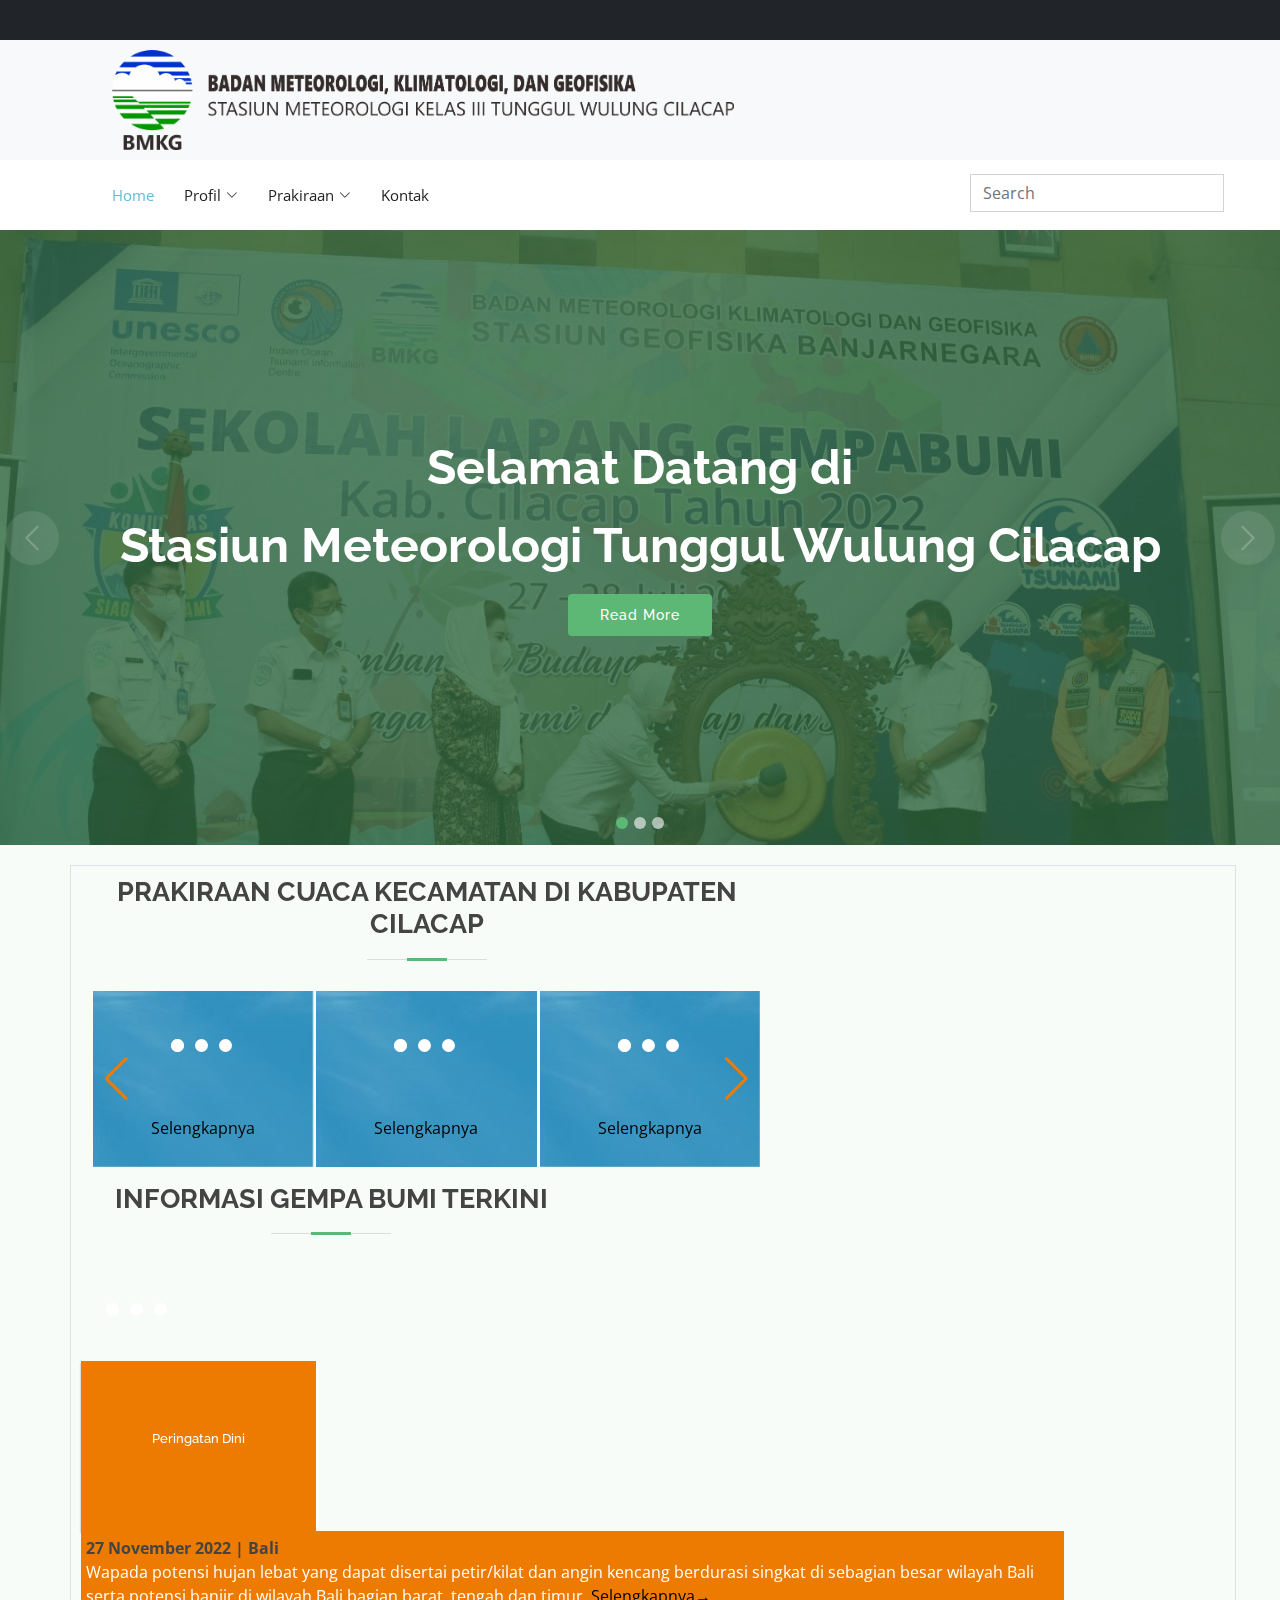
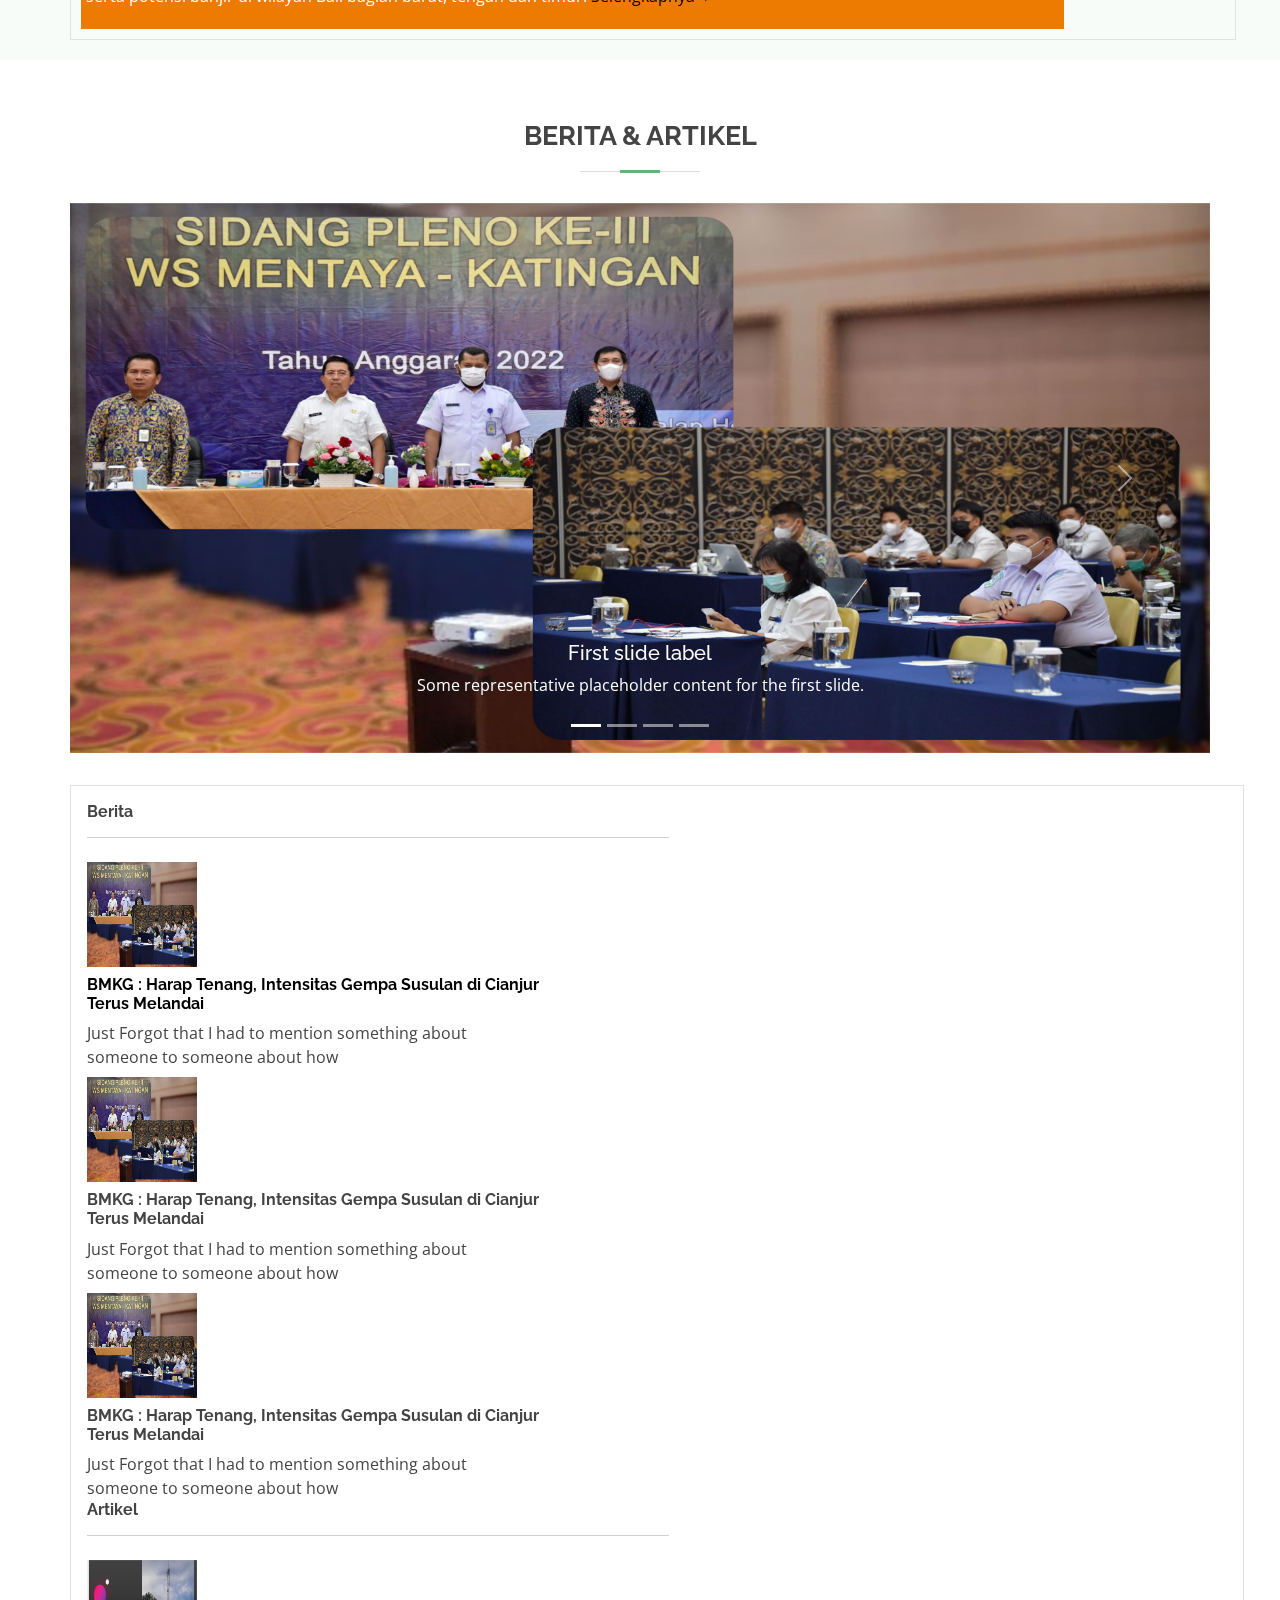
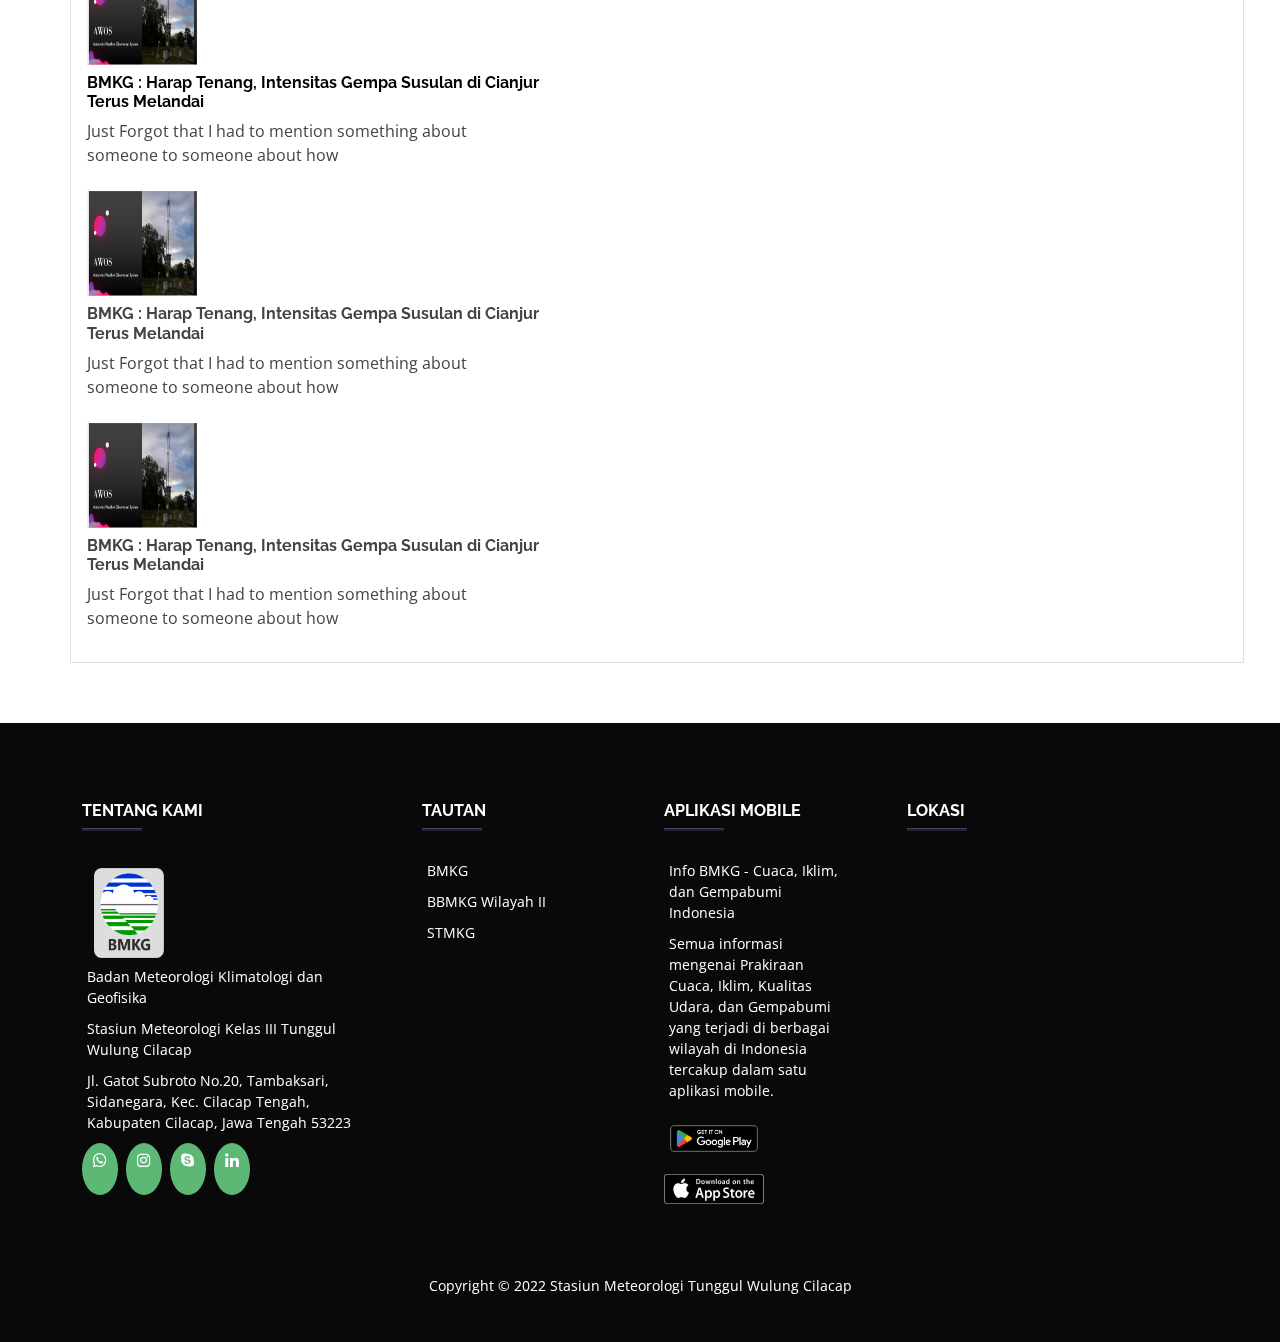
==== commit 37c6a242: "+ hal error" ====
--- a/index.html
+++ b/index.html
@@ -22,10 +22,15 @@
   <link href="assets/vendor/bootstrap-icons/bootstrap-icons.css" rel="stylesheet">
   <link href="assets/vendor/boxicons/css/boxicons.min.css" rel="stylesheet">
   <link href="assets/vendor/glightbox/css/glightbox.min.css" rel="stylesheet">
-  <link href="assets/vendor/swiper/swiper-bundle.min.css" rel="stylesheet">
+  <link
+  rel="stylesheet"
+  href="https://cdn.jsdelivr.net/npm/swiper@8/swiper-bundle.min.css"
+/>
+
+  <!-- Template Main CSS File -->
   <link href="assets/css/card.gempaterkini.css" rel="stylesheet">
-
-  <!-- Template Main CSS File -->
+  <link href="assets/css/prakicu-card.css" rel="stylesheet">
+  <link href="assets/css/loader.css" rel="stylesheet">
   <link href="assets/css/style.css" rel="stylesheet">
 
   <!-- =======================================================
@@ -38,38 +43,21 @@
 
 <body>
 
-  <!-- ======= Top Bar/Wadah Jam ======= -->
+<!-- ======= Top Bar/Wadah Jam ======= -->
   <section id="topbar" class="d-flex align-items-center text-white bg-dark">
     <div class="container d-flex justify-content-center justify-content-md-between">
-      <div class="contact-info d-flex align-items-center">
-        <i class="bi bi-date-fill date-icon"></i> Minggu, 12 September 2021 
-      </div>
-      <div class="social-links d-none d-md-block">
-        <i class="bi bi-closk-fill clock-icon"></i> 12:09:21 WIB / 05:09:21 UTC
-      </div>
+      <div class="contact-info d-flex align-items-center date-txt"> </div>
+      <div class="contact-info d-flex align-items-center date-txt-m mx-3"> </div>
+      <div class="social-links clock-txt"></div>
     </div>
   </section>
-
- <!---
-  <section id="header2" class="d-flex align-items-center text-white bg-dark">
-    <div class="container-fluid d-flex justify-content-center justify-content-sm-between">
-      <div class="container-sm d-flex align-items-center">
-        <a href="/home"><img src="/C:/Users/acer/Documents/project1/Green/img/bg_header.png" width=50% max-height=30px class="img-responsive"></a>
-      </div>
-    </div>
-  </section>
-  <!-- ======= Logo 
-  /*<section id="topbar" class="d-flex align-items-center">
-    <div class="container justify-content-center justify-content-md-between">
-    <img src="C:/Users/acer/Documents/project1/Green/img/bg_header.png" class="img-fluid"  width="500" height="524">
-  </div>
-  </section> --->
   <nav class="navbar bg-light">
   <div class="container d-flex justify-content-center justify-content-sm-between">
-    <div class="container-sm d-flex align-items-center"></div>
+    <div class="container-sm d-flex align-items-center">
       <a class="navbar-brand" href="index.html">
-        <img src="C:/Users/acer/Documents/project1/Green/img/bg_header2.png" alt="Logo" width="100%" height="100" class="d-inline-block align-text-top">
+        <img src="assets/img/bg_header2.png" alt="Logo" width="100%" height="100" class="d-inline-block align-text-top banner">
       </a>
+    </div>
     </div>
   </div>
 </nav>
@@ -172,65 +160,49 @@
     <section id="featured-services" class="featured-services section-bg" >
       <div class="container" >
         <main class="container border">
-          <div class="row">
-                  <div class="col-md-7 py-5">
+          <div class="row" style="padding: 10px;">
+                  <div class="col-lg-7 col-md-12 mb-3">
                     <div class="section-title">
-                      <h2>Prakiraan Cuaca Tiap Kecamatan Di Kabupaten Cilacap</h2>
+                      <h2>Prakiraan Cuaca Kecamatan Di Kabupaten Cilacap</h2>
                     </div>
-                      <div class="icon-box">
-                        <div class="adaada">
-                          <iframe src="http://www.meteoalor.id/rrr.php" scrolling="no" frameborder="no" style="border:0px solid black; height: 360px;
-                          right: 0px; width: 105%;"> </iframe>
+                      <div class="swiper">
+                        <div class="swiper-wrapper" id="forecast-slider" style="">
+                          <!-- Slides Prakicu-->
+                          <div class="swiper-slide card-forecast">
+                            <div class="lds-ellipsis"><div></div><div></div><div></div><div></div></div>
+                            <div class="f-link"><a href="#">Selengkapnya</a></div>
+                          </div>
                         </div>
+                        <!-- If we need navigation buttons -->
+                        <div class="swiper-button-prev"></div>
+                        <div class="swiper-button-next"></div>
+                        <div class="swiper-pagination"></div>
                       </div>
                     </div>
                     <!--------gempaaa-------------->
-                    <div class="col-md-5 py-5" style="text-align: justify;">
+                    <div class="col-lg-5 col-md-12" style="text-align: justify;">
                       <div class="section-title">
-                        <h2>Gempa Bumi Terkini</h2>
-                      </div>
-                        <div class="icon-box">
-                          <div class="eight columns m-bot-5" >
-                            <div class="card-gempa">
-                              <div class="row">
-                                <div class="col-md-6 col-6">
-                                  <a href="https://ews.bmkg.go.id/tews/data/20221126141608.mmi.jpg" class="fancybox img-hover-v1" rel="gallery1" title="Gempabumi Terkini">
-                                  <img class="img-responsive" src="https://ews.bmkg.go.id/tews/data/20221126141608.mmi.jpg" alt="" width="260" height="270">
-                                  </a>
-                                </div>
-                                    <div class="col-md-6 col-6 gempabumi-detail no-padding">
-                                      <ul class="list-unstyled">
-                                        <li><span class="waktu">26 November 2022, 14:16:08 WIB</li>
-                                        <li><span class="ic magnitud"></span>2.3</li>
-                                        <li><span class="ic kedalaman"></span>5 km</li>
-                                        <li><span class="ic koordinat"></span>6.82 LS - 107.09 BT</li>
-                                        <li><span class="ic lokasi"></span>Pusat gempa berada di darat 5 km BaratLaut Kab. Cianjur</li>
-                                        <li><span class="ic dirasakan"></span>Dirasakan (Skala MMI): II - III Kec. Cianjur, II - III Pacet, II - III Cugenang</li>
-                                        <li><a class="more" href="gempabumi-dirasakan.html">Selengkapnya →</a></li>
-                                      </ul>
-                                    </div>
-                              </div>
-                                  <ul class="list-unstyled gempabumi-detail no-bot">
-                                    <li><span class="ic lokasi"></span>Pusat gempa berada di darat 5 km BaratLaut Kab. Cianjur</li>
-                                    <li><span class="ic dirasakan"></span>Dirasakan (Skala MMI): II - III Kec. Cianjur, II - III Pacet, II - III Cugenang</li>
-                                    <li><a class="more" href="gempabumi-dirasakan.html">Selengkapnya →</a></li>
-                                  </ul>
-                            </div>
-                          </div>
-                        </div>
+                        <h2>Informasi Gempa Bumi Terkini</h2>
+                      </div>
+                      <div class="card-gempa">
+                        <div class="lds-ellipsis"><div></div><div></div><div></div><div></div></div>
+                      </div>
                       </div>
                       <!--------gempaaa-------------->
                       <div class="peringatan-dini-home owl-carousel-v1 md-margin-bottom-20">
-                        <div class="clearfix">
+                        <div class="clearfix row">
                           <div class="peringatan-dini-home-head col-md-2 no-padding">
                           <h4><span></span>Peringatan Dini</h4>
                           </div>
-                            <div class="peringatan-dini-home-bg col-md-10">
-                              <div class="owl-peringatan-dini"><div><strong>27 November 2022 | Bali</strong>Wapada potensi hujan lebat yang dapat 
-                                disertai petir/kilat dan angin kencang berdurasi singkat di sebagian besar wilayah Bali serta potensi banjir 
-                                di wilayah Bali bagian barat, tengah dan timur.<a class='moree'> Selengkapnya&rarr;</a> </div>
+                          <div class="peringatan-dini-home-bg col-md-10">
+                              <div class="owl-peringatan-dini">
+                                <strong>27 November 2022 | Bali</strong>
+                                <p>Wapada potensi hujan lebat yang dapat 
+                                  disertai petir/kilat dan angin kencang berdurasi singkat di sebagian besar wilayah Bali serta potensi banjir 
+                                  di wilayah Bali bagian barat, tengah dan timur.<a class='moree'> Selengkapnya&rarr;</a></p>
                               </div>
-                            </div>
+                          </div>
+                          </div>
                         </div>
                       </div>
             </div>
@@ -247,7 +219,7 @@
           <h2>Berita & Artikel</h2>
         </div>
 
-        <div id="carouselExampleCaptions" class="carousel slide" data-bs-ride="true">
+        <div id="carouselExampleCaptions" class="carousel slide mb-0" data-bs-ride="true">
           <div class="carousel-indicators">
             <button type="button" data-bs-target="#carouselExampleCaptions" data-bs-slide-to="0" class="active width="100%" height="100%"" aria-current="true" aria-label="Slide 1"></button>
             <button type="button" data-bs-target="#carouselExampleCaptions" data-bs-slide-to="1" aria-label="Slide 2"></button>
@@ -296,107 +268,108 @@
         </div>
         <hr style="border-width:0;color:rgb(255, 255, 255);background-color:rgb(255, 255, 255)">
 
+  <div class="container border p-3">
+    <div class="row">
+      <div class="col-lg-6 order-1 order-lg-2">
+        <h6 class="mb-0"><b>Artikel</b></h6>
         <hr>
-
-  <div class="container">
-      <main class="container border">
-        <div class="row">
-          <div class="col-lg-6 order-1 order-lg-2">
-            
-            <!----artikel 1-->
-            <div class="row">
-              <div class="col-sm-3">
-                <div class="well">
-                 <img src="C:/Users/acer/Documents/project1/Green/img/artikel1.png" class="thumbnail" height="55" width="55" alt="Avatar">
-                </div>
-              </div>
-              <div class="col-sm-9">
-                <div class="well">
-                  <a href="artikel1.html">Analisis Gempabumi Cianjur (Jawa Barat) Mw 5.6 Tanggal 21 November 2022
-                  </a>
-                </div>
-              </div>
-            </div>
-            <!----artikel 2-->
-            <div class="row">
-              <div class="col-sm-3">
-                <div class="well">
-                 <img src="C:/Users/acer/Documents/project1/Green/img/artikel1.png" class="thumbnail" height="55" width="55" alt="Avatar">
-                </div>
-              </div>
-              <div class="col-sm-9">
-                <div class="well">
-                  <p>Just Forgot that I had to mention something about someone to someone about how I forgot something, but now I forgot it. Ahh, forget it! Or wait. I remember.... no I don't.</p>
-                </div>
-              </div>
-            </div>
-            <!----artikel 3-->
-            <div class="row">
-              <div class="col-sm-3">
-                <div class="well">
-                 <img src="C:/Users/acer/Documents/project1/Green/img/artikel1.png" class="thumbnail" alt="Avatar">
-                </div>
-              </div>
-              <div class="col-sm-9">
-                <div class="well">
-                  <p>Just Forgot that I had to mention something about someone to someone about how I forgot something, but now I forgot it. Ahh, forget it! Or wait. I remember.... no I don't.</p>
-                </div>
-              </div>
-            </div>
-            <!--end artikel -->
-          </div>
-          <div class="col-lg-6 pt-4 pt-lg-0 order-2 order-lg-1 content">
-            <!----berita 1-->
-            <div class="row">
-              <div class="col-sm-3">
-                <div class="well">
-                 <img src="C:/Users/acer/Documents/project1/Green/img/berita1.jpg" class="thumbnail" height="55" width="55" alt="Avatar">
-                </div>
-              </div>
-              <div class="col-sm-9">
-                <div class="well">
-                  <a href="berita1.html">BMKG TERAPKAN ISO 27001:2013 UNTUK PERKUAT JARINGAN KEAMANAN SIBER</a>
-                </div>
-              </div>
-            </div>
-            <!----berita 2-->
-            <div class="row">
-              <div class="col-sm-3">
-                <div class="well">
-                 <img src="C:/Users/acer/Documents/project1/Green/img/berita1.jpg" class="thumbnail" height="55" width="55" alt="Avatar">
-                </div>
-              </div>
-              <div class="col-sm-9">
-                <div class="well">
-                  <a href="berita1.html">Just Forgot that I had to mention something about someone to someone about how I forgot something, but now I forgot it. Ahh, forget it! Or wait. I remember.... no I don't.</a>
-                </div>
-              </div>
-            </div>
-            <!----berita 3-->
-            <div class="row">
-              <div class="col-sm-3">
-                <div class="well">
-                 <img src="C:/Users/acer/Documents/project1/Green/img/berita1.jpg" class="thumbnail" alt="Avatar">
-                </div>
-              </div>
-              <div class="col-sm-9">
-                <div class="well">
-                  <a href="berita1.html">Just Forgot that I had to mention something about someone to someone about how I forgot something, but now I forgot it. Ahh, forget it! Or wait. I remember.... no I don't.</a>
-                </div>
-              </div>
-            </div>
-          </div>
-        </div>
-        <hr style="border-width:0;color:rgb(255, 255, 255);background-color:rgb(255, 255, 255)">
-
-    </main>
+        <!----artikel 1-->
+        <div class="row">
+          <div class="col-sm-3">
+            <div class="well">
+             <img src="img/artikel1.png" class="thumbnail" height="55" width="55" alt="Avatar">
+            </div>
+          </div>
+          <div class="col-sm-9">
+            <div class="well">
+              <a href="artikel1.html"><h6><b>BMKG : Harap Tenang, Intensitas Gempa Susulan di Cianjur Terus Melandai</b></h6></a>
+              <p>Just Forgot that I had to mention something about someone to someone about how </p>
+            </div>
+          </div>
+        </div>
+        <!----artikel 2-->
+        <div class="row">
+          <div class="col-sm-3">
+            <div class="well">
+             <img src="img/artikel1.png" class="thumbnail" height="55" width="55" alt="Avatar">
+            </div>
+          </div>
+          <div class="col-sm-9">
+            <div class="well">
+              <h6><b>BMKG : Harap Tenang, Intensitas Gempa Susulan di Cianjur Terus Melandai</b></h6>
+              <p>Just Forgot that I had to mention something about someone to someone about how </p>
+            </div>
+          </div>
+        </div>
+        <!----artikel 3-->
+        <div class="row">
+          <div class="col-sm-3">
+            <div class="well">
+             <img src="img/artikel1.png" class="thumbnail" alt="Avatar">
+            </div>
+          </div>
+          <div class="col-sm-9">
+            <div class="well">
+              <h6><b>BMKG : Harap Tenang, Intensitas Gempa Susulan di Cianjur Terus Melandai</b></h6>
+              <p>Just Forgot that I had to mention something about someone to someone about how </p>
+            </div>
+          </div>
+        </div>
+        <!--end artikel -->
+      </div>
+      <div class="col-lg-6 pt-4 pt-lg-0 order-2 order-lg-1 content">
+        <h6 class="mb-0"><b>Berita</b></h6>
+        <hr>
+        <!----berita 1-->
+        <div class="row">
+          <div class="col-sm-3">
+            <div class="well">
+             <img src="img/berita1.jpg" class="thumbnail" height="55" width="55" alt="Avatar">
+            </div>
+          </div>
+          <div class="col-sm-9">
+            <div class="well">
+              <a href="berita1.html">
+              <h6><b>BMKG : Harap Tenang, Intensitas Gempa Susulan di Cianjur Terus Melandai</b></h6>
+              </a>
+              <p>Just Forgot that I had to mention something about someone to someone about how </p>
+            </div>
+          </div>
+        </div>
+        <!----berita 2-->
+        <div class="row">
+          <div class="col-sm-3">
+            <div class="well">
+             <img src="img/berita1.jpg" class="thumbnail" height="55" width="55" alt="Avatar">
+            </div>
+          </div>
+          <div class="col-sm-9">
+            <div class="well">
+              <h6><b>BMKG : Harap Tenang, Intensitas Gempa Susulan di Cianjur Terus Melandai</b></h6>
+              <p>Just Forgot that I had to mention something about someone to someone about how </p>
+            </div>
+          </div>
+        </div>
+        <!----berita 3-->
+        <div class="row">
+          <div class="col-sm-3">
+            <div class="well">
+             <img src="img/berita1.jpg" class="thumbnail" alt="Avatar">
+            </div>
+          </div>
+          <div class="col-sm-9">
+            <div class="well">
+              <h6><b>BMKG : Harap Tenang, Intensitas Gempa Susulan di Cianjur Terus Melandai</b></h6>
+              <p>Just Forgot that I had to mention something about someone to someone about how </p>
+            </div>
+          </div>
+        </div>
+      </div>
+    </div>
   </div>
       </div>
-      
-      
-    </section><!-- End berita artikel Section -->
-
-
+    </section>
+<!-- End About Us Section -->
 </main><!-- End #main -->
 
   <!-- ======= Footer ======= -->
@@ -413,7 +386,7 @@
                   <h6 class="text-uppercase fw-bold">Tentang Kami</h6>
                   <hr class="mb-4 mt-0 d-inline-block mx-auto" style="width: 60px; background-color: #7c4dff; height: 2px"/>
                   <div class="container">
-                  <img class="icon-bmkg" src="C:/Users/acer/Documents/project1/Green/img/icon_bmkg.png" alt="">
+                  <img class="icon-bmkg" src="/img/icon_bmkg.png" alt="">
                   </div>
                     <p>
                       Badan Meteorologi Klimatologi dan Geofisika
@@ -459,10 +432,10 @@
                     <p class="text-white">Semua informasi mengenai Prakiraan Cuaca, Iklim, Kualitas Udara, dan Gempabumi yang terjadi di berbagai wilayah di Indonesia tercakup dalam satu aplikasi mobile.</p>
                       <div class="row">
                         <div class="col-md-6">
-                          <a href="https://play.google.com/store/apps/details?id=com.Info_BMKG" target="_blank"><img class="icon-store" src="C:/Users/acer/Documents/project1/Green/img/playstore.png" alt="infoBMKG on Google Play"></a>
+                          <a href="https://play.google.com/store/apps/details?id=com.Info_BMKG" target="_blank"><img class="icon-store" src="/img/playstore.png" alt="infoBMKG on Google Play"></a>
                         </div>
                           <div class="col-md-6">
-                            <a href="https://itunes.apple.com/id/app/id1114372539?l=id" target="_blank"><img class="icon-store" src="C:/Users/acer/Documents/project1/Green/img/appstore.png" alt="infoBMKG on App Store"></a>
+                            <a href="https://itunes.apple.com/id/app/id1114372539?l=id" target="_blank"><img class="icon-store" src="/img/appstore.png" alt="infoBMKG on App Store"></a>
                           </div>
                       </div>
                 </div>
@@ -488,7 +461,7 @@
 
 <!-- Copyright -->
 <div class="text-center p-3" >
-  Copyright 2022 Stasiun Meteorologi Tunggul Wulung Cilacap
+  Copyright &copy; 2022 Stasiun Meteorologi Tunggul Wulung Cilacap
 </div>
   </footer><!-- End Footer -->
 
@@ -498,8 +471,13 @@
   <script src="assets/vendor/bootstrap/js/bootstrap.bundle.min.js"></script>
   <script src="assets/vendor/glightbox/js/glightbox.min.js"></script>
   <script src="assets/vendor/isotope-layout/isotope.pkgd.min.js"></script>
-  <script src="assets/vendor/swiper/swiper-bundle.min.js"></script>
+  <script src="https://cdn.jsdelivr.net/npm/swiper@8/swiper-bundle.min.js"></script>
   <script src="assets/vendor/php-email-form/validate.js"></script>
+
+  <!-- Get BMKG Data -->
+  <script src="assets/js/jam.js"></script>
+  <script src="assets/js/earthquake.js"></script>
+  <script src="assets/js/weather.js"></script>
 
   <!-- Template Main JS File -->
   <script src="assets/js/main.js"></script>
--- a/assets/css/prakicu-card.css
+++ b/assets/css/prakicu-card.css
@@ -0,0 +1,33 @@
+.card-forecast {
+  background-color: teal;
+  background-image: url(../img/w-forecast-bg.jpg);
+  background-position: center;
+  width: fit-content;
+  padding: 15px 0px;
+  min-width: 200px;
+  color: #ffffff;
+  text-align: center;
+  line-height: 3rem;
+  transition: 0.5s;
+}
+
+.card-forecast > a {
+  color: #ffffff;
+}
+
+.card-forecast > a:hover {
+  color: #ffffff;
+}
+
+.card-forecast .f-loc {
+  font-size: 1.2rem;
+}
+
+.card-forecast .f-temp {
+  font-size: 2.5rem;
+}
+
+.swiper-button-prev,
+.swiper-button-next {
+  color: #ed7b01;
+}
--- a/assets/css/loader.css
+++ b/assets/css/loader.css
@@ -0,0 +1,55 @@
+.lds-ellipsis {
+  display: inline-block;
+  position: relative;
+  width: 80px;
+  height: 80px;
+}
+.lds-ellipsis div {
+  position: absolute;
+  top: 33px;
+  width: 13px;
+  height: 13px;
+  border-radius: 50%;
+  background: #fff;
+  animation-timing-function: cubic-bezier(0, 1, 1, 0);
+}
+.lds-ellipsis div:nth-child(1) {
+  left: 8px;
+  animation: lds-ellipsis1 0.6s infinite;
+}
+.lds-ellipsis div:nth-child(2) {
+  left: 8px;
+  animation: lds-ellipsis2 0.6s infinite;
+}
+.lds-ellipsis div:nth-child(3) {
+  left: 32px;
+  animation: lds-ellipsis2 0.6s infinite;
+}
+.lds-ellipsis div:nth-child(4) {
+  left: 56px;
+  animation: lds-ellipsis3 0.6s infinite;
+}
+@keyframes lds-ellipsis1 {
+  0% {
+    transform: scale(0);
+  }
+  100% {
+    transform: scale(1);
+  }
+}
+@keyframes lds-ellipsis3 {
+  0% {
+    transform: scale(1);
+  }
+  100% {
+    transform: scale(0);
+  }
+}
+@keyframes lds-ellipsis2 {
+  0% {
+    transform: translate(0, 0);
+  }
+  100% {
+    transform: translate(24px, 0);
+  }
+}
--- a/assets/css/style.css
+++ b/assets/css/style.css
@@ -23,7 +23,7 @@
 }
 
 a:hover {
-  color: #61BCD9;
+  color: #61bcd9;
   text-decoration: none;
 }
 
@@ -72,6 +72,26 @@
 /*--------------------------------------------------------------
 # Top Bar
 --------------------------------------------------------------*/
+
+@media (max-width: 700px) {
+  .date-txt {
+    display: none !important;
+  }
+  .date-txt-m {
+    display: block;
+    font-size: 12px;
+  }
+  .clock-txt {
+    font-size: 12px;
+  }
+}
+
+@media (min-width: 800px) {
+  .date-txt-m {
+    display: none !important;
+  }
+}
+
 #topbar {
   background: #fbfbfb;
   font-size: 15px;
@@ -111,11 +131,10 @@
   color: #5cb874;
 }
 
-
-
 /*--------------------------------------------------------------
 # Header
 --------------------------------------------------------------*/
+
 #header {
   background: #fff;
   transition: all 0.5s;
@@ -193,13 +212,13 @@
 .navbar a:hover,
 .navbar .active,
 .navbar .active:focus,
-.navbar li:hover>a {
-  color: #61BCD9;
+.navbar li:hover > a {
+  color: #61bcd9;
 }
 
 .navbar .getstarted,
 .navbar .getstarted:focus {
-  color: #61BCD9;
+  color: #61bcd9;
   padding: 8px 25px;
   margin-left: 30px;
   border-radius: 4px;
@@ -210,7 +229,7 @@
 
 .navbar .getstarted:hover,
 .navbar .getstarted:focus:hover {
-  background: #61BCD9;
+  background: #61bcd9;
   color: #fff;
 }
 
@@ -244,11 +263,11 @@
 
 .navbar .dropdown ul a:hover,
 .navbar .dropdown ul .active:hover,
-.navbar .dropdown ul li:hover>a {
-  color: #61BCD9;
-}
-
-.navbar .dropdown:hover>ul {
+.navbar .dropdown ul li:hover > a {
+  color: #61bcd9;
+}
+
+.navbar .dropdown:hover > ul {
   opacity: 1;
   top: 100%;
   visibility: visible;
@@ -260,7 +279,7 @@
   visibility: hidden;
 }
 
-.navbar .dropdown .dropdown:hover>ul {
+.navbar .dropdown .dropdown:hover > ul {
   opacity: 1;
   top: 0;
   left: 100%;
@@ -272,7 +291,7 @@
     left: -90%;
   }
 
-  .navbar .dropdown .dropdown:hover>ul {
+  .navbar .dropdown .dropdown:hover > ul {
     left: -100%;
   }
 }
@@ -280,12 +299,12 @@
 /*** Navbar ***/
 .navbar.sticky-top {
   top: -100px;
-  transition: .5s;
+  transition: 0.5s;
 }
 
 .navbar .navbar-brand,
 .navbar a.btn {
-  height: 75px;
+  height: fit-content;
 }
 
 .navbar .navbar-nav .nav-link {
@@ -313,32 +332,32 @@
 }
 
 @media (max-width: 991.98px) {
-  .navbar .navbar-nav .nav-link  {
-      margin-right: 0;
-      padding: 10px 0;
+  .navbar .navbar-nav .nav-link {
+    margin-right: 0;
+    padding: 10px 0;
   }
 
   .navbar .navbar-nav {
-      border-top: 1px solid #EEEEEE;
+    border-top: 1px solid #eeeeee;
   }
 }
 
 @media (min-width: 992px) {
   .navbar .nav-item .dropdown-menu {
-      display: block;
-      border: none;
-      margin-top: 0;
-      top: 150%;
-      opacity: 0;
-      visibility: hidden;
-      transition: .5s;
+    display: block;
+    border: none;
+    margin-top: 0;
+    top: 150%;
+    opacity: 0;
+    visibility: hidden;
+    transition: 0.5s;
   }
 
   .navbar .nav-item:hover .dropdown-menu {
-      top: 100%;
-      visibility: visible;
-      transition: .5s;
-      opacity: 1;
+    top: 100%;
+    visibility: visible;
+    transition: 0.5s;
+    opacity: 1;
   }
 }
 /**
@@ -362,6 +381,10 @@
     display: block;
   }
 
+  .banner {
+    width: 100%;
+    height: auto;
+  }
   .navbar ul {
     display: none;
   }
@@ -407,8 +430,8 @@
 
 .navbar-mobile a:hover,
 .navbar-mobile .active,
-.navbar-mobile li:hover>a {
-  color: #61BCD9;
+.navbar-mobile li:hover > a {
+  color: #61bcd9;
 }
 
 .navbar-mobile .getstarted,
@@ -442,11 +465,11 @@
 
 .navbar-mobile .dropdown ul a:hover,
 .navbar-mobile .dropdown ul .active:hover,
-.navbar-mobile .dropdown ul li:hover>a {
-  color: #61BCD9;
-}
-
-.navbar-mobile .dropdown>.dropdown-active {
+.navbar-mobile .dropdown ul li:hover > a {
+  color: #61bcd9;
+}
+
+.navbar-mobile .dropdown > .dropdown-active {
   display: block;
 }
 
@@ -611,7 +634,6 @@
 }
 
 @media (min-width: 1024px) {
-
   #hero .carousel-control-prev,
   #hero .carousel-control-next {
     width: 5%;
@@ -680,6 +702,14 @@
 /*--------------------------------------------------------------
 # Featured Services
 --------------------------------------------------------------*/
+.item-layanan > .icon-box {
+  min-width: 350px;
+}
+@media (max-width: 800px) {
+  .item-layanan > .icon-box {
+    width: 100%;
+  }
+}
 .featured-services {
   padding: 20px 0;
 }
@@ -689,7 +719,12 @@
 }
 
 .featured-services .icon-box-bg {
-  background-image: linear-gradient(0deg, #222222 0%, #2f2f2f 50%, #222222 100%);
+  background-image: linear-gradient(
+    0deg,
+    #222222 0%,
+    #2f2f2f 50%,
+    #222222 100%
+  );
 }
 
 .featured-services .icon {
@@ -786,7 +821,7 @@
 }
 
 .gempabumi-detail .lokasi {
-  background-image: url(../img/gempabumi/pusat.jpg;
+  background-image: url(../img/gempabumi/pusat.jpg);
   font-size: 14px;
   padding-top: 0;
   background-size: 18px 18px;
@@ -935,10 +970,6 @@
   content: "depth";
 }
 
-.gempabumi-detail .koordinat {
-  background-image: url(../img/gempabumi/lokasi.jpg);
-}
-
 .gempabumi-detail .koordinat:before {
   content: "Lokasi";
   font-size: 12px;
@@ -1111,14 +1142,6 @@
   .warning-gempa .nobot3 {
     display: none;
   }
-}
-
-.card-gempa {
-  padding: 5px;
-  height: 350px;
-  box-shadow: 1px 1px 13px 0px rgba(0, 0, 0, 0.05);
-  -webkit-box-shadow: 1px 1px 13px 0px rgba(0, 0, 0, 0.05);
-  -moz-box-shadow: 1px 1px 13px 0px rgba(0, 0, 0, 0.05);
 }
 
 /*---gempa bumi--*/
@@ -1163,15 +1186,40 @@
   .peringatan-dini-home-bg {
     border: none;
   }
+  .peringatan-dini-home > .clearfix {
+    display: flex;
+    flex-direction: column;
+  }
+  .peringatan-dini-home-head {
+    margin-bottom: 5px;
+    display: block;
+  }
+  .owl-peringatan-dini {
+    padding: 5px;
+  }
+}
+
+@media (max-width: 868px) {
+  .peringatan-dini-home-head,
+  .peringatan-dini-home-bg {
+    width: 100%;
+  }
 }
 
 /* Peringatan Dini */
+.peringatan-dini-home .clearfix {
+  display: inline-flex;
+  flex-direction: row;
+}
 .peringatan-dini-home-head {
   background: #ed7b01;
   border-right: 2px solid #fff;
   height: 100%;
   overflow: hidden;
   box-shadow: #ddd -1px 2px 1px;
+  min-height: 130px;
+  min-width: 130px;
+  padding: 20px;
 }
 .peringatan-dini-home h4 {
   font-size: 13px;
@@ -1188,12 +1236,19 @@
   display: block;
   height: 40px;
 }
-
+.peringatan-dini-home-bg {
+  padding: 5px;
+  background-color: #ed7b01;
+}
 .peringatan-dini-home-bg strong {
   display: block;
 }
-
-
+.owl-peringatan-dini {
+  background-color: #ed7b01;
+}
+.owl-peringatan-dini p {
+  color: #fff;
+}
 
 /*--------------------------------------------------------------
 ALERT
@@ -1206,13 +1261,14 @@
 }
 @media (max-width: 576px) {
   .alert {
-    margin-top: 0; height: 100%;
+    margin-top: 0;
+    height: 100%;
   }
 }
 @media (max-width: 991px) {
   .alert {
-    padding: 17px 0;   margin-bottom: 0; 
-  
+    padding: 17px 0;
+    margin-bottom: 0;
   }
 }
 .alert h3 {
@@ -1243,24 +1299,23 @@
   border: 2px solid #ff7f5d;
 }
 
-
-.card-carousel-cuaca p{
-  color:white
-}
-
-.card-carousel-cuaca h2{
-  color:white
+.card-carousel-cuaca p {
+  color: white;
+}
+
+.card-carousel-cuaca h2 {
+  color: white;
 }
 /*-----perdin-----/
 /*--------------------------------------------------------------
 # berita & artikel
 --------------------------------------------------------------*/
 .about .carousel2 {
-  carousel-control-color:           $white;
-carousel-control-width:             15%;
-carousel-control-opacity:           .5;
-carousel-control-hover-opacity:     .9;
-carousel-control-transition:        opacity .15s ease;
+  carousel-control-color: white;
+  carousel-control-width: 15%;
+  carousel-control-opacity: 0.5;
+  carousel-control-hover-opacity: 0.9;
+  carousel-control-transition: opacity 0.15s ease;
 }
 .tales {
   width: 100%;
@@ -1730,7 +1785,10 @@
   position: relative;
 }
 
-.portfolio-details .portfolio-details-slider .swiper-pagination .swiper-pagination-bullet {
+.portfolio-details
+  .portfolio-details-slider
+  .swiper-pagination
+  .swiper-pagination-bullet {
   width: 12px;
   height: 12px;
   background-color: #fff;
@@ -1738,7 +1796,10 @@
   border: 1px solid #5cb874;
 }
 
-.portfolio-details .portfolio-details-slider .swiper-pagination .swiper-pagination-bullet-active {
+.portfolio-details
+  .portfolio-details-slider
+  .swiper-pagination
+  .swiper-pagination-bullet-active {
   background-color: #5cb874;
 }
 
@@ -1761,7 +1822,7 @@
   font-size: 15px;
 }
 
-.portfolio-details .portfolio-info ul li+li {
+.portfolio-details .portfolio-info ul li + li {
   margin-top: 10px;
 }
 
@@ -1927,7 +1988,7 @@
   font-weight: 600;
 }
 
-.contact .php-email-form .error-message br+br {
+.contact .php-email-form .error-message br + br {
   margin-top: 25px;
 }
 
@@ -1981,7 +2042,7 @@
   padding: 10px 12px;
 }
 
-.contact .php-email-form button[type=submit] {
+.contact .php-email-form button[type="submit"] {
   background: #5cb874;
   border: 0;
   padding: 10px 24px;
@@ -1990,7 +2051,7 @@
   border-radius: 4px;
 }
 
-.contact .php-email-form button[type=submit]:hover {
+.contact .php-email-form button[type="submit"]:hover {
   background: #6ec083;
 }
 
@@ -2043,11 +2104,11 @@
   font-size: 14px;
 }
 
-.breadcrumbs ol li+li {
+.breadcrumbs ol li + li {
   padding-left: 10px;
 }
 
-.breadcrumbs ol li+li::before {
+.breadcrumbs ol li + li::before {
   display: inline-block;
   padding-right: 10px;
   color: #3c3c3c;
@@ -2177,15 +2238,15 @@
 /* image thumbnail */
 .thumb {
   display: block;
-width: 100%;
-margin: 0;
+  width: 100%;
+  margin: 0;
 }
 
 /* Style to article Author */
 .by-author {
-font-style: italic;
-line-height: 1.3;
-color: #aab6aa;
+  font-style: italic;
+  line-height: 1.3;
+  color: #aab6aa;
 }
 
 /* Main Article [Module]
@@ -2194,29 +2255,29 @@
 * have a image and a text title.
 */
 .featured-article {
-width: 482px;
-height: 350px;
-position: relative;
-margin-bottom: 1em;
+  width: 482px;
+  height: 350px;
+  position: relative;
+  margin-bottom: 1em;
 }
 
 .featured-article .block-title {
-/* Position & Box Model */
-position: absolute;
-bottom: 0;
-left: 0;
-z-index: 1;
-/* background */
-background: rgba(0,0,0,0.7);
-/* Width/Height */
-padding: .5em;
-width: 100%;
-/* Text color */
-color: #fff;
+  /* Position & Box Model */
+  position: absolute;
+  bottom: 0;
+  left: 0;
+  z-index: 1;
+  /* background */
+  background: rgba(0, 0, 0, 0.7);
+  /* Width/Height */
+  padding: 0.5em;
+  width: 100%;
+  /* Text color */
+  color: #fff;
 }
 
 .featured-article .block-title h2 {
-margin: 0;
+  margin: 0;
 }
 
 /* Featured Articles List [BS3]
@@ -2225,7 +2286,7 @@
 */
 
 .main-list {
-padding-left: .5em;
+  padding-left: 0.5em;
 }
 
 .main-list .media {
